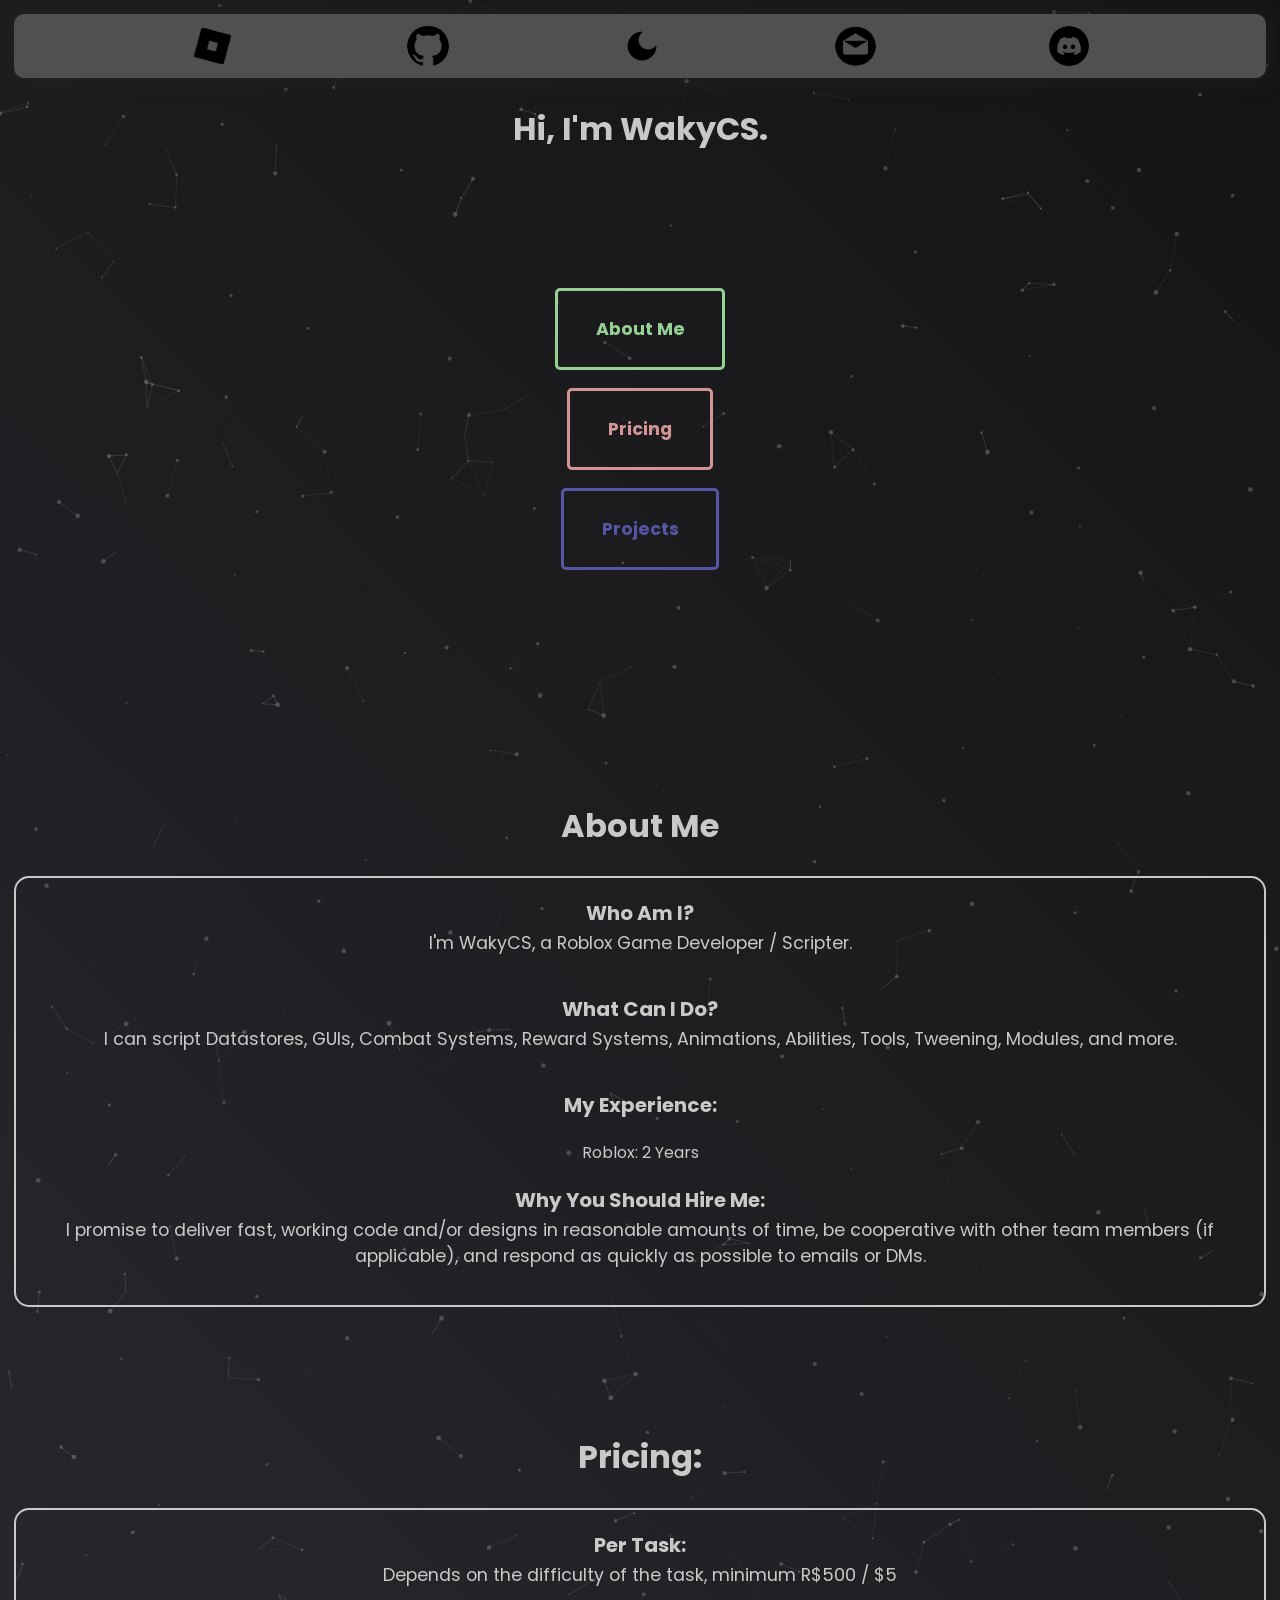
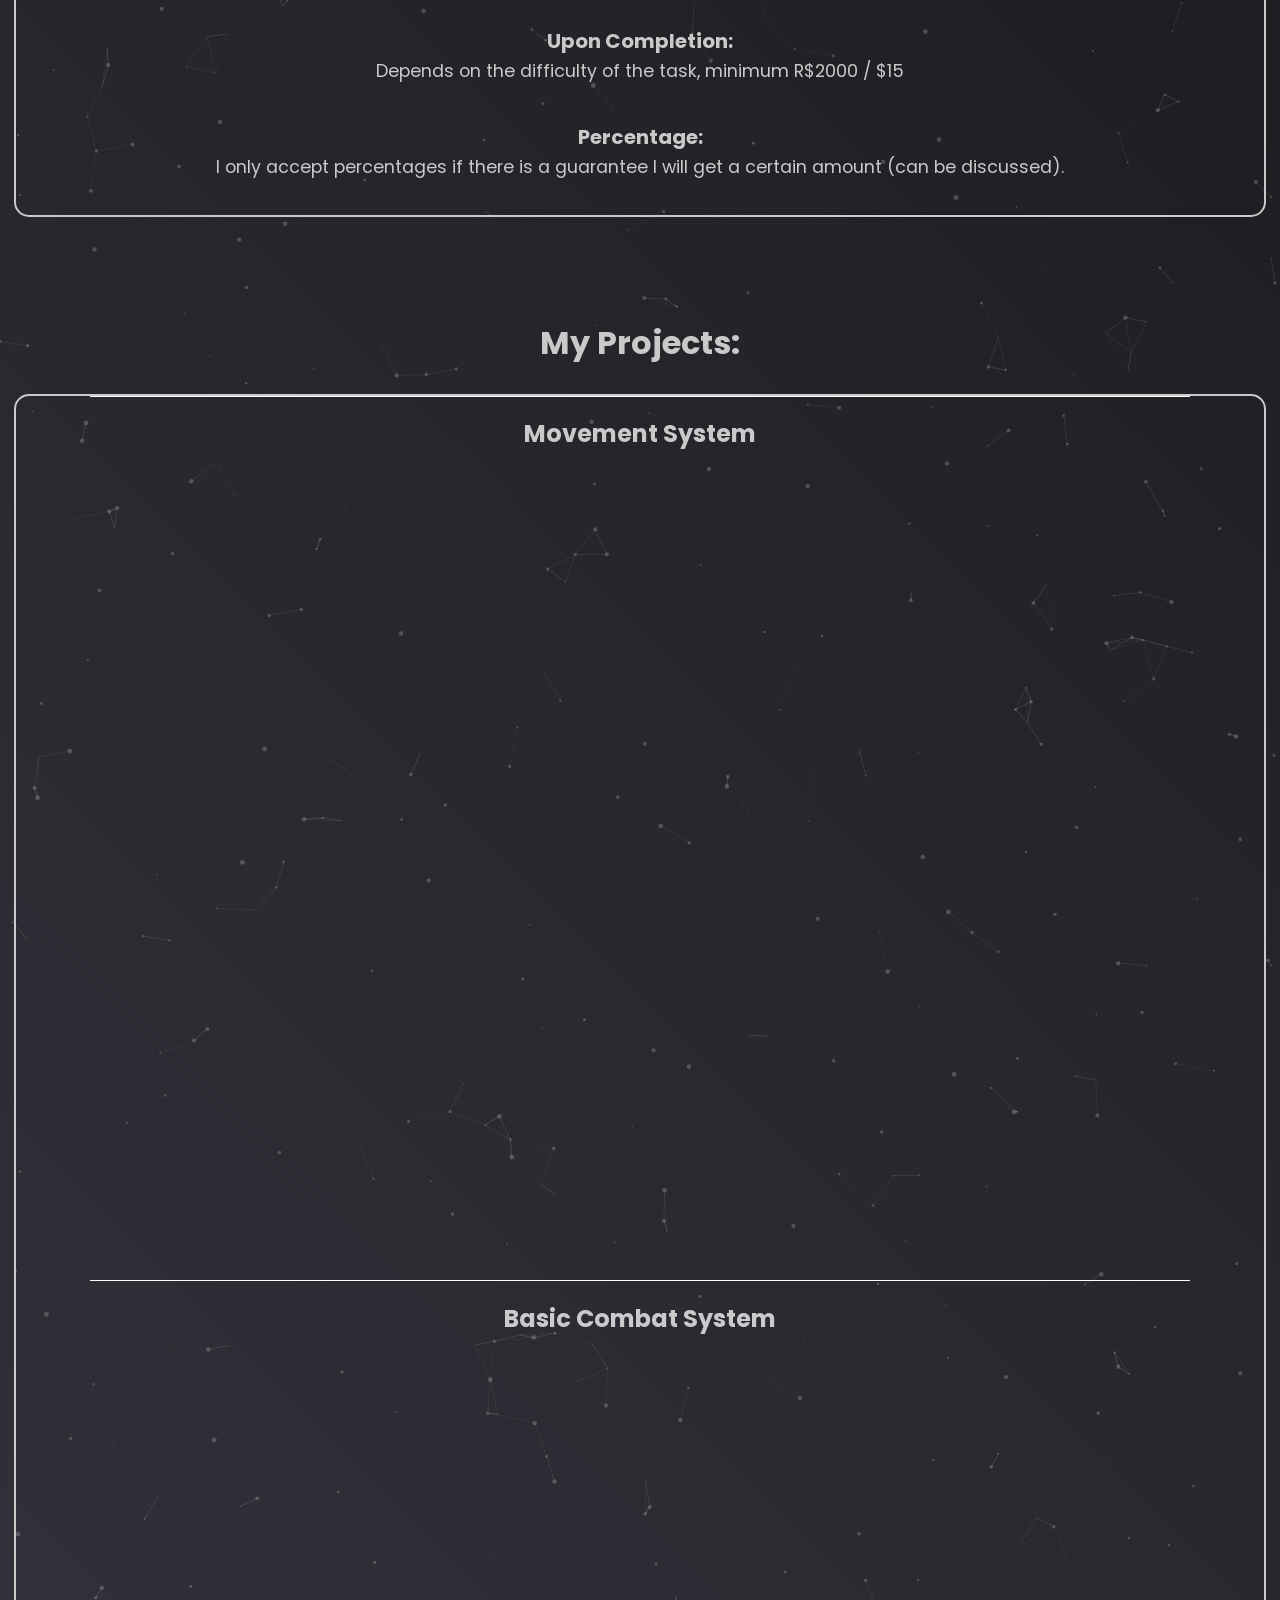
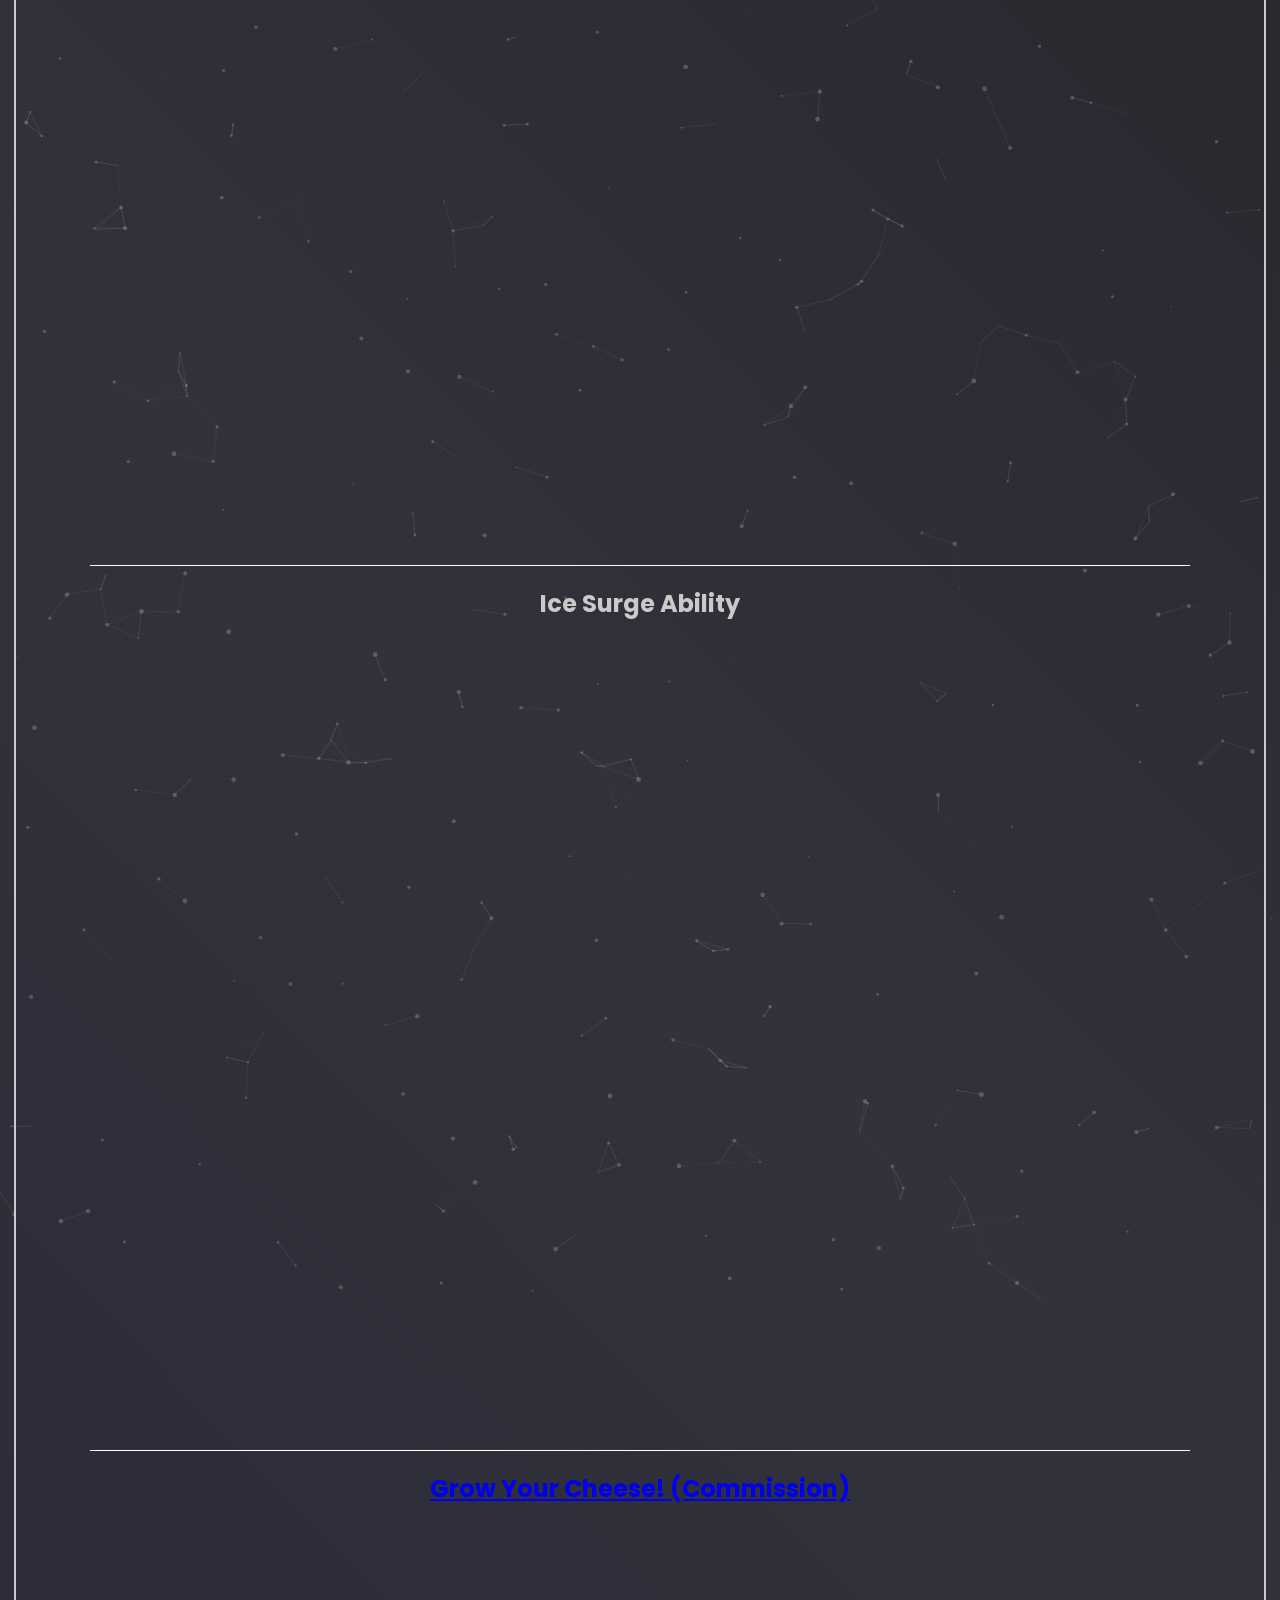
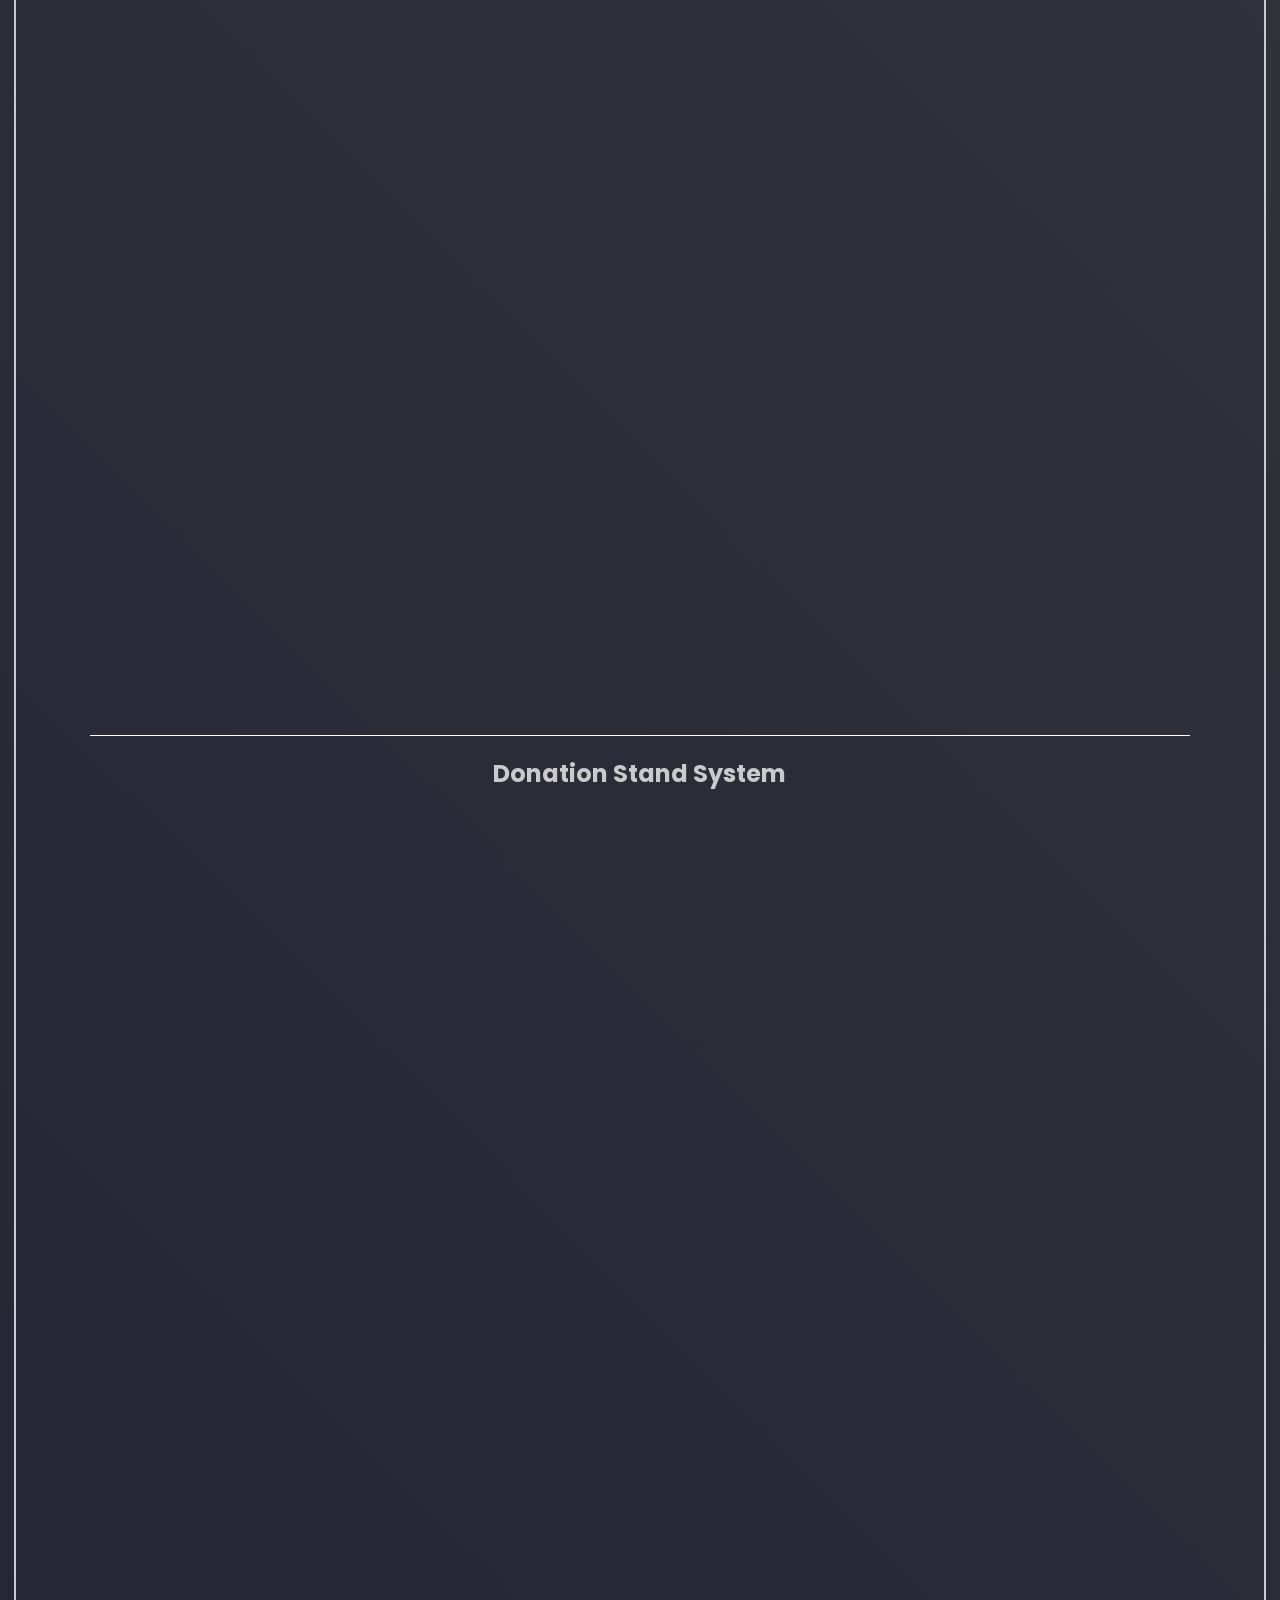
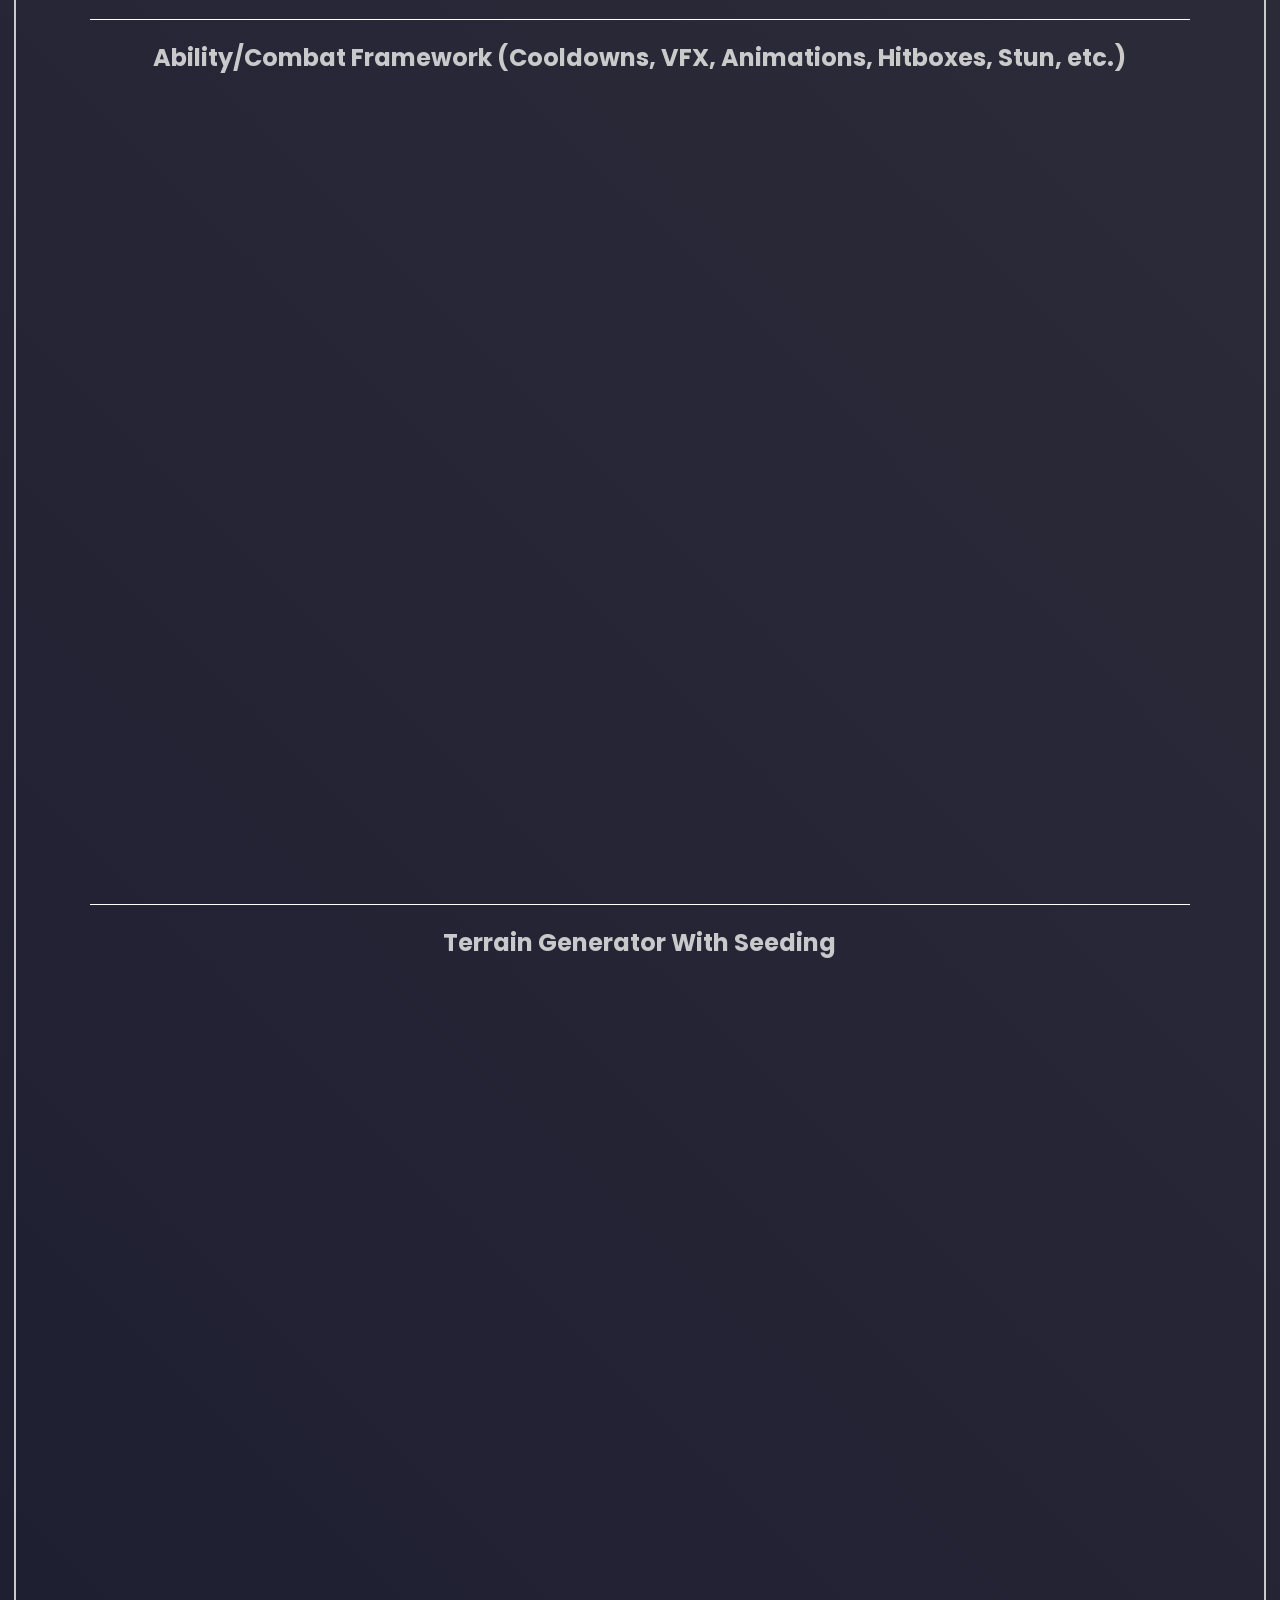
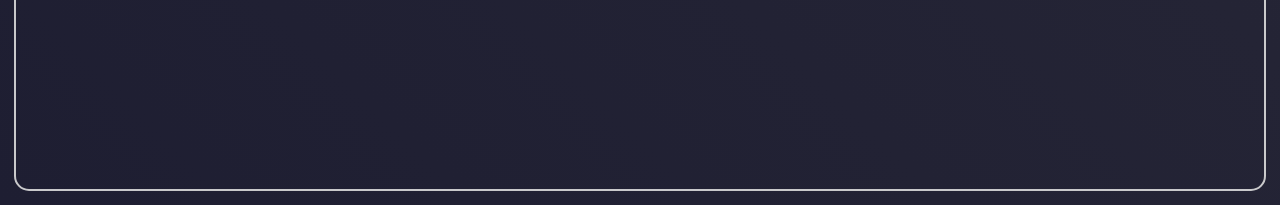
==== index.html @ 55630db8 "Add files via upload" ====
<html lang="en">
  <head>
    <meta charset="UTF-8" />
    <meta name="viewport" content="width=device-width, initial-scale=1.0" />
    <title>Portfolio</title>
    <script src="https://ajax.googleapis.com/ajax/libs/jquery/3.7.1/jquery.min.js"></script>
    <link rel="stylesheet" href="Scripts/styles.css" />
    <script src="Scripts/script.js" defer></script>
    <script src="Libraries/particles.min.js"></script>
  </head>
  <body class="body">
    <div id="particles"></div>
    <section class="top-bar darkmode">
      <img
        src="Images/RobloxLogo.png"
        alt="Roblox"
        class="media-button darkmode"
        id="https://www.roblox.com/users/7947520865/profile"
      />
      <img
        src="Images/GitHubLogo.png"
        alt="Github"
        class="media-button darkmode"
        id="https://github.com/WakyCS"
      />
      <img
        src="Images/DarkMode.png"
        alt="Light Mode"
        class="media-button darkmode"
        id="lightModeToggle"
      />
      <img
        src="Images/MailIcon.png"
        alt="Mail"
        class="media-button darkmode"
        id="mailto:wakycs@gmail.com"
      />
      <img
        src="Images/DiscordLogo.png"
        alt="Discord"
        class="media-button darkmode"
        id="https://discordapp.com/users/1148338769066471494"
      />
    </section>
    <section class="content-container darkmode">
      <div class="content darkmode">
        <h1 class="content-header darkmode">Hi, I'm WakyCS.</h1>
        <div class="button-container darkmode">
          <button class="aboutMeScrollButton darkmode">About Me</button>
        </div>
        <div class="button-container2 darkmode">
          <button class="pricingScrollButton darkmode">Pricing</button>
        </div>
        <div class="button-container2 darkmode">
          <button class="workScrollButton darkmode">Projects</button>
        </div>
      </div>
      <br /><br /><br /><br /><br /><br /><br /><br /><br /><br />
      <div class="content2 darkmode">
        <h1 class="content-header darkmode" id="section2">About Me</h1>
        <div class="content-outlined-container darkmode">
          <h3 class="content-subheader darkmode">Who Am I?</h3>
          <p class="content-paragraph darkmode">
            I'm WakyCS, a Roblox Game Developer / Scripter.
          </p>
          <h3 class="content-subheader darkmode">What Can I Do?</h3>
          <p class="content-paragraph darkmode">
            I can script Datastores, GUIs, Combat Systems, Reward Systems,
            Animations, Abilities, Tools, Tweening, Modules, and more.
          </p>
          <h3 class="content-subheader darkmode">My Experience:</h3>
          <ul class="content-bullet">
            <li class="contentListItem">Roblox: 2 Years</li>
          </ul>
          <h3 class="content-subheader darkmode">Why You Should Hire Me:</h3>
          <p class="content-paragraph darkmode">
            I promise to deliver fast, working code and/or designs in reasonable
            amounts of time, be cooperative with other team members (if
            applicable), and respond as quickly as possible to emails or DMs.
          </p>
        </div>
        <br />
        <br /><br />
        <br />
        <h1 class="content-header darkmode">Pricing:</h1>
        <div class="content-outlined-container darkmode">
          <h3 class="content-subheader darkmode">Per Task:</h3>
          <p class="content-paragraph darkmode">
            Depends on the difficulty of the task, minimum R$500 / $5
          </p>
          <h3 class="content-subheader darkmode">Upon Completion:</h3>
          <p class="content-paragraph darkmode">
            Depends on the difficulty of the task, minimum R$2000 / $15
          </p>
          <h3 class="content-subheader darkmode">Percentage:</h3>
          <p class="content-paragraph darkmode">
            I only accept percentages if there is a guarantee I will get a
            certain amount (can be discussed).
          </p>
        </div>
        <br /><br /><br />
        <h1 class="content-header darkmode">My Projects:</h1>
        <div class="content-outlined-container darkmode">
          <div class="project-div darkmode">
            <h2>Movement System</h2>
            <iframe
              class="project-video-example"
              src="https://www.youtube.com/embed/BAehYFYh46E"
              title="2025 02 01 22 53 11"
              frameborder="0"
              allow="accelerometer; autoplay; clipboard-write; encrypted-media; gyroscope; picture-in-picture; web-share"
              referrerpolicy="strict-origin-when-cross-origin"
              allowfullscreen
            ></iframe>
          </div>
          <div class="project-div darkmode">
            <h2>Basic Combat System</h2>
            <iframe
              class="project-video-example"
              src="https://www.youtube.com/embed/g2cL4lu8UC0"
              title="combat system"
              frameborder="0"
              allow="accelerometer; autoplay; clipboard-write; encrypted-media; gyroscope; picture-in-picture; web-share"
              referrerpolicy="strict-origin-when-cross-origin"
              allowfullscreen
            ></iframe>
          </div>
          <div class="project-div darkmode">
            <h2>Ice Surge Ability</h2>
            <iframe
              class="project-video-example"
              src="https://www.youtube.com/embed/FiGpr1hB0EI"
              title="ice spike move"
              frameborder="0"
              allow="accelerometer; autoplay; clipboard-write; encrypted-media; gyroscope; picture-in-picture; web-share"
              referrerpolicy="strict-origin-when-cross-origin"
              allowfullscreen
            ></iframe>
          </div>
          <div class="project-div darkmode">
            <a
              href="https://www.roblox.com/games/112923321180556/Grow-Your-Cheese"
              ><h2>Grow Your Cheese! (Commission)</h2></a
            >
            <iframe
              class="project-video-example"
              src="https://www.youtube.com/embed/b_Ngo6gjRcE"
              title="Full Cheese Game Showcase"
              frameborder="0"
              allow="accelerometer; autoplay; clipboard-write; encrypted-media; gyroscope; picture-in-picture; web-share"
              referrerpolicy="strict-origin-when-cross-origin"
              allowfullscreen
            ></iframe>
          </div>
          <div class="project-div darkmode">
            <h2>Donation Stand System</h2>
            <iframe
              class="project-video-example"
              src="https://www.youtube.com/embed/kWxqJUeOyME"
              title="donation system"
              frameborder="0"
              allow="accelerometer; autoplay; clipboard-write; encrypted-media; gyroscope; picture-in-picture; web-share"
              referrerpolicy="strict-origin-when-cross-origin"
              allowfullscreen
            ></iframe>
          </div>
          <div class="project-div darkmode">
            <h2>
              Ability/Combat Framework (Cooldowns, VFX, Animations, Hitboxes,
              Stun, etc.)
            </h2>
            <iframe
              class="project-video-example"
              src="https://www.youtube.com/embed/q6Q82zwOOrQ?si=IZUvSgyuYzM1ZJb1"
              title="YouTube video player"
              frameborder="0"
              allow="accelerometer; autoplay; clipboard-write; encrypted-media; gyroscope; picture-in-picture; web-share"
              referrerpolicy="strict-origin-when-cross-origin"
              allowfullscreen
            ></iframe>
          </div>
          <div class="project-div darkmode">
            <h2>Terrain Generator With Seeding</h2>
            <iframe
              class="project-video-example"
              src="https://www.youtube.com/embed/urXgWLedVJ4?si=oofdSdpMwSPoFuMp"
              title="YouTube video player"
              frameborder="0"
              allow="accelerometer; autoplay; clipboard-write; encrypted-media; gyroscope; picture-in-picture; web-share"
              referrerpolicy="strict-origin-when-cross-origin"
              allowfullscreen
            ></iframe>
          </div>
        </div>
      </div>
    </section>
  </body>
</html>
---- Scripts/styles.css ----
@import url('https://fonts.googleapis.com/css2?family=Poppins:ital,wght@0,100;0,200;0,300;0,400;0,500;0,600;0,700;0,800;0,900;1,100;1,200;1,300;1,400;1,500;1,600;1,700;1,800;1,900&display=swap');
@keyframes fade-in {
    0% {
        opacity: 0;
    }
    50% {
        opacity: 1;
    }
    100% {
        opacity: 1;
    }
}
@keyframes fade-in-bottom {
    0% {
        opacity: 0;
        transform: translateY(200%);
    }
    50% {
        opacity: 0.4;
    }
    100% {
        opacity: 1;
        transform: translateY(0);
    }
}
@keyframes fade-in-right {
    0% {
        opacity: 0;
        transform: translateX(75%);
    }
    50% {
        opacity: 0.4;
    }
    100% {
        opacity: 1;
        transform: translateX(0);
    }
}
.accordion-content {
    display: none;
}
.darkmode {
    font-family: Poppins;
    color: rgba(220, 220, 220, 0.9);
    text-align: center;
}
.lightmode {
    font-family: Poppins;
    color: rgba(10, 10, 10, 1);
    text-align: center;
}
.active {
    display:block;
}
body {
    padding: 0.5%;
    z-index: auto;
    background: linear-gradient(45deg, rgba(30, 30, 50, 1), rgba(50, 50, 60, 1), rgba(20, 20, 20, 1));
    height: auto;
}
.darkmode[class*="top-bar"] {
    z-index: 10;
    background: rgba(80, 80, 80, 1);
    padding: 0.5rem;
    border-radius: 10px;
    transition: all .5s;
    position: sticky;
    top: 1%;
    display: flex;
    justify-content: space-evenly;
    filter: drop-shadow(0 0 0.7rem rgba(40, 40, 40, 0.6));
}
.darkmode[class*="media-button"] {
    transition: all 0.3s;
    cursor: pointer;
    border-radius: 100px;
    height: 2.5rem;
    margin: 0.25rem;
}
.darkmode[class*="media-button"]:hover {
    background: rgba(111, 111, 111, 1);
    transform: scale(1.1) rotate(-10deg);
}
.lightmode[class*="top-bar"] {
    z-index: 10;
    background: rgba(220, 220, 220, 1);
    padding: 0.5rem;
    border-radius: 10px;
    position: sticky;
    top: 1%;
    transition: all .5s;
    display: flex;
    justify-content: space-evenly;
    filter: drop-shadow(0 0 0.7rem rgba(180, 180, 180, 0.6));
}
.lightmode[class*="media-button"] {
    transition: all 0.3s;
    cursor: pointer;
    border-radius: 100px;
    height: 2.5rem;
    margin: 0.25rem;
}
.lightmode[class*="media-button"]:hover {
    background: rgba(250, 250, 250, 1);
    transform: scale(1.1) rotate(10deg);
}
.contentListItem {
    text-align: center;
    display: block;
}
.content-bullet {
    padding: 0;
}
.media-button:active {
    transform: scale(0.9);
}
.content-outlined-container {
    border: 2px solid;
    padding-left: 1%;
    padding-right: 1%;
    border-radius: 15px;
}
.content-subheader {
    font-weight: bold;
    font-size: 125%;
}
.content-header {
    font-size: 200%;
    position: relative;
    z-index: 1;
}
.content-paragraph {
    font-size: 110%;
    position: relative;
    z-index: 1;
    top: -2vh;
}
.darkmode[class*="aboutMeScrollButton"] {
    border: 3px solid;
    font-size: 110%;
    font-weight: bold;
    border-radius: 5px;
    padding: 2% 3%;
    color: rgba(180, 255, 180, 0.8);
    cursor: pointer;
    background: transparent;
    transition: all 0.3s;
    text-align: center;
    position: relative;
    top: 5vh;
}
.darkmode[class*="aboutMeScrollButton"]:hover {
    color: rgba(100, 255, 100, 1);
    transform: scale(1.05);
}
.lightmode[class*="aboutMeScrollButton"] {
    border: 3px solid;
    font-size: 110%;
    font-weight: bold;
    border-radius: 5px;
    padding: 2% 3%;
    color: rgba(140, 90, 90, 0.8);
    cursor: pointer;
    background: transparent;
    transition: all 0.3s;
    text-align: center;
    position: relative;
    top: 5vh;
}
.darkmode[class*="pricingScrollButton"] {
    border: 3px solid;
    font-size: 110%;
    font-weight: bold;
    border-radius: 5px;
    padding: 2% 3%;
    color: rgba(255, 180, 180, 0.8);
    cursor: pointer;
    background: transparent;
    transition: all 0.3s;
    text-align: center;
    position: relative;
    top: 5vh;
}
.lightmode[class*="pricingScrollButton"] {
    border: 3px solid;
    font-size: 110%;
    font-weight: bold;
    border-radius: 5px;
    padding: 2% 3%;
    color: rgba(140, 15, 140, 0.8);
    cursor: pointer;
    background: transparent;
    transition: all 0.3s;
    text-align: center;
    position: relative;
    top: 5vh;
}
.darkmode[class*="pricingScrollButton"]:hover {
    color: rgba(255, 100, 100, 1);
    transform: scale(1.05);
}
.lightmode[class*="aboutMeScrollButton"]:hover {
    color: rgba(120, 70, 70, 1);
    transform: scale(1.05);
}
.lightmode[class*="pricingScrollButton"]:hover {
    color: rgba(200, 10, 200, 1);
    transform: scale(1.05);
}
.darkmode[class*="workScrollButton"] {
    border: 3px solid;
    font-size: 110%;
    font-weight: bold;
    border-radius: 5px;
    padding: 2% 3%;
    color: rgba(100, 100, 200, 0.8);
    cursor: pointer;
    background: transparent;
    transition: all 0.3s;
    text-align: center;
    position: relative;
    top: 5vh;
}
.darkmode[class*="workScrollButton"]:hover {
    color: rgba(50, 50, 255, 1);
    transform: scale(1.05);
}
.lightmode[class*="workScrollButton"] {
    border: 3px solid;
    font-size: 110%;
    font-weight: bold;
    border-radius: 5px;
    padding: 2% 3%;
    color: rgba(30, 150, 200, 0.8);
    cursor: pointer;
    background: transparent;
    transition: all 0.3s;
    text-align: center;
    position: relative;
    top: 5vh;
}
.lightmode[class*="workScrollButton"]:hover {
    color: rgba(20, 200, 255, 1);
    transform: scale(1.05);
}
.button-container {
    display: flex;
    justify-content: center;
    margin-top: 10vh;
}
.button-container2 {
    display: flex;
    justify-content: center;
    margin-top: 2vh;
}
#particles {
    top: 0;
    bottom: 0;
    right: 0;
    left: 0;
    position: absolute;
    z-index: -99999;
    height: 500vh;   
}
.tech-stack {
    display: flex;
    justify-content: center;
}
.tech-stack-language-icon {
    height: 10vh;
    padding-left: 3%;
    padding-right: 3%;
    transition: all 0.2s;
    cursor: pointer;
}
.tech-stack-language-icon:hover {
    transform: scale(1.15);
}

.accordion-container {
    border-radius: 15px;
    border: none;
    width: 65vw;
    position: relative;
    left: 14vw;
}
.darkmode[class*="accordion-button"] {
    width: 100%;
    background: linear-gradient(50deg, rgba(80, 80, 80, 1), rgba(90, 90, 90, 1));
    background-size: 150% 150%;
    border: 3px solid transparent;
    border-radius: 5px;
    height: 7vh;
    transition: all .2s;
    cursor: pointer;
}
.lightmode[class*="accordion-button"] {
    width: 100%;
    background: linear-gradient(50deg, rgba(160, 160, 160, 1), rgba(170, 170, 170, 1));
    border: 3px solid transparent;
    border-radius: 5px;
    height: 7vh;
    transition: all .2s;
    cursor: pointer;
}
.project-video-example {
    border: none;
    width: 70vw;
    height: 85vh;
    padding-bottom: 4%;
}
.darkmode[class*="project-div"] {
    border-top: 1px solid white;
    width: 90%;
    position: relative;
    left: 5%;
}
.lightmode[class*="project-div"] {
    border-top: 1px solid black;
    width: 90%;
    position: relative;
    left: 5%;
}
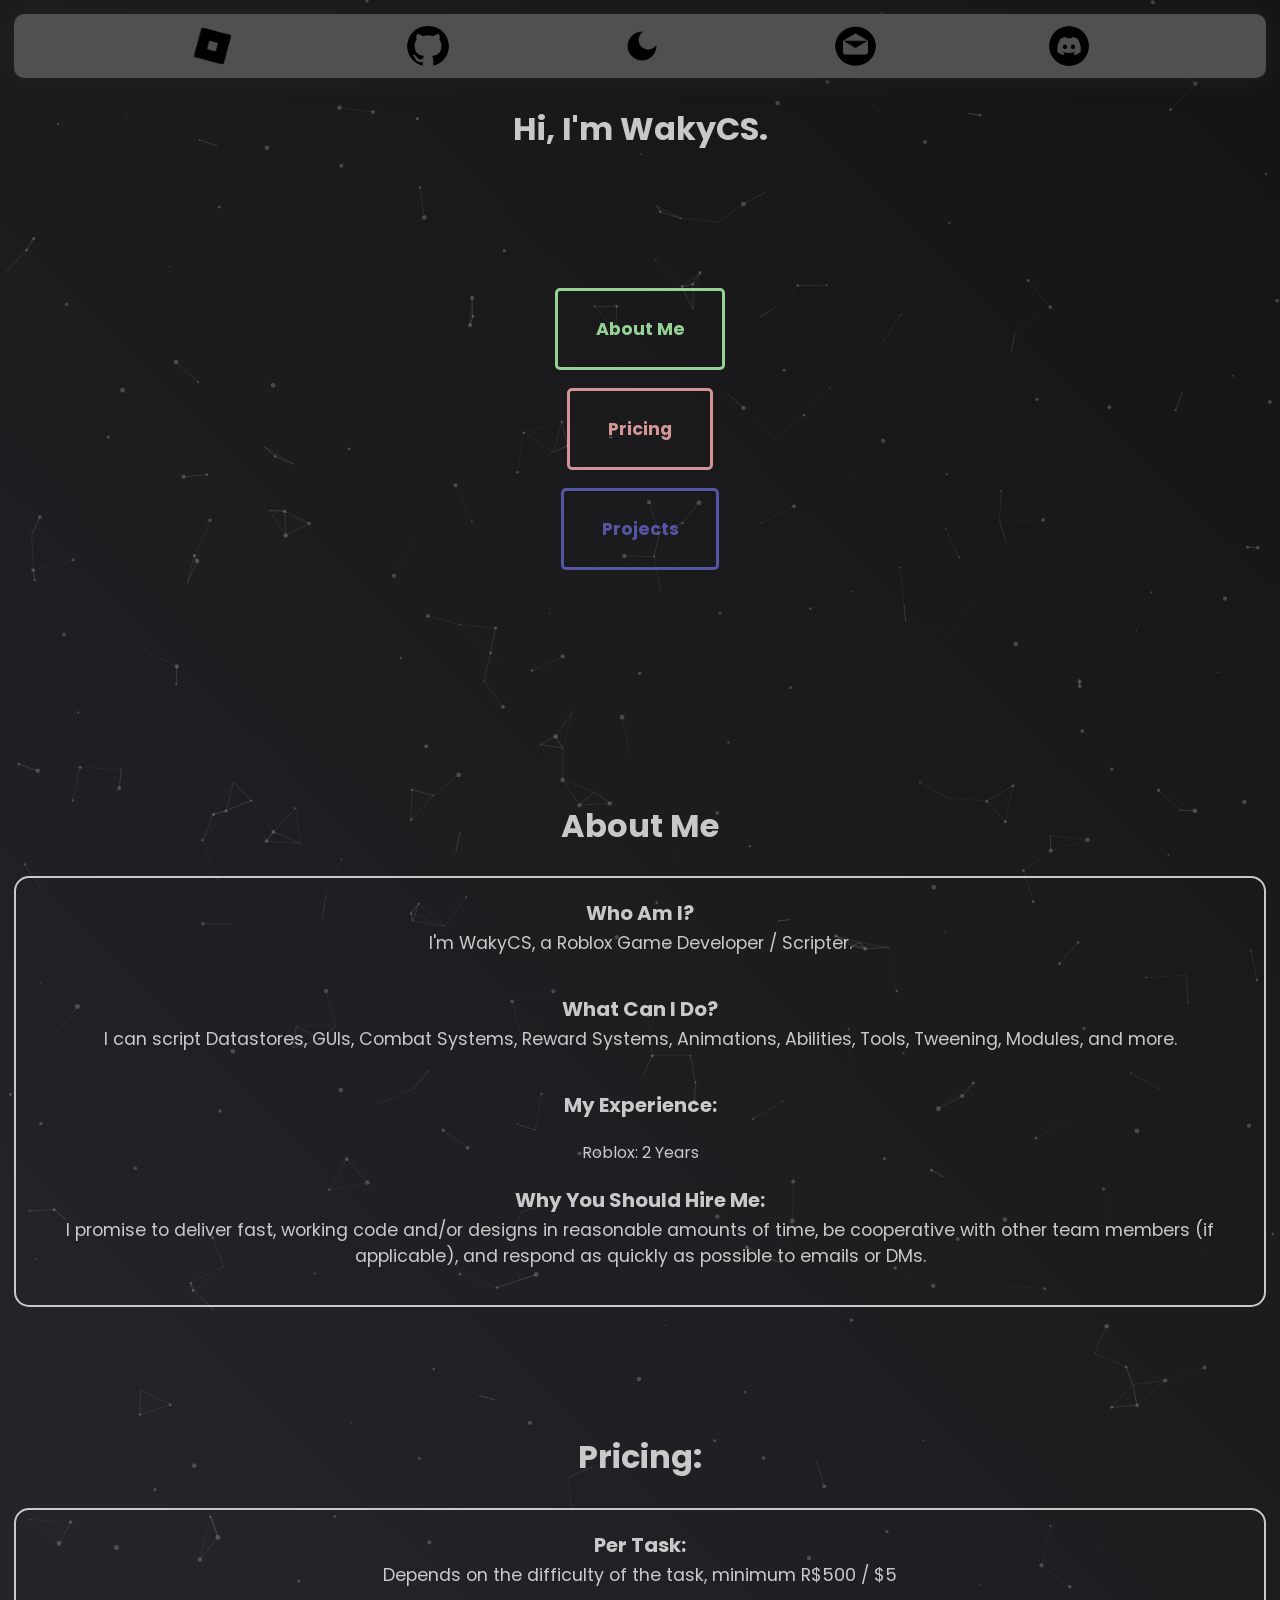
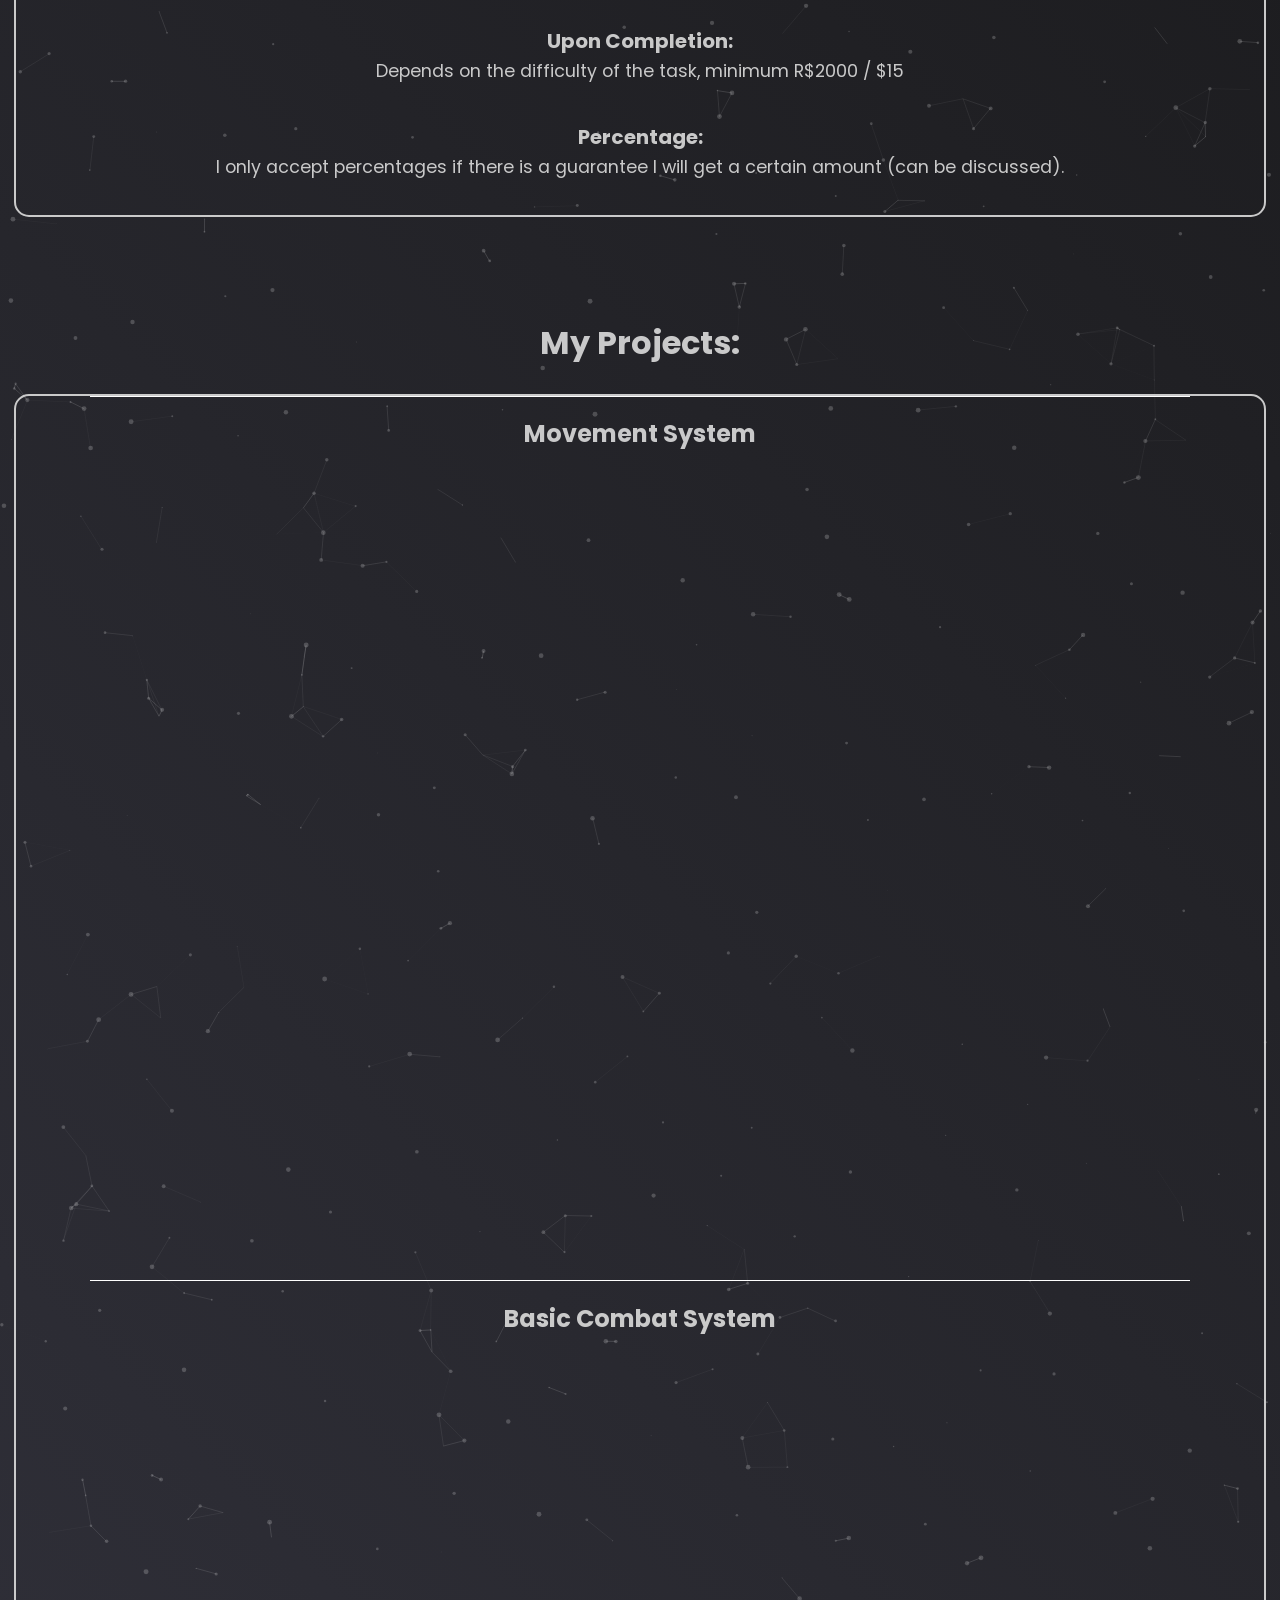
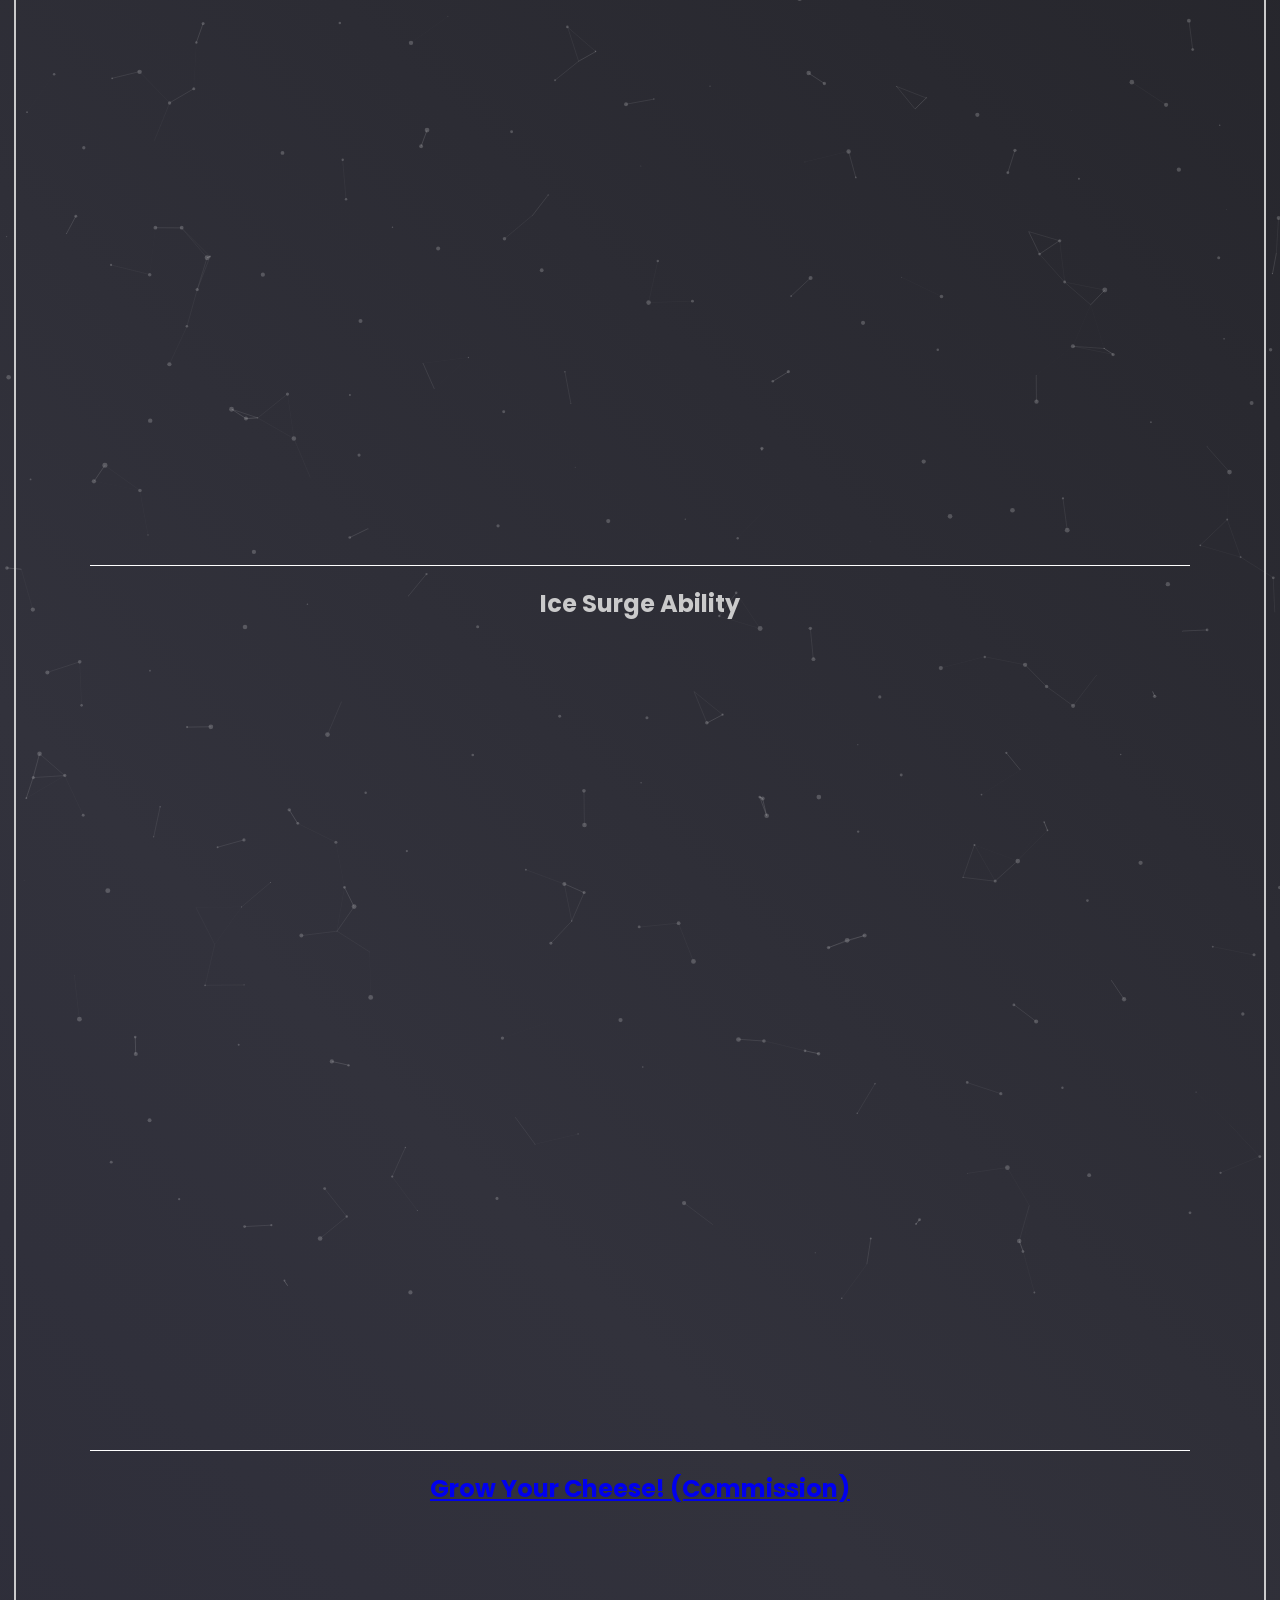
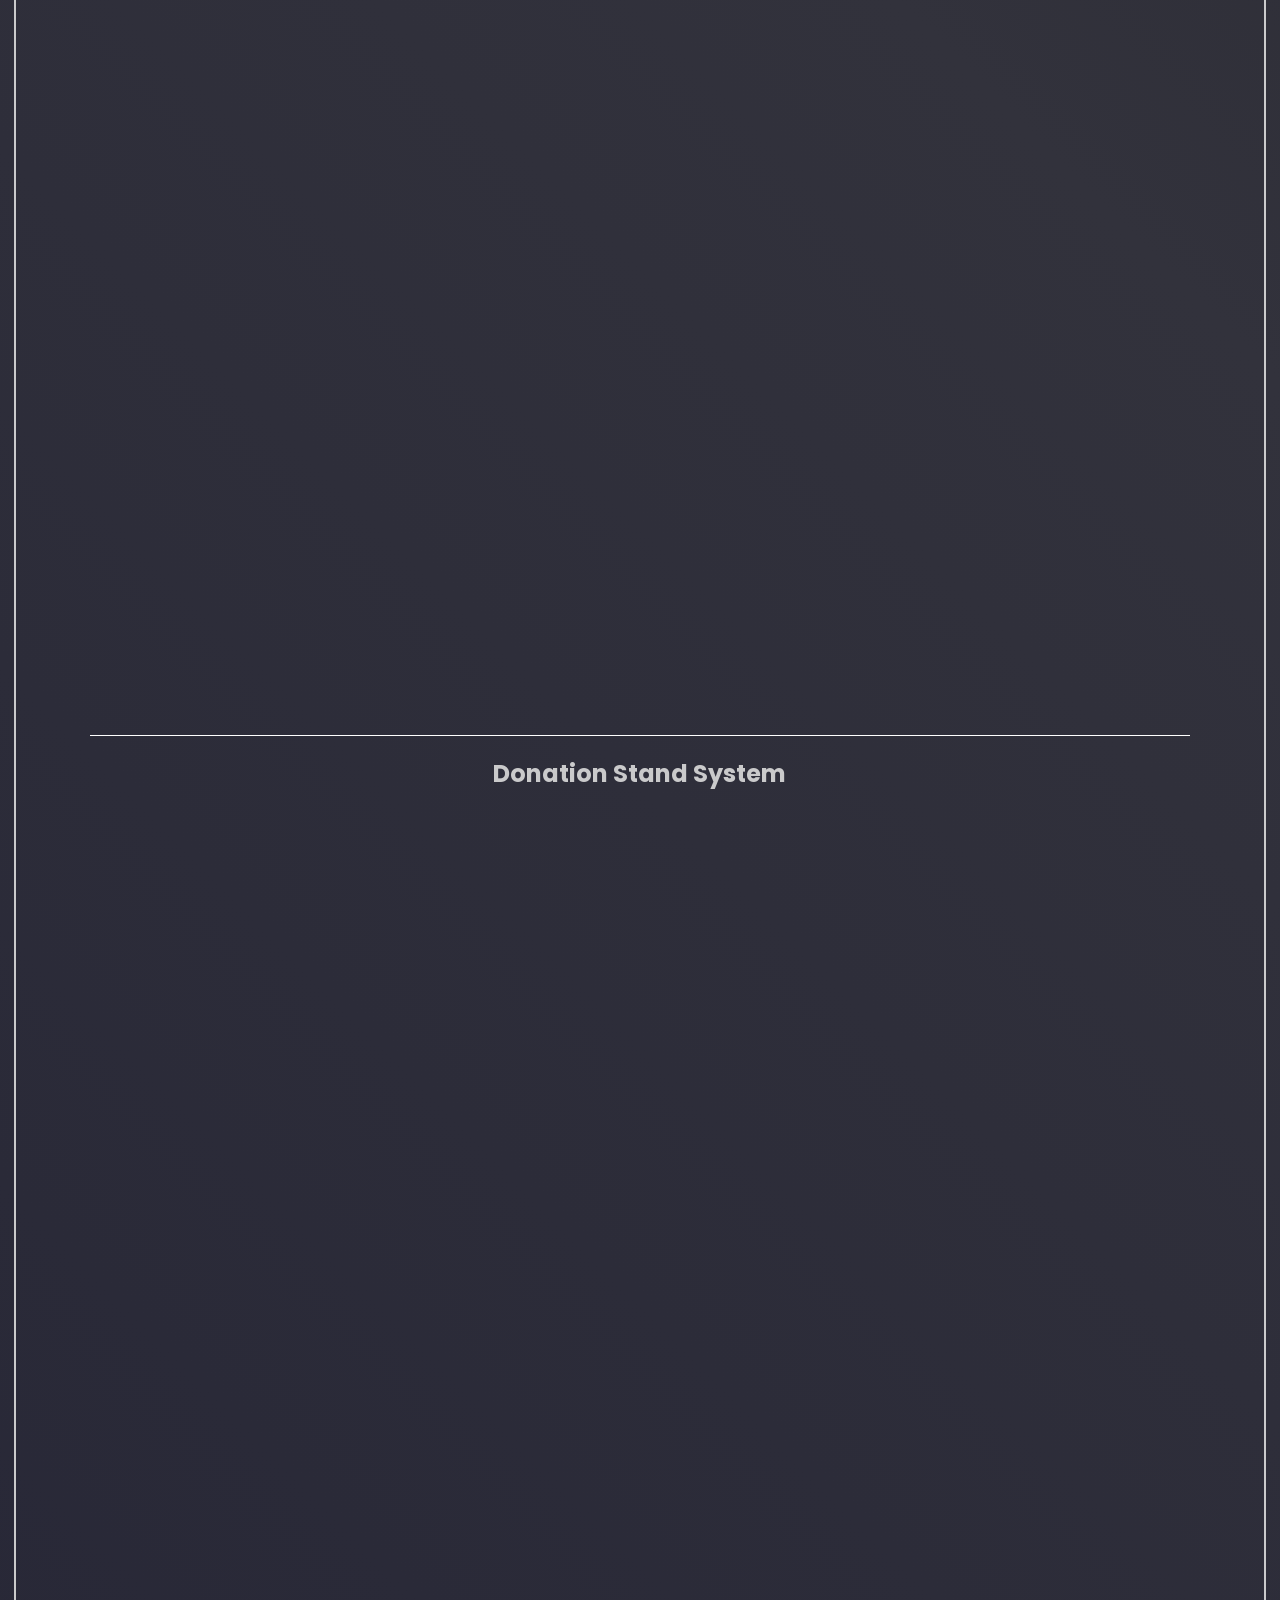
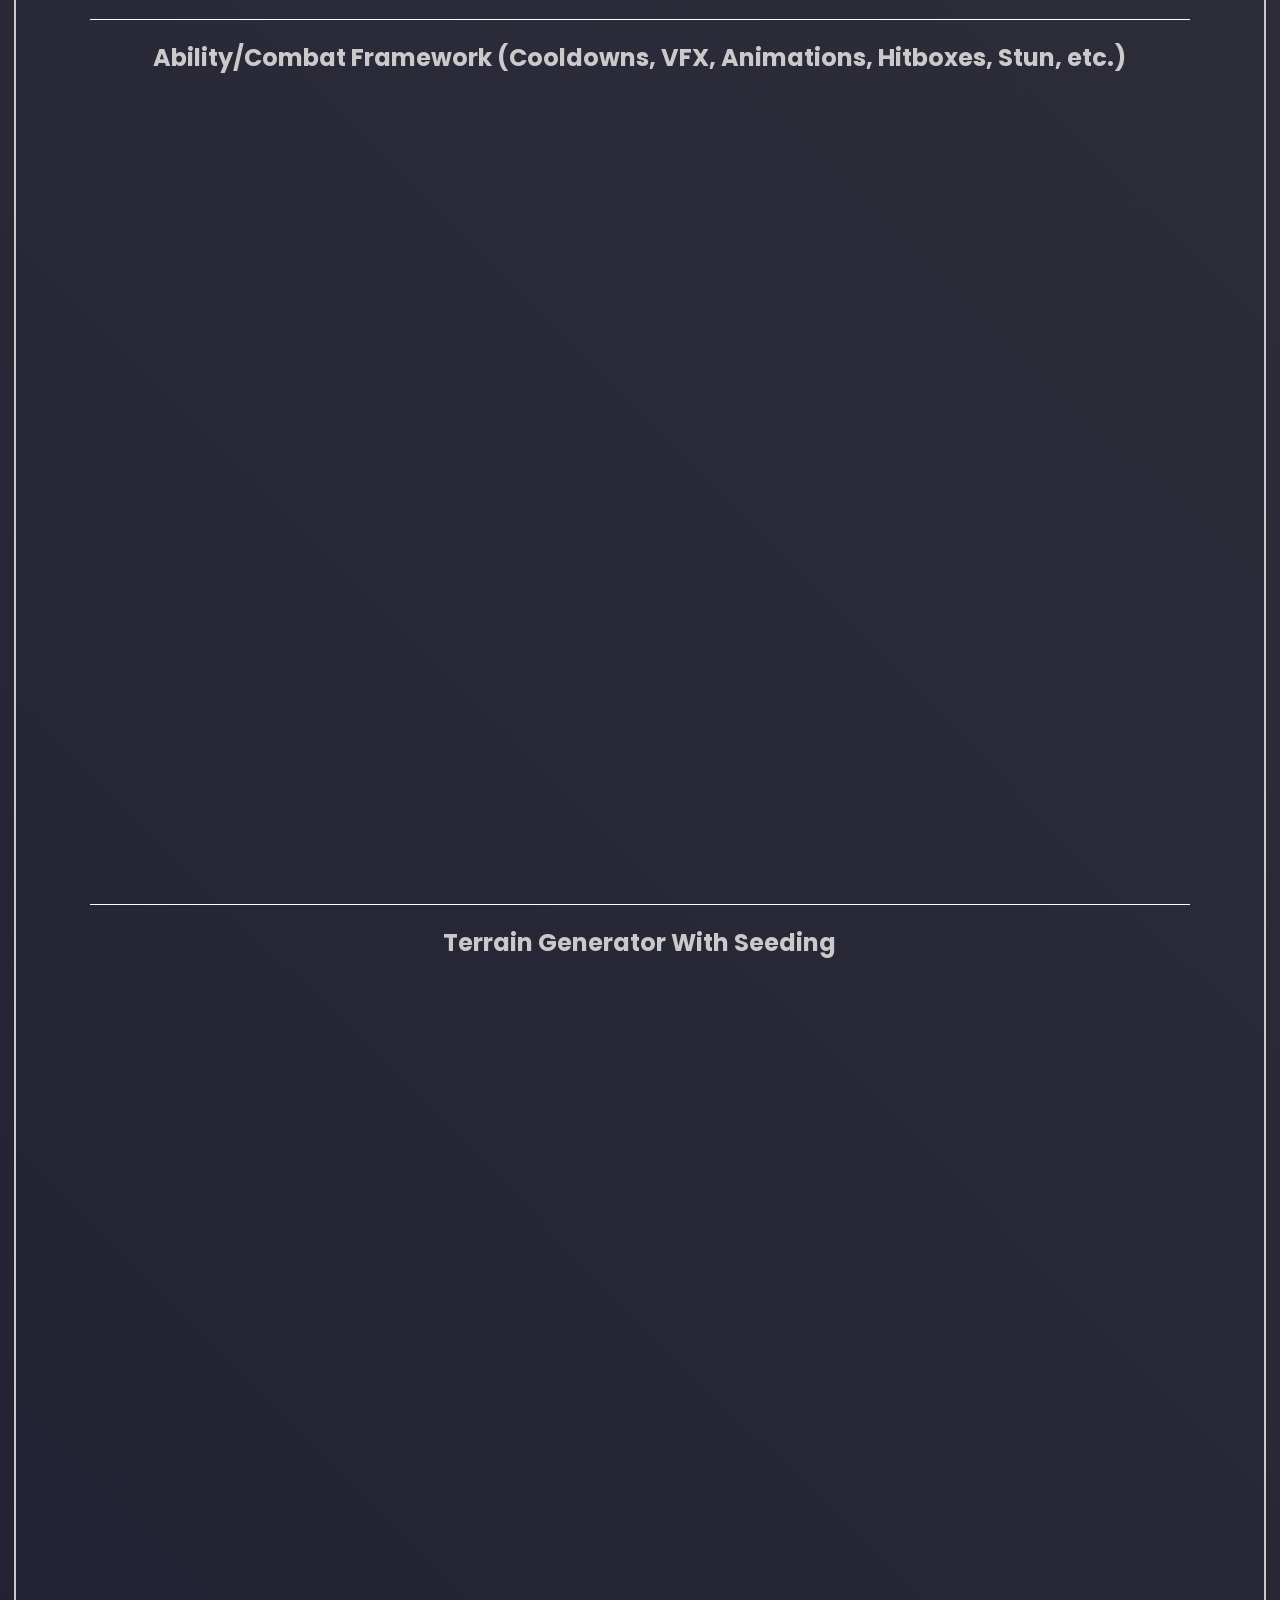
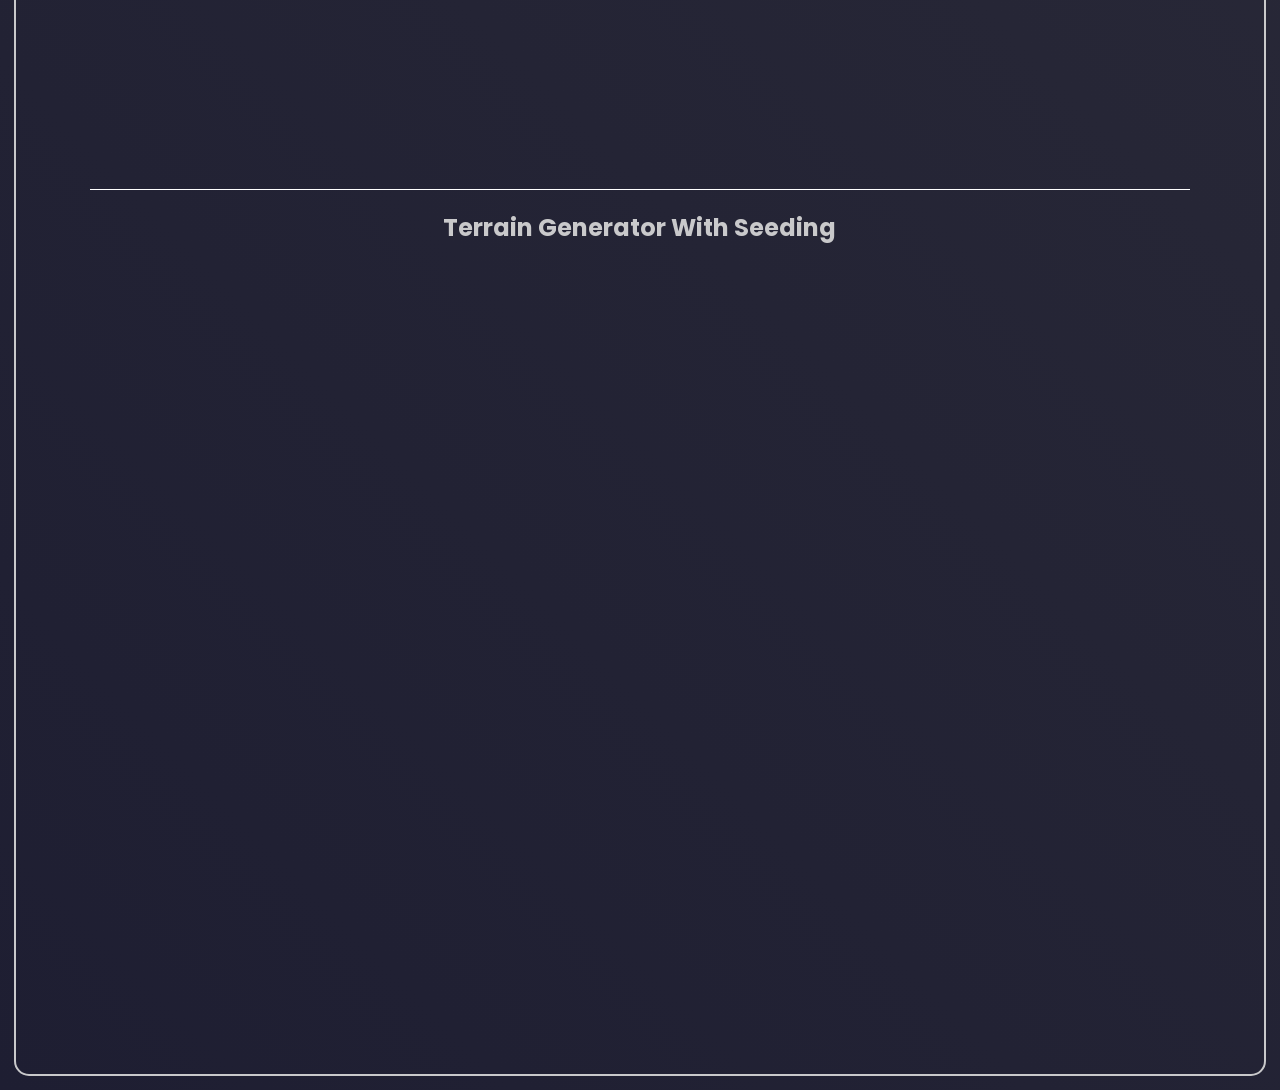
==== commit 9e4aecf8: "Add files via upload" ====
--- a/index.html
+++ b/index.html
@@ -191,6 +191,18 @@
               allowfullscreen
             ></iframe>
           </div>
+          <div class="project-div darkmode">
+            <h2>Terrain Generator With Seeding</h2>
+            <iframe
+              class="project-video-example"
+              src="https://www.youtube.com/embed/VN4R__E4sEI?si=d36Em6i83sHJNHj5"
+              title="YouTube video player"
+              frameborder="0"
+              allow="accelerometer; autoplay; clipboard-write; encrypted-media; gyroscope; picture-in-picture; web-share"
+              referrerpolicy="strict-origin-when-cross-origin"
+              allowfullscreen
+            ></iframe>
+          </div>
         </div>
       </div>
     </section>
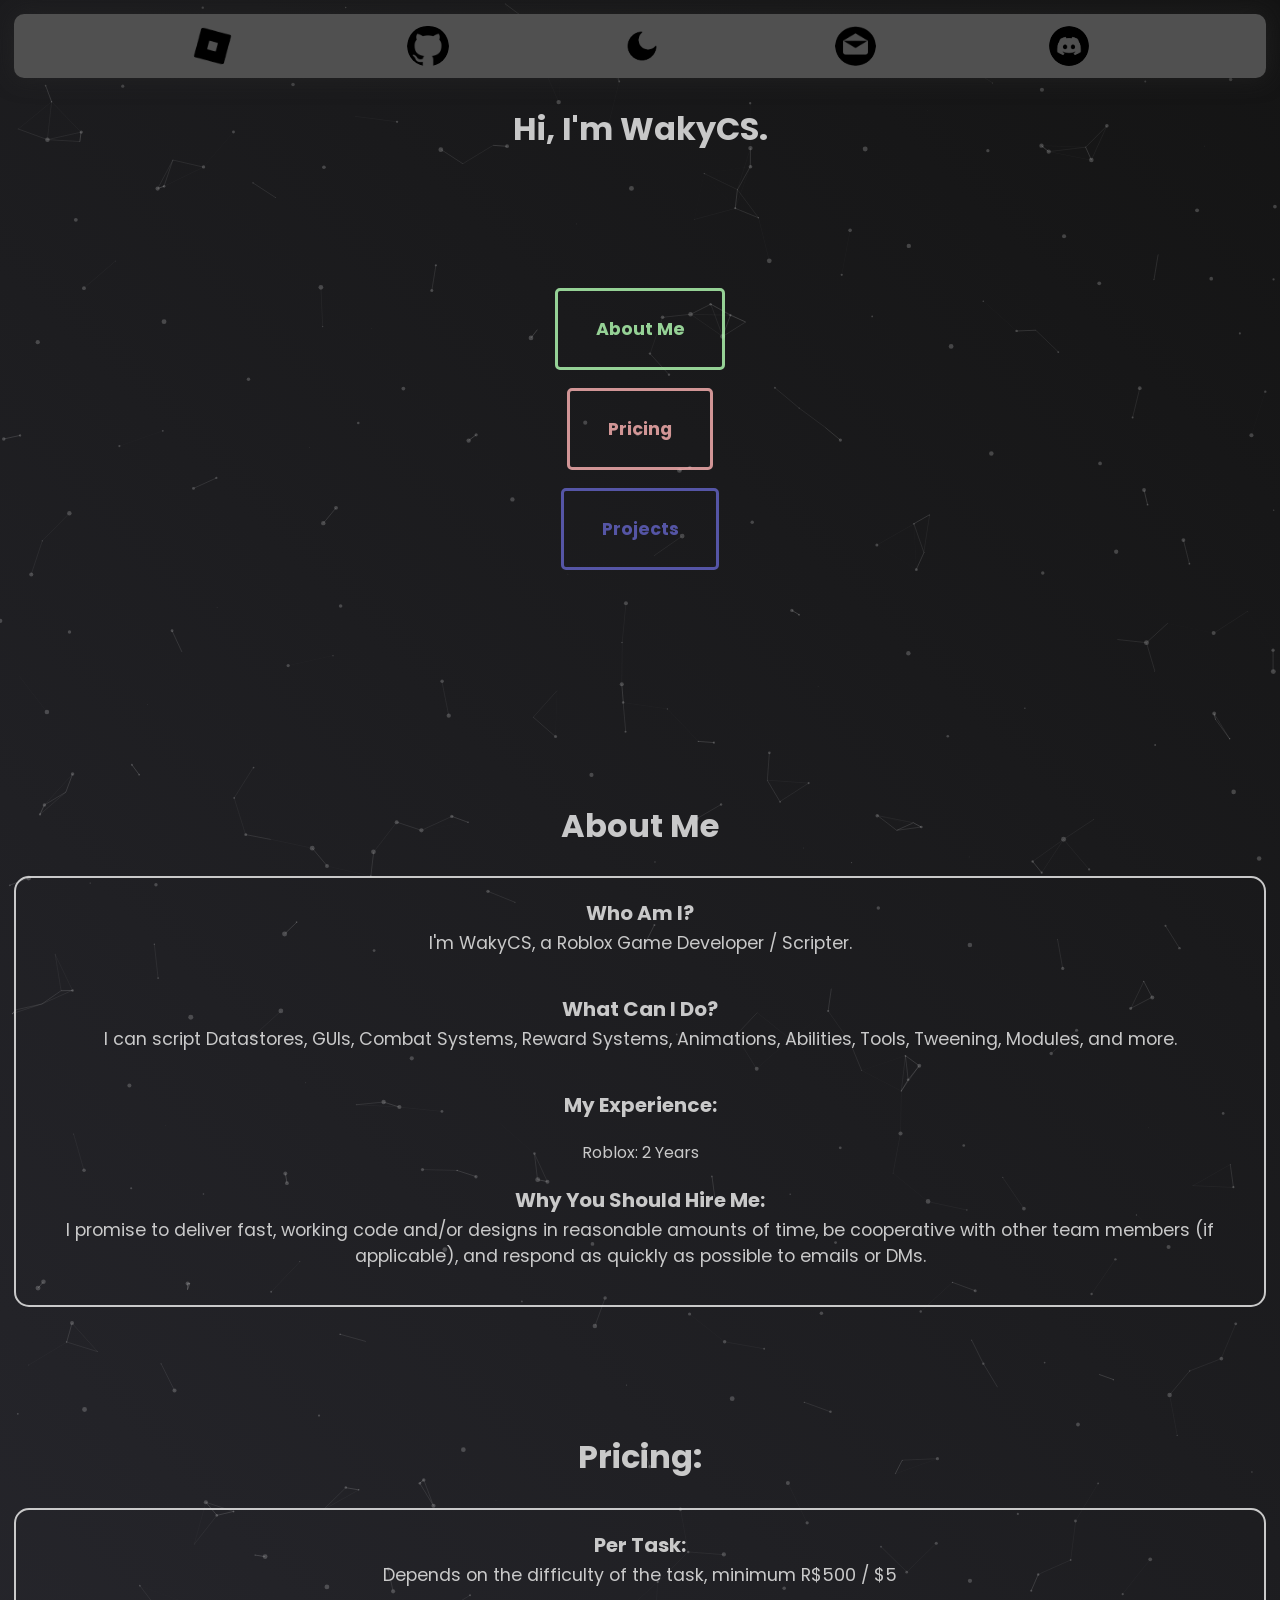
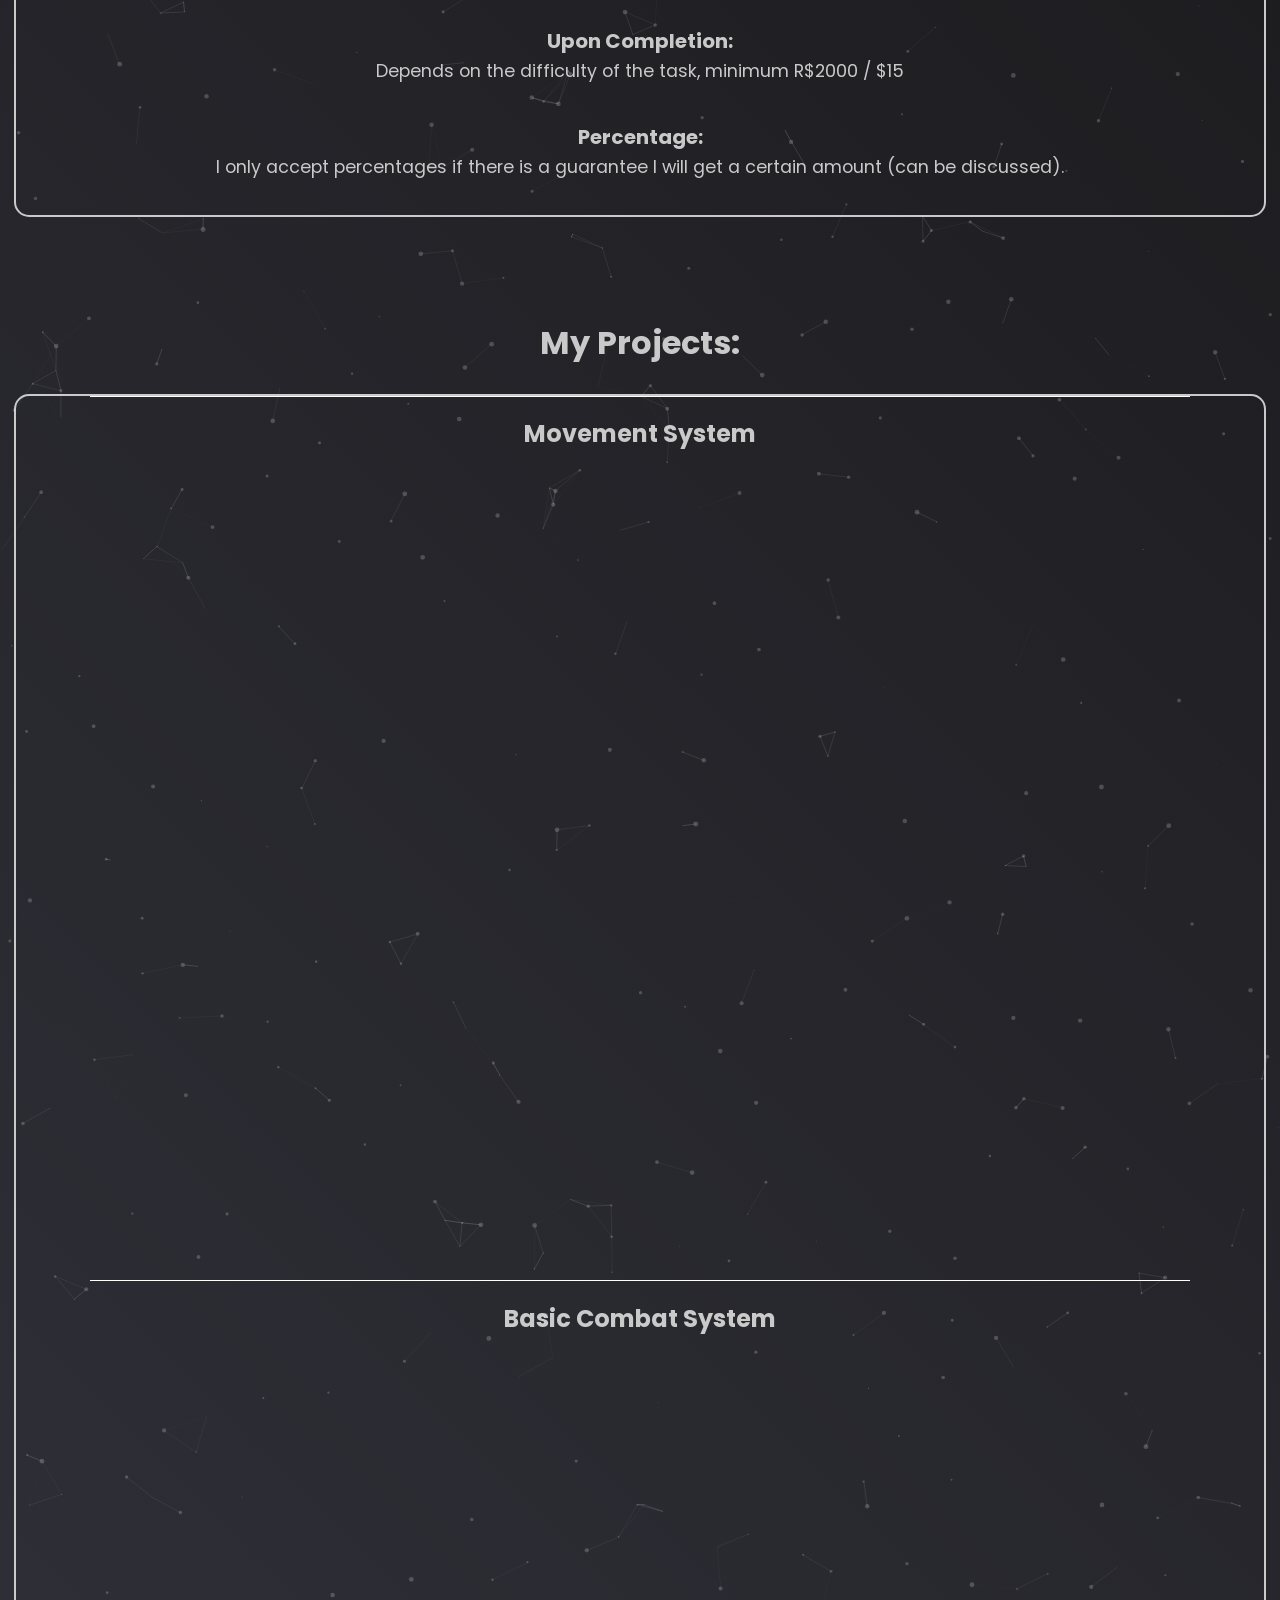
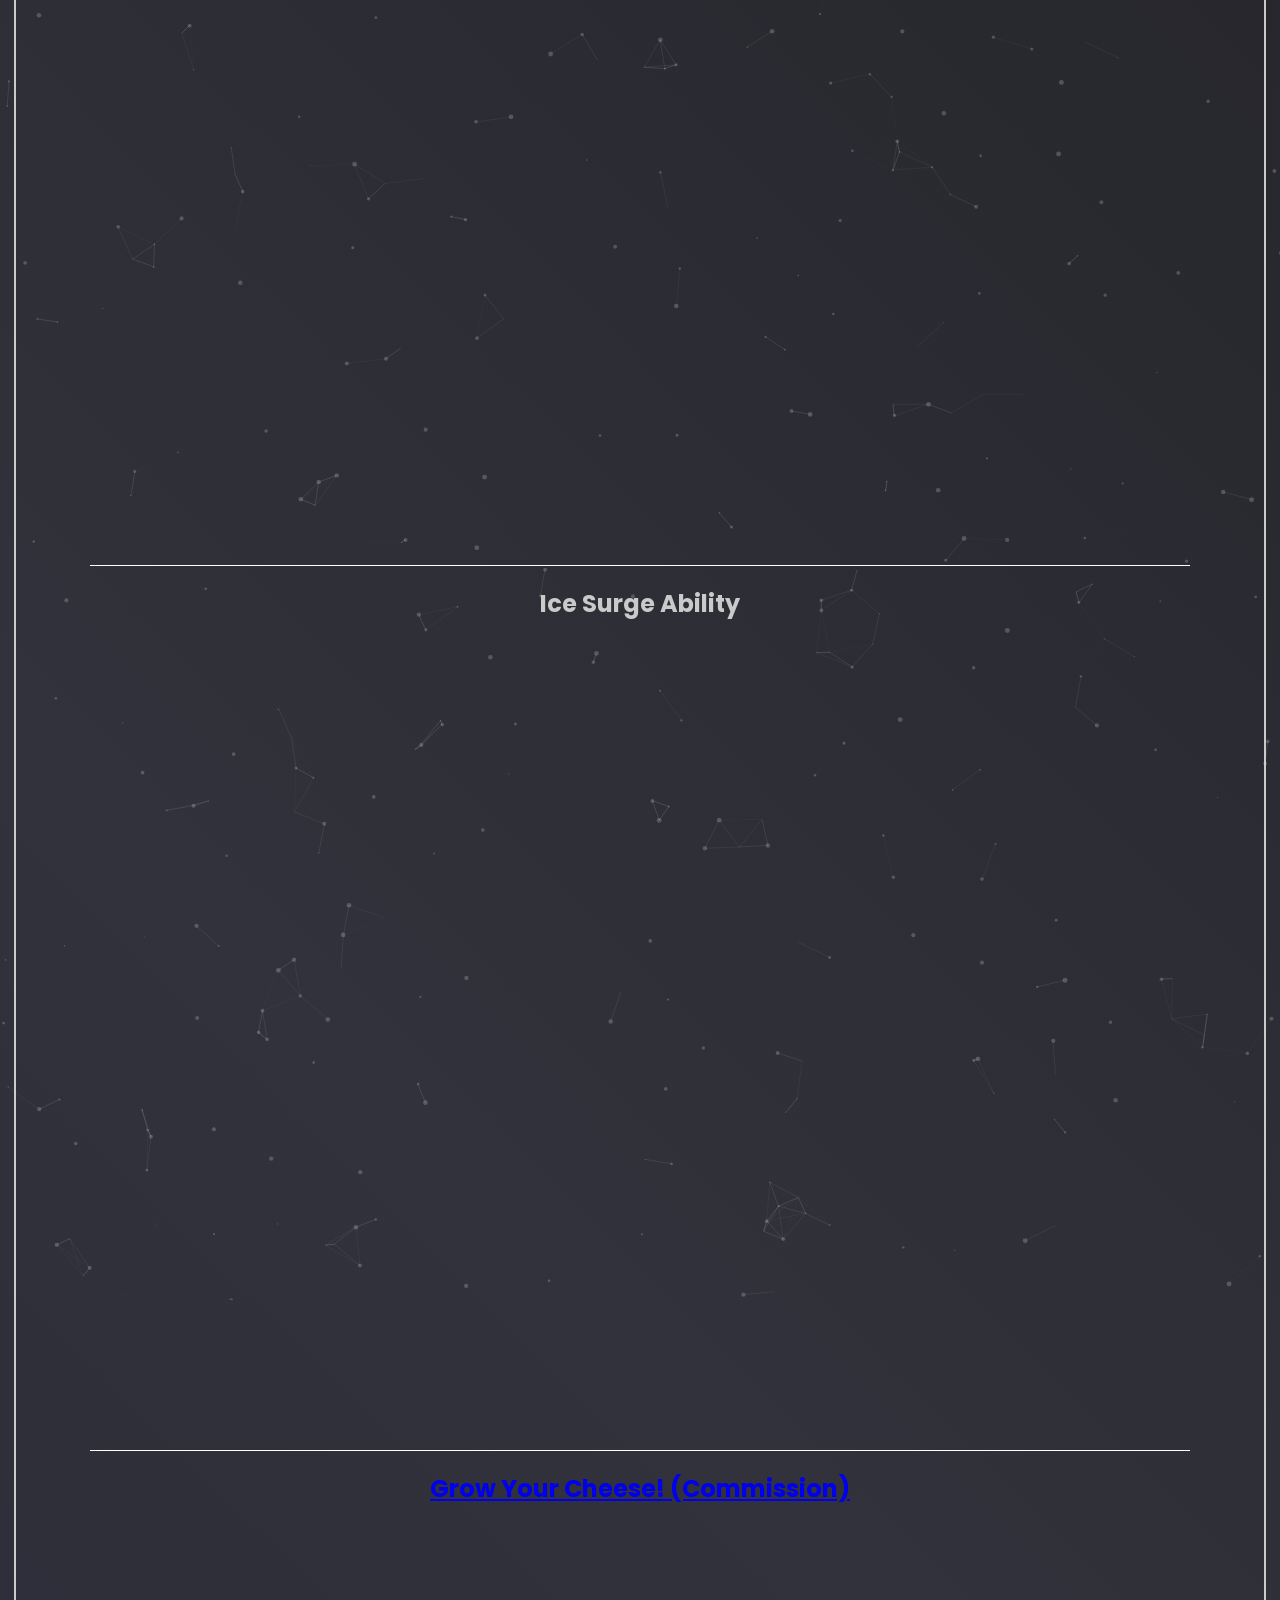
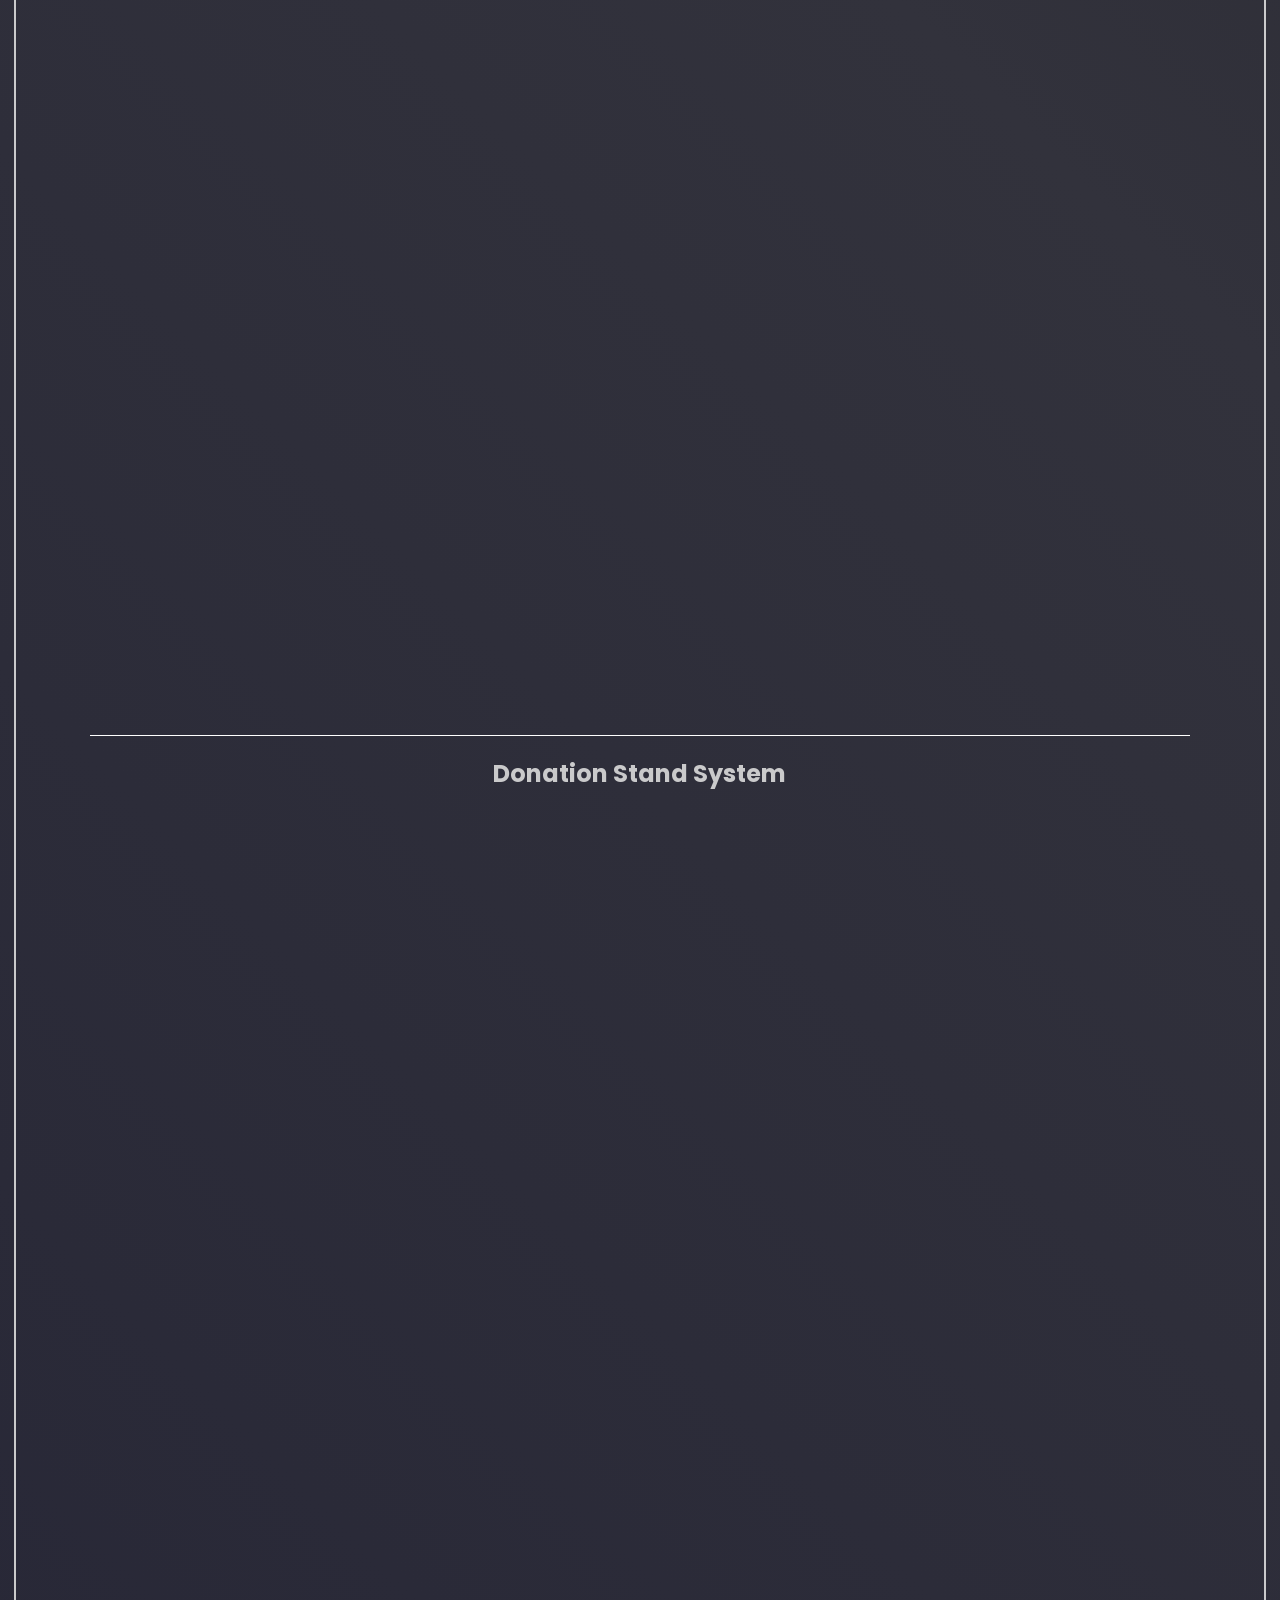
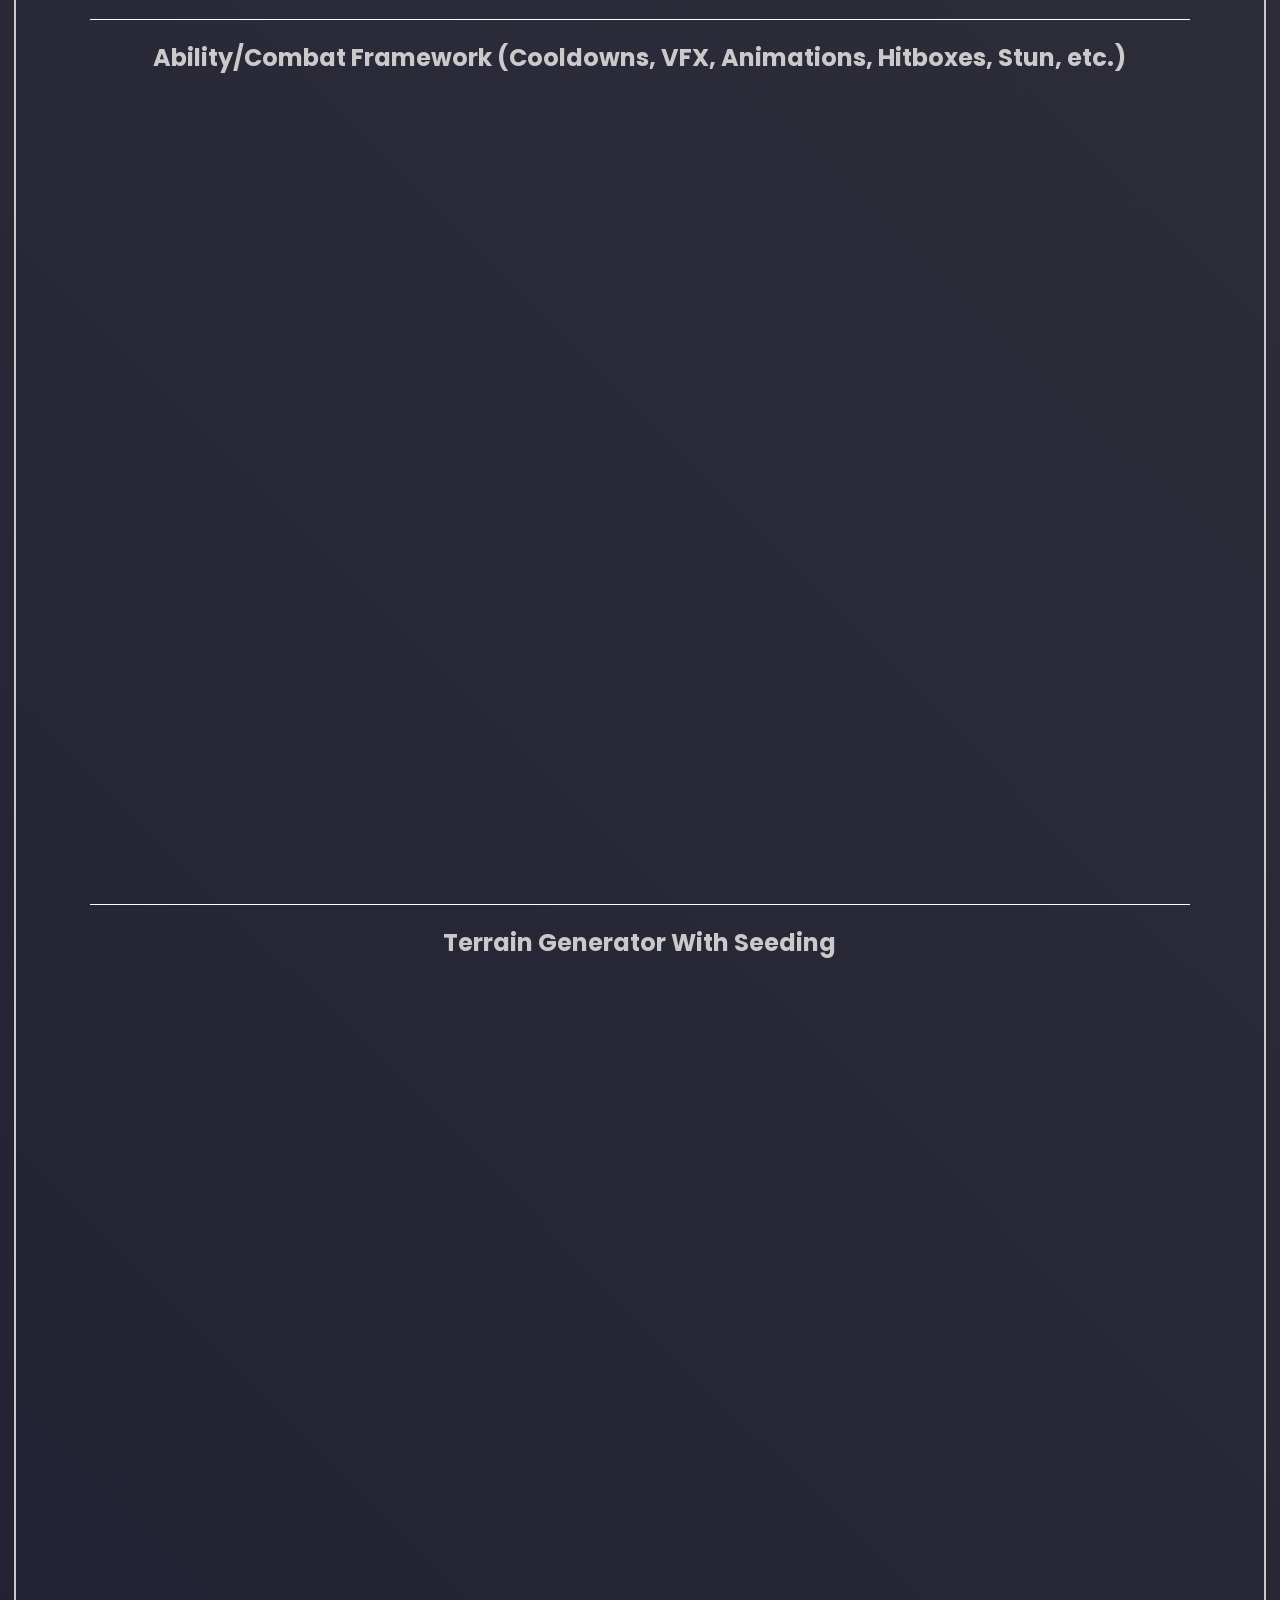
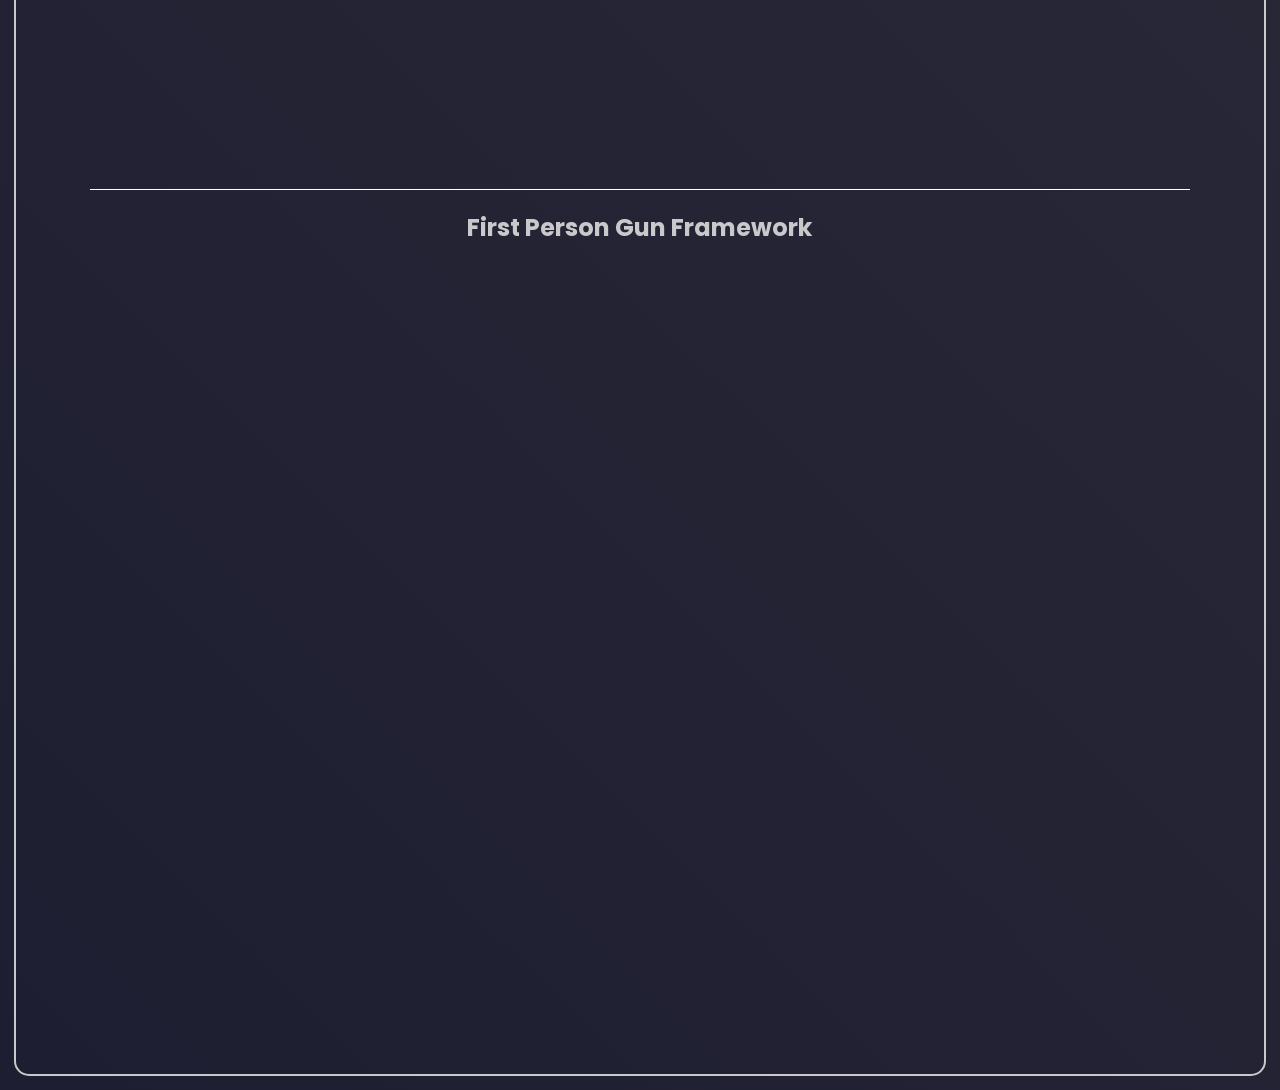
==== commit c51825b5: "Add files via upload" ====
--- a/index.html
+++ b/index.html
@@ -192,7 +192,7 @@
             ></iframe>
           </div>
           <div class="project-div darkmode">
-            <h2>Terrain Generator With Seeding</h2>
+            <h2>First Person Gun Framework</h2>
             <iframe
               class="project-video-example"
               src="https://www.youtube.com/embed/VN4R__E4sEI?si=d36Em6i83sHJNHj5"
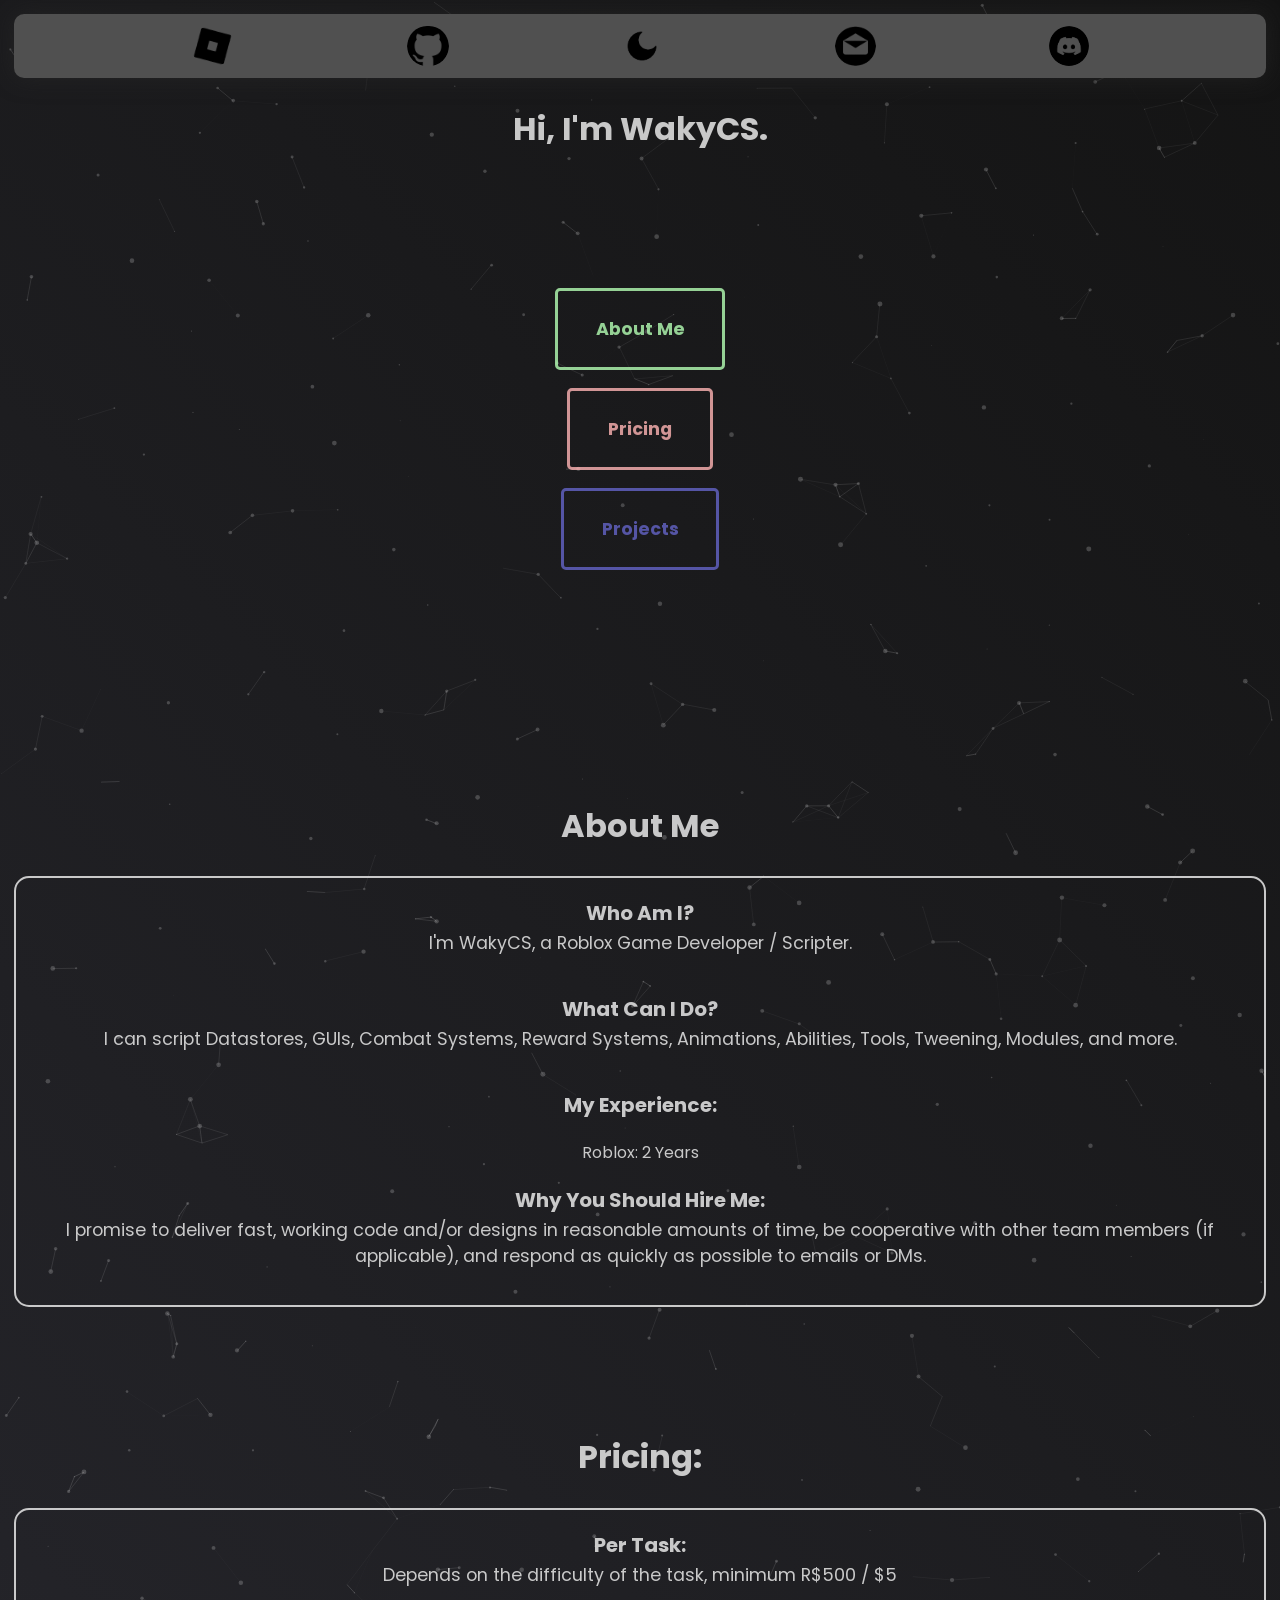
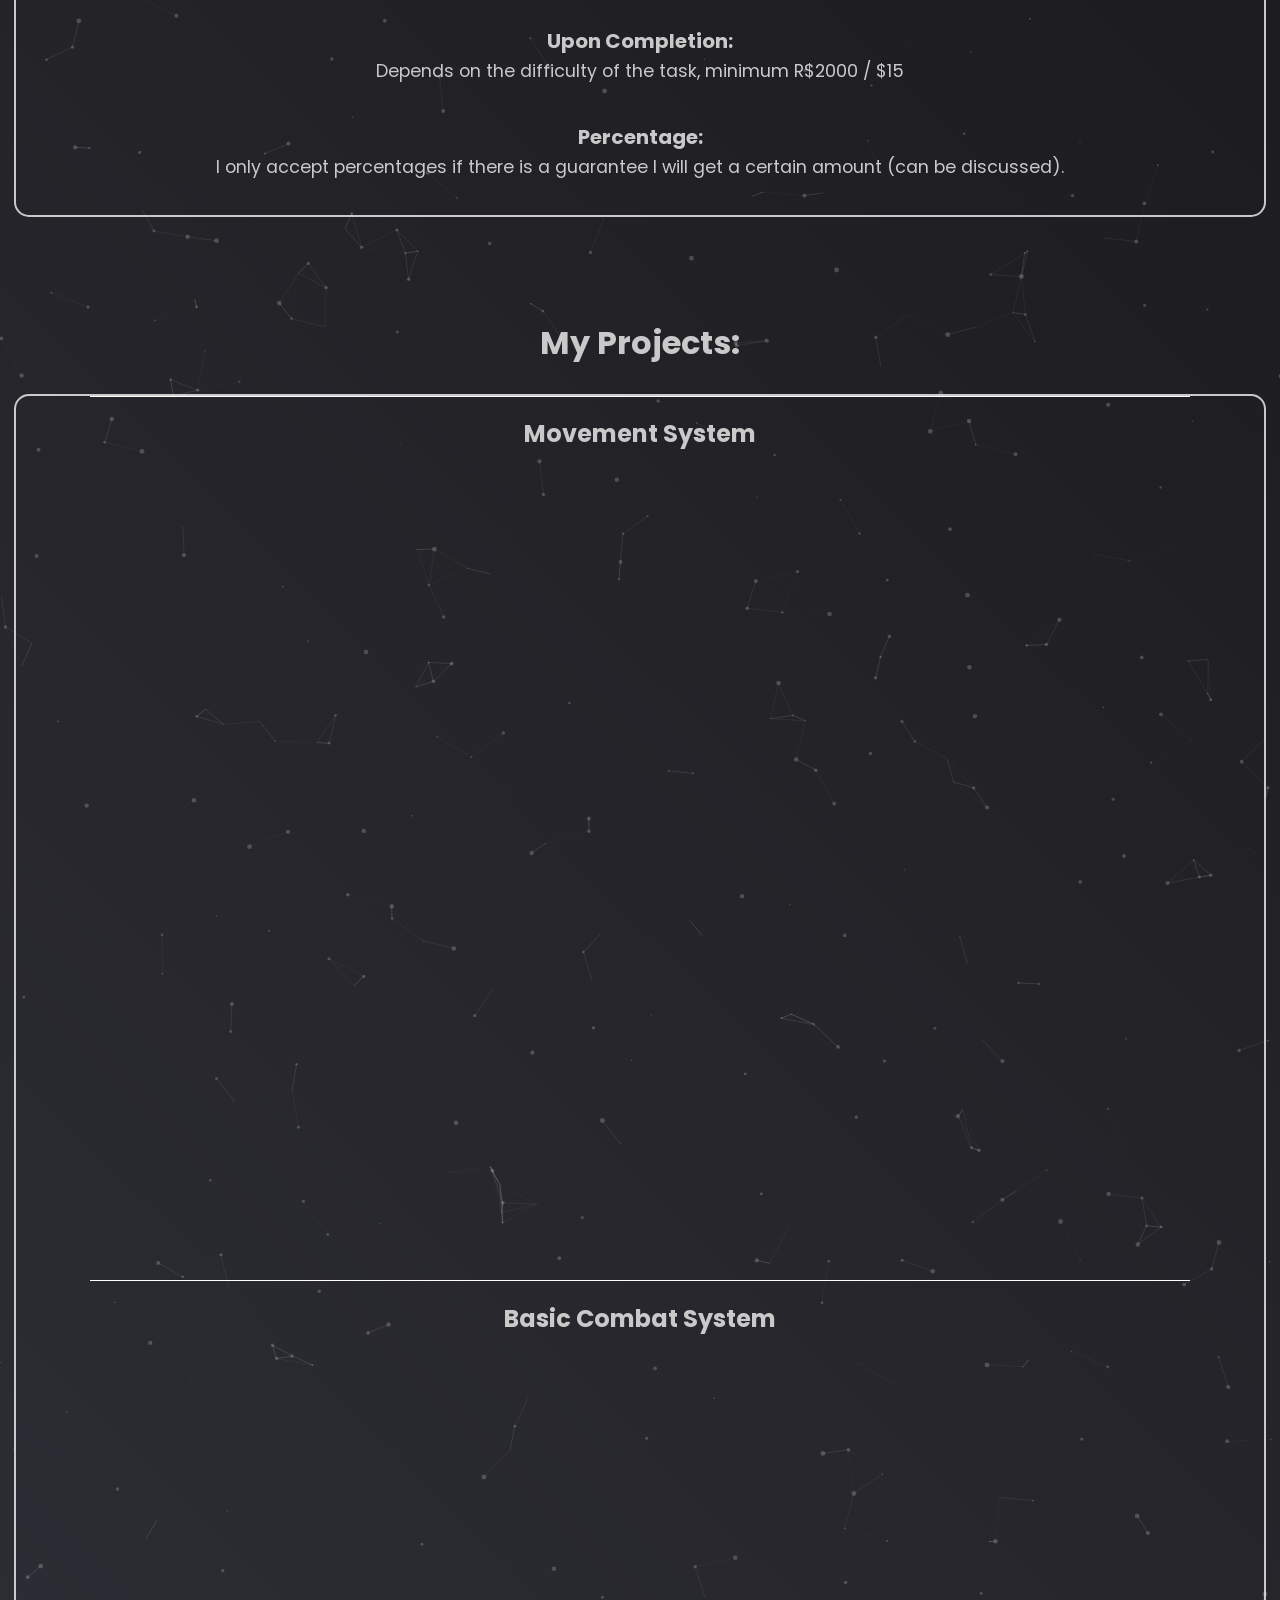
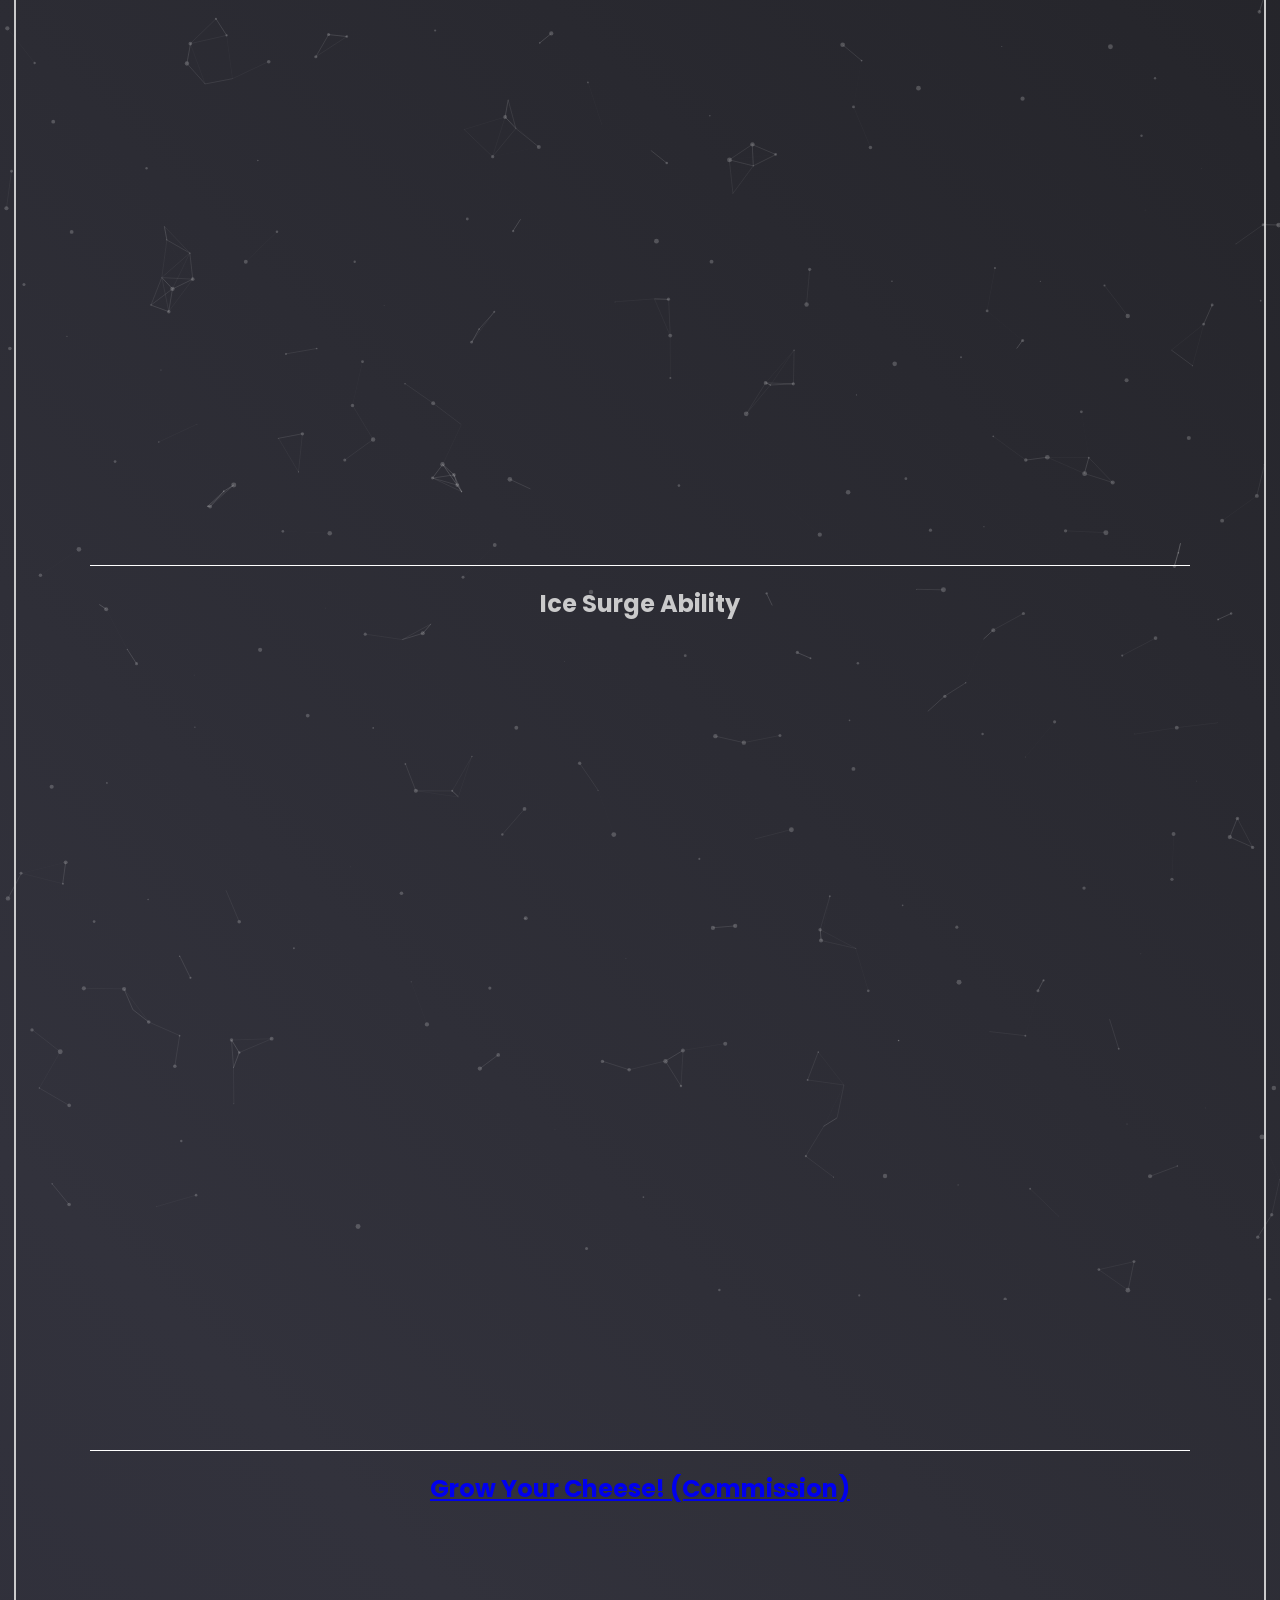
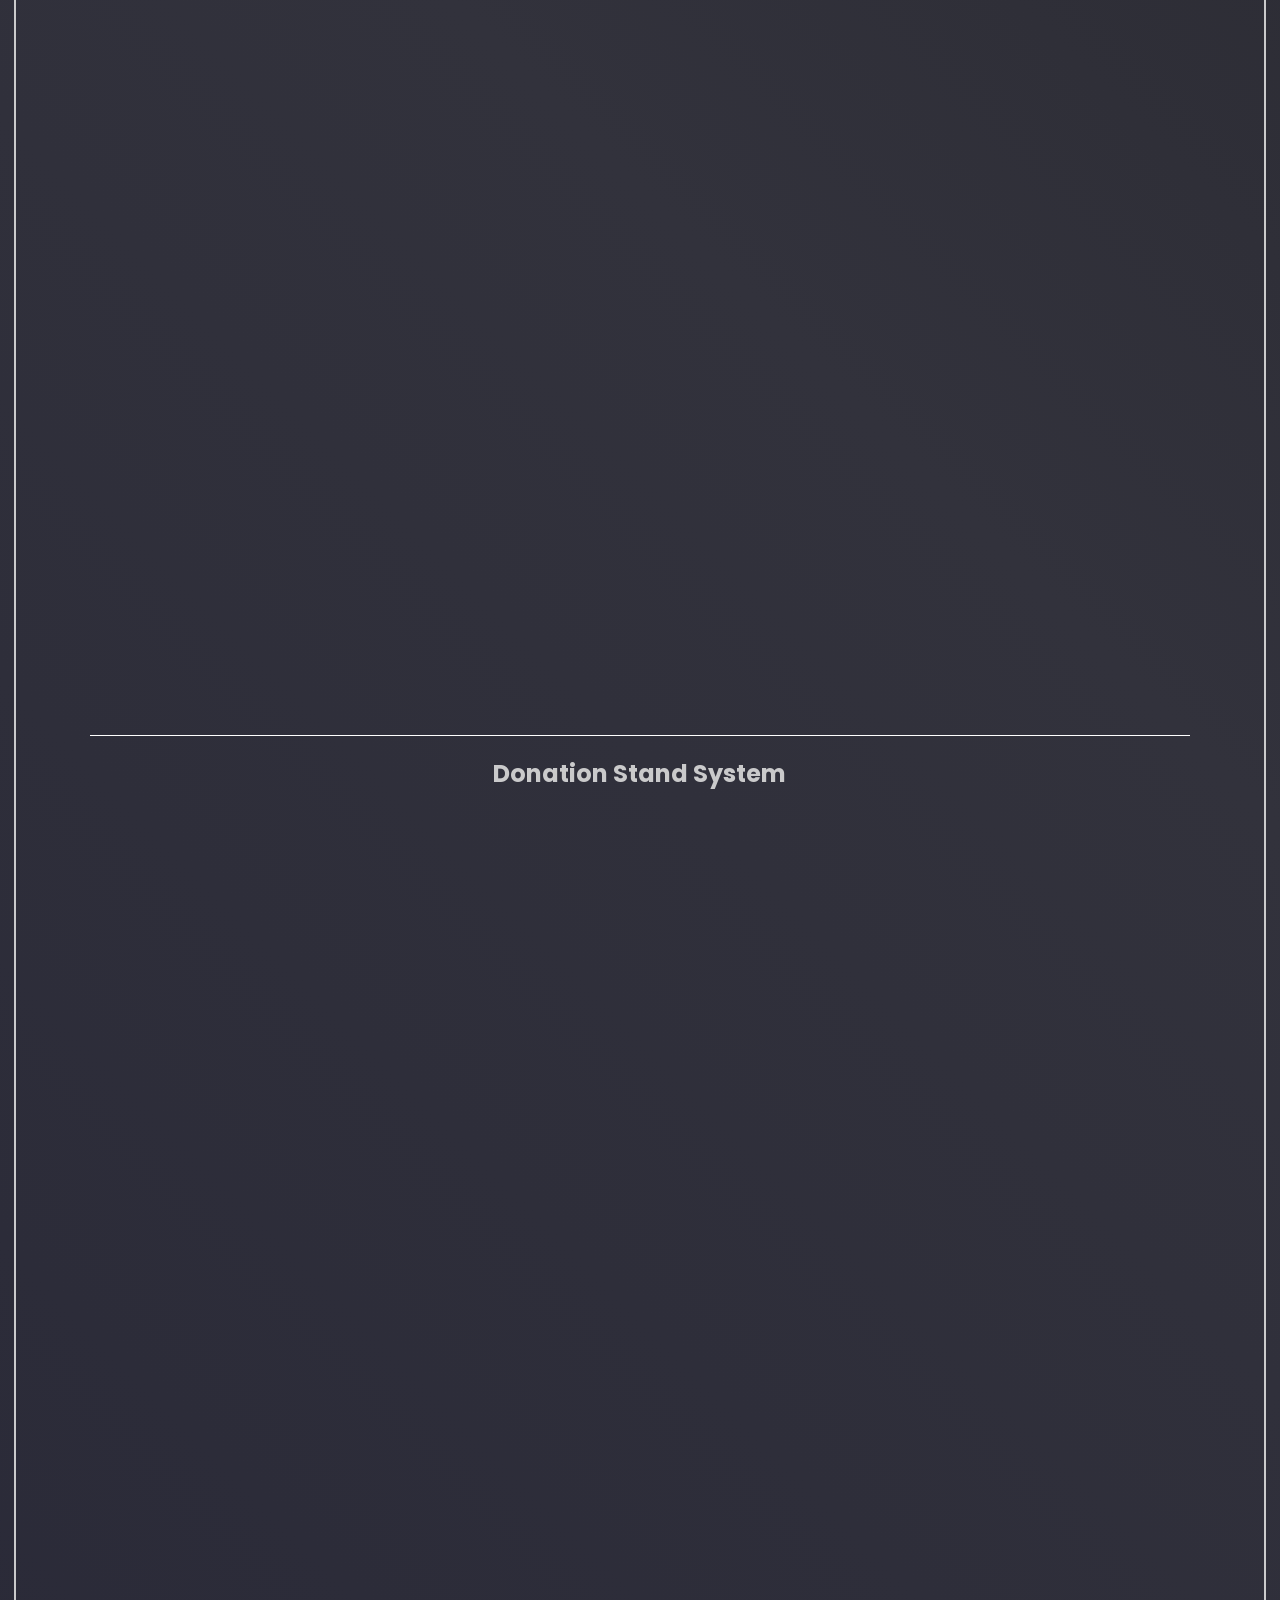
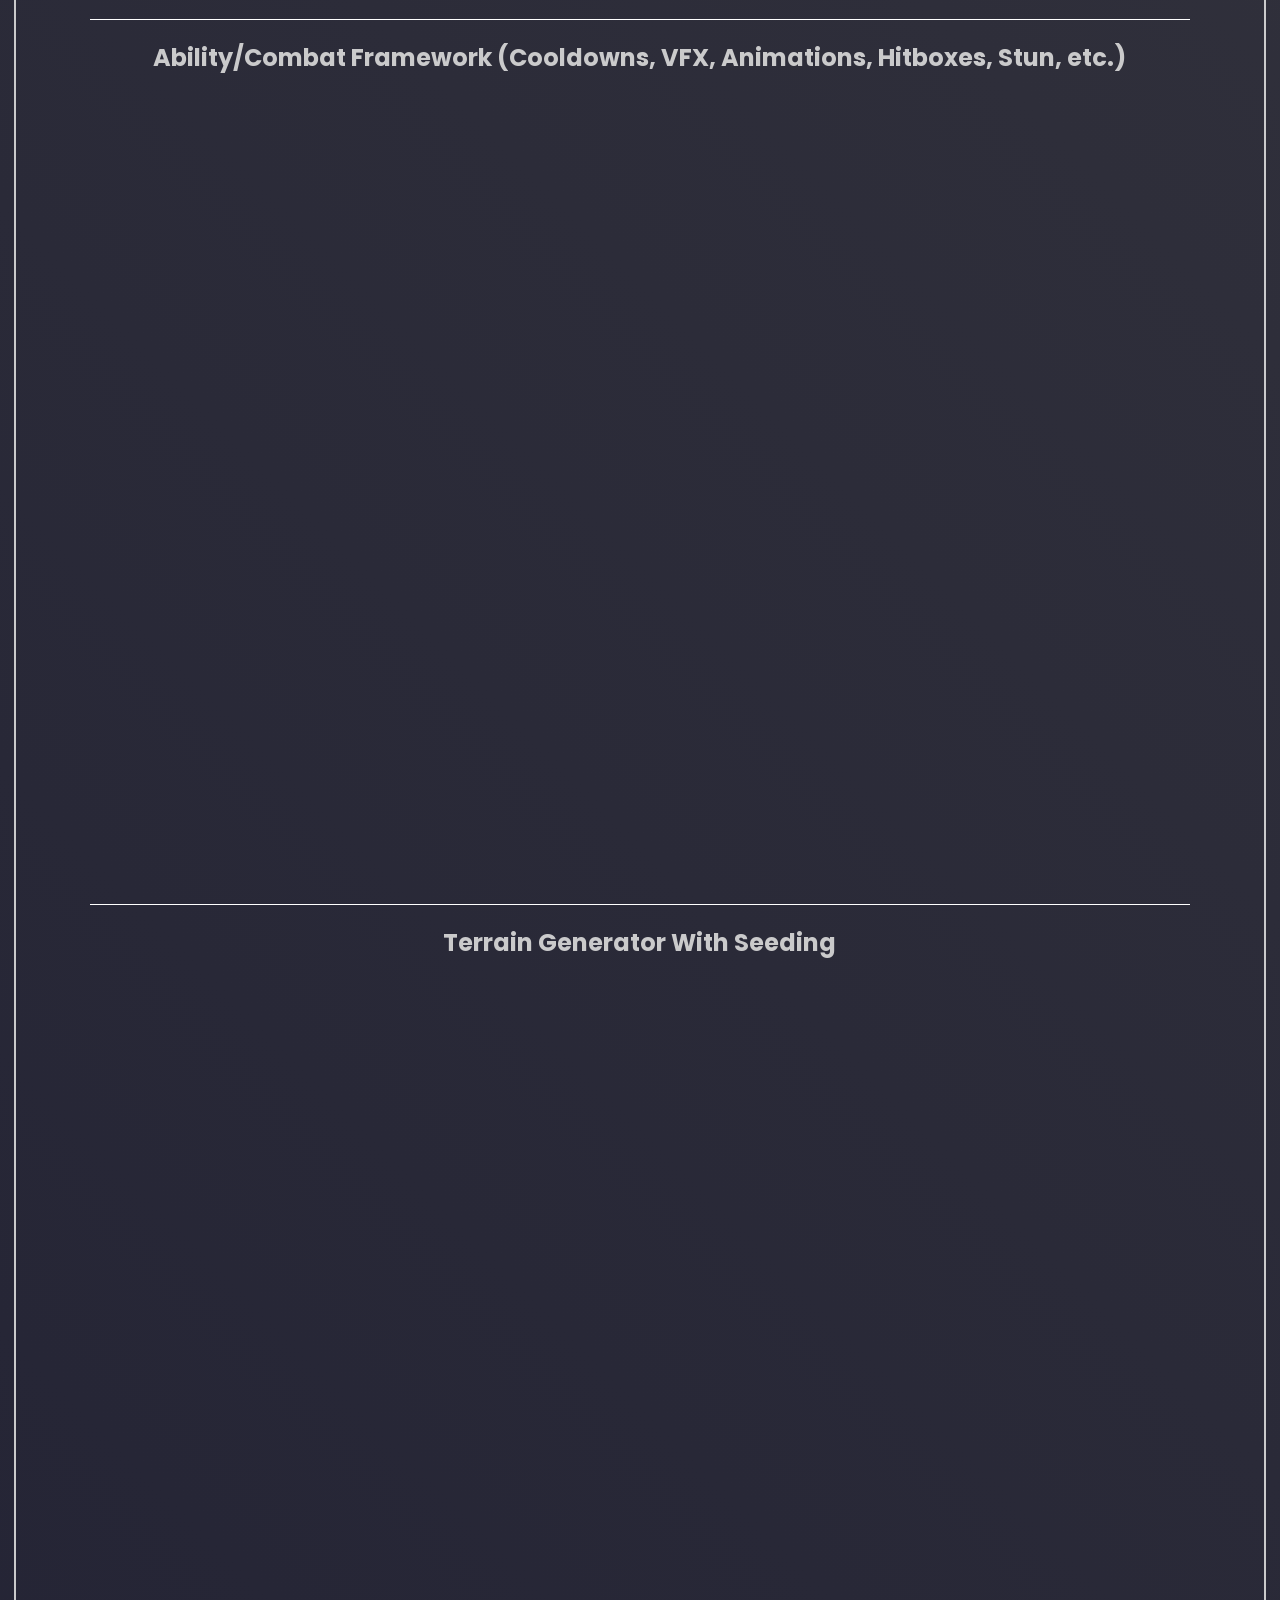
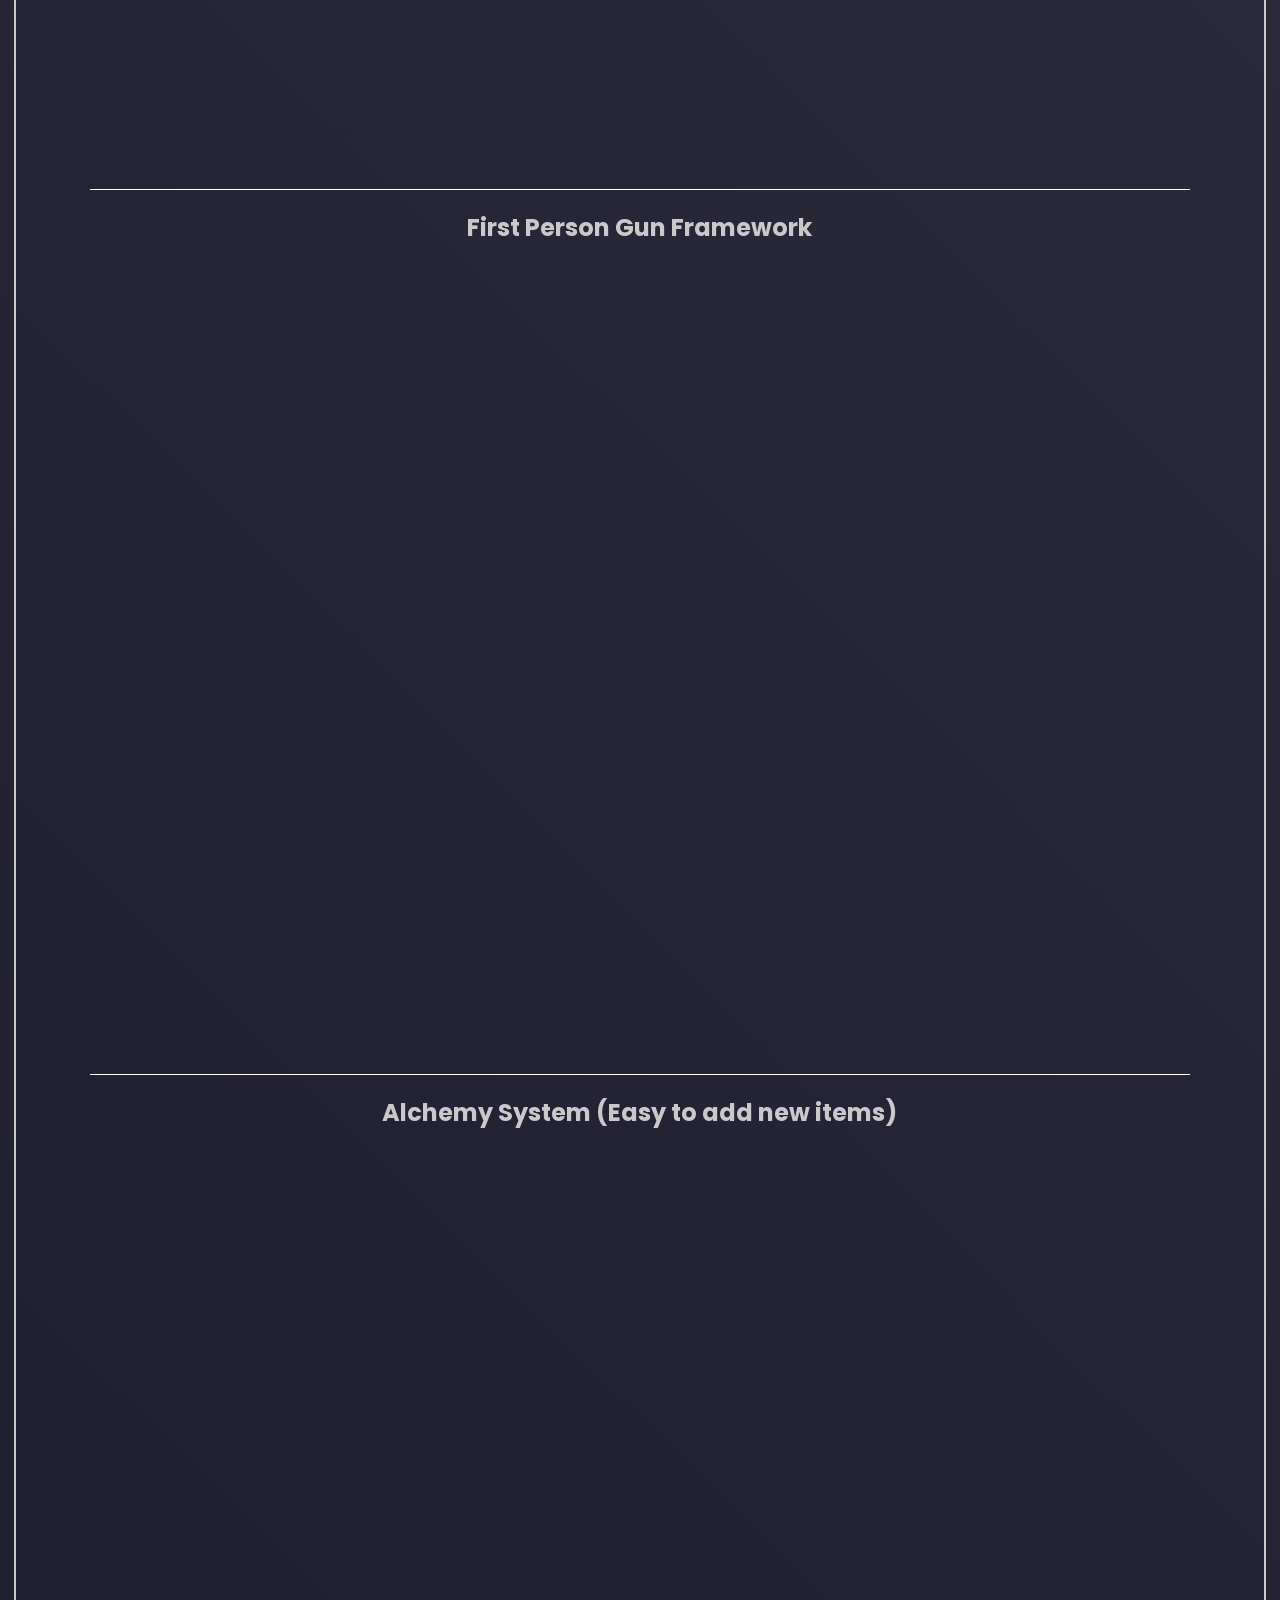
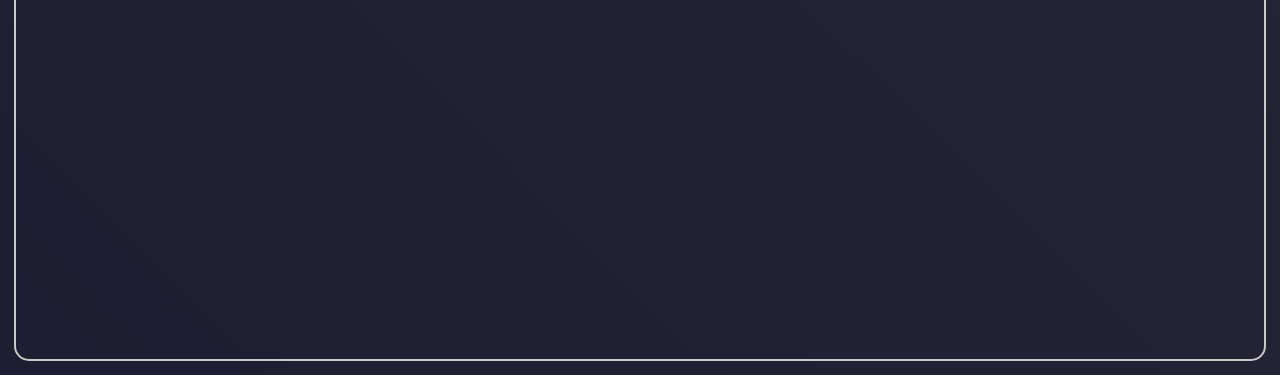
==== commit 9d6f1427: "Add files via upload" ====
--- a/index.html
+++ b/index.html
@@ -203,6 +203,18 @@
               allowfullscreen
             ></iframe>
           </div>
+          <div class="project-div darkmode">
+            <h2>Alchemy System (Easy to add new items)</h2>
+            <iframe
+              class="project-video-example"
+              src="https://www.youtube.com/embed/tMPxWgb0qzo?si=f9VXQEVvk0Qs076X"
+              title="YouTube video player"
+              frameborder="0"
+              allow="accelerometer; autoplay; clipboard-write; encrypted-media; gyroscope; picture-in-picture; web-share"
+              referrerpolicy="strict-origin-when-cross-origin"
+              allowfullscreen
+            ></iframe>
+          </div>
         </div>
       </div>
     </section>
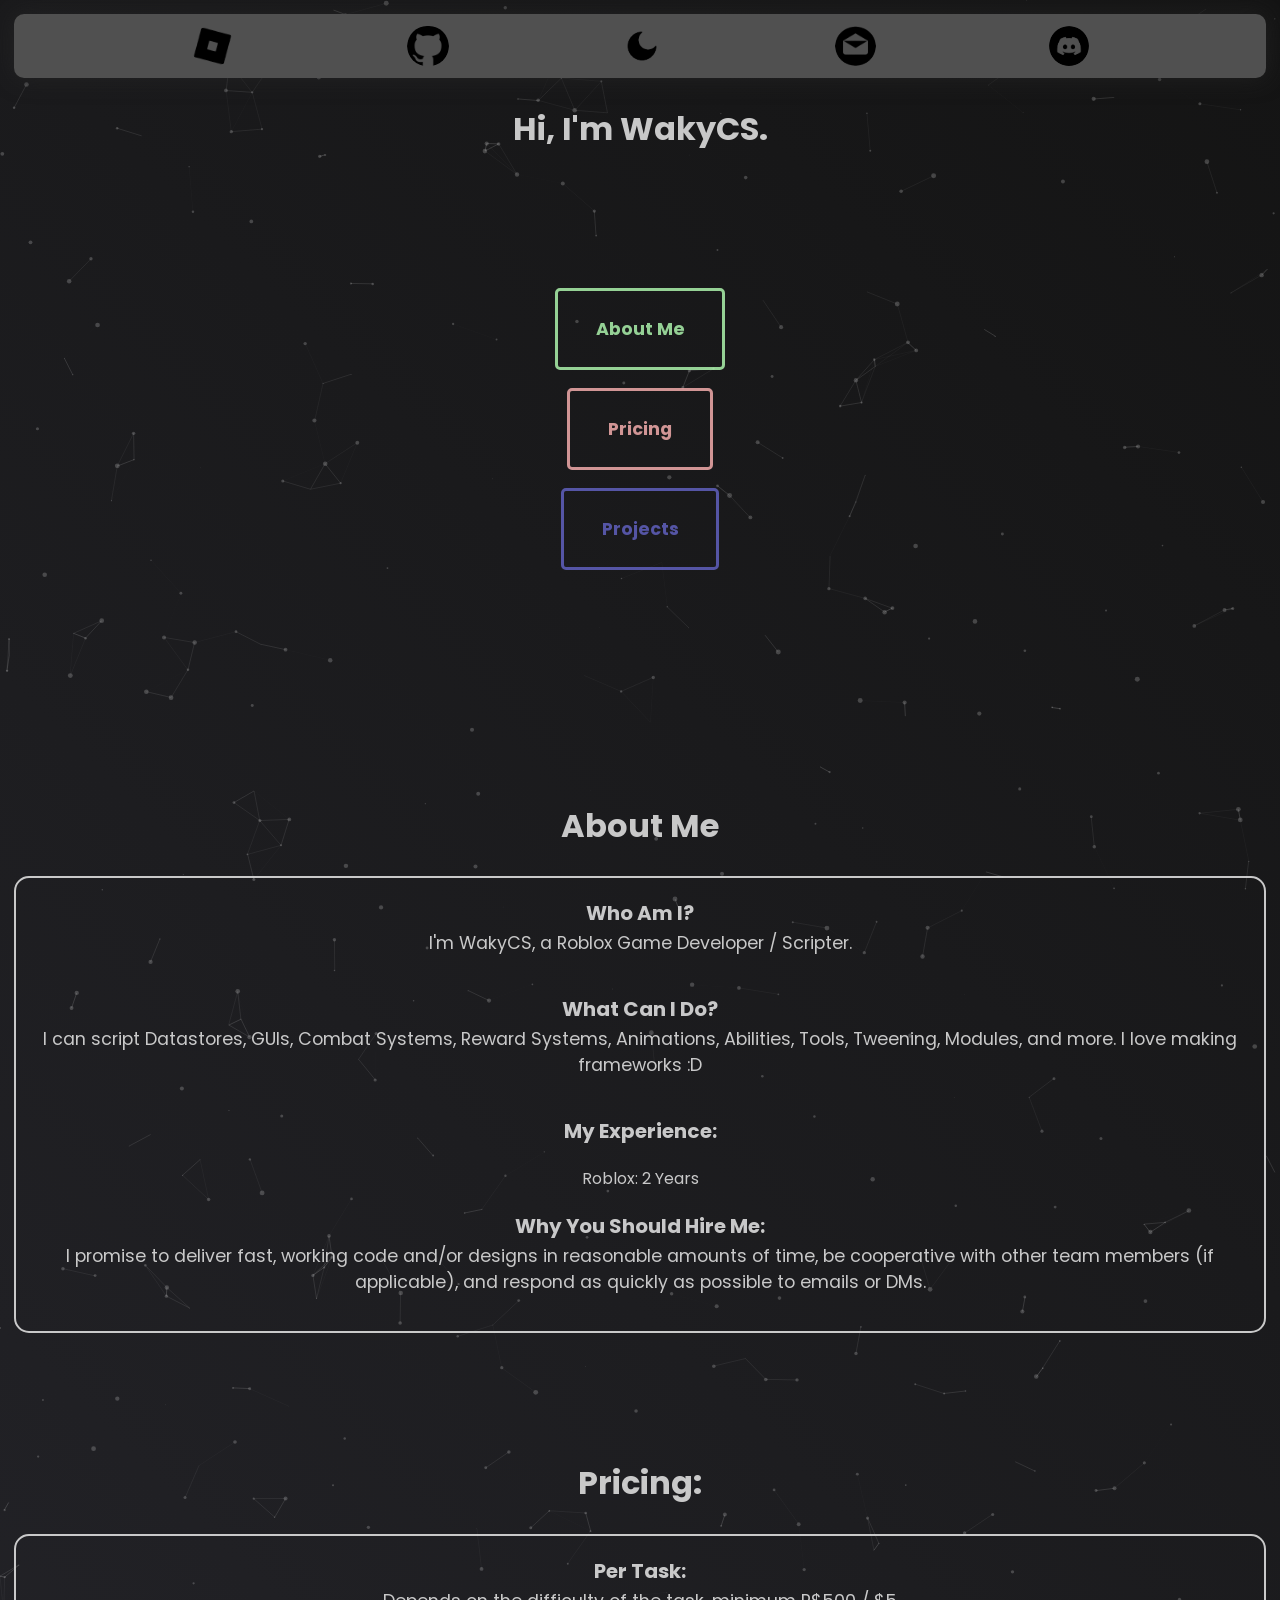
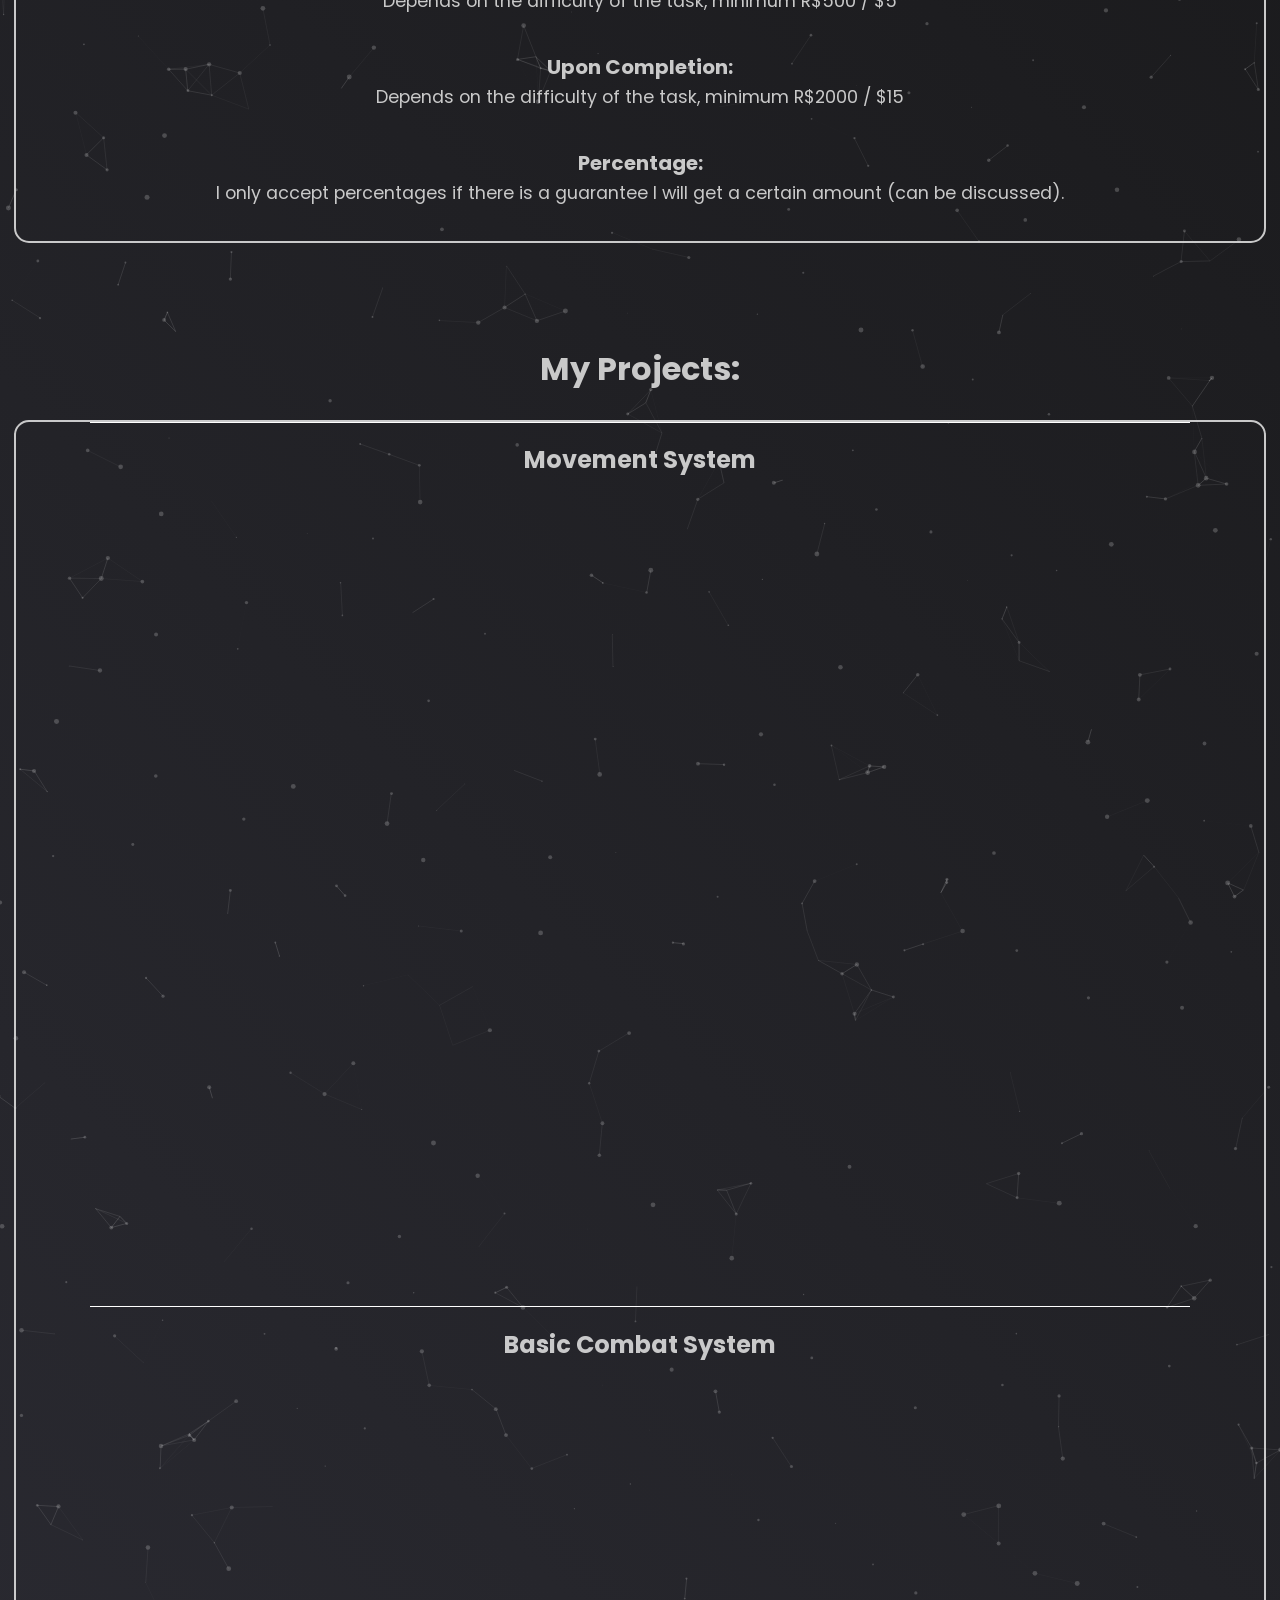
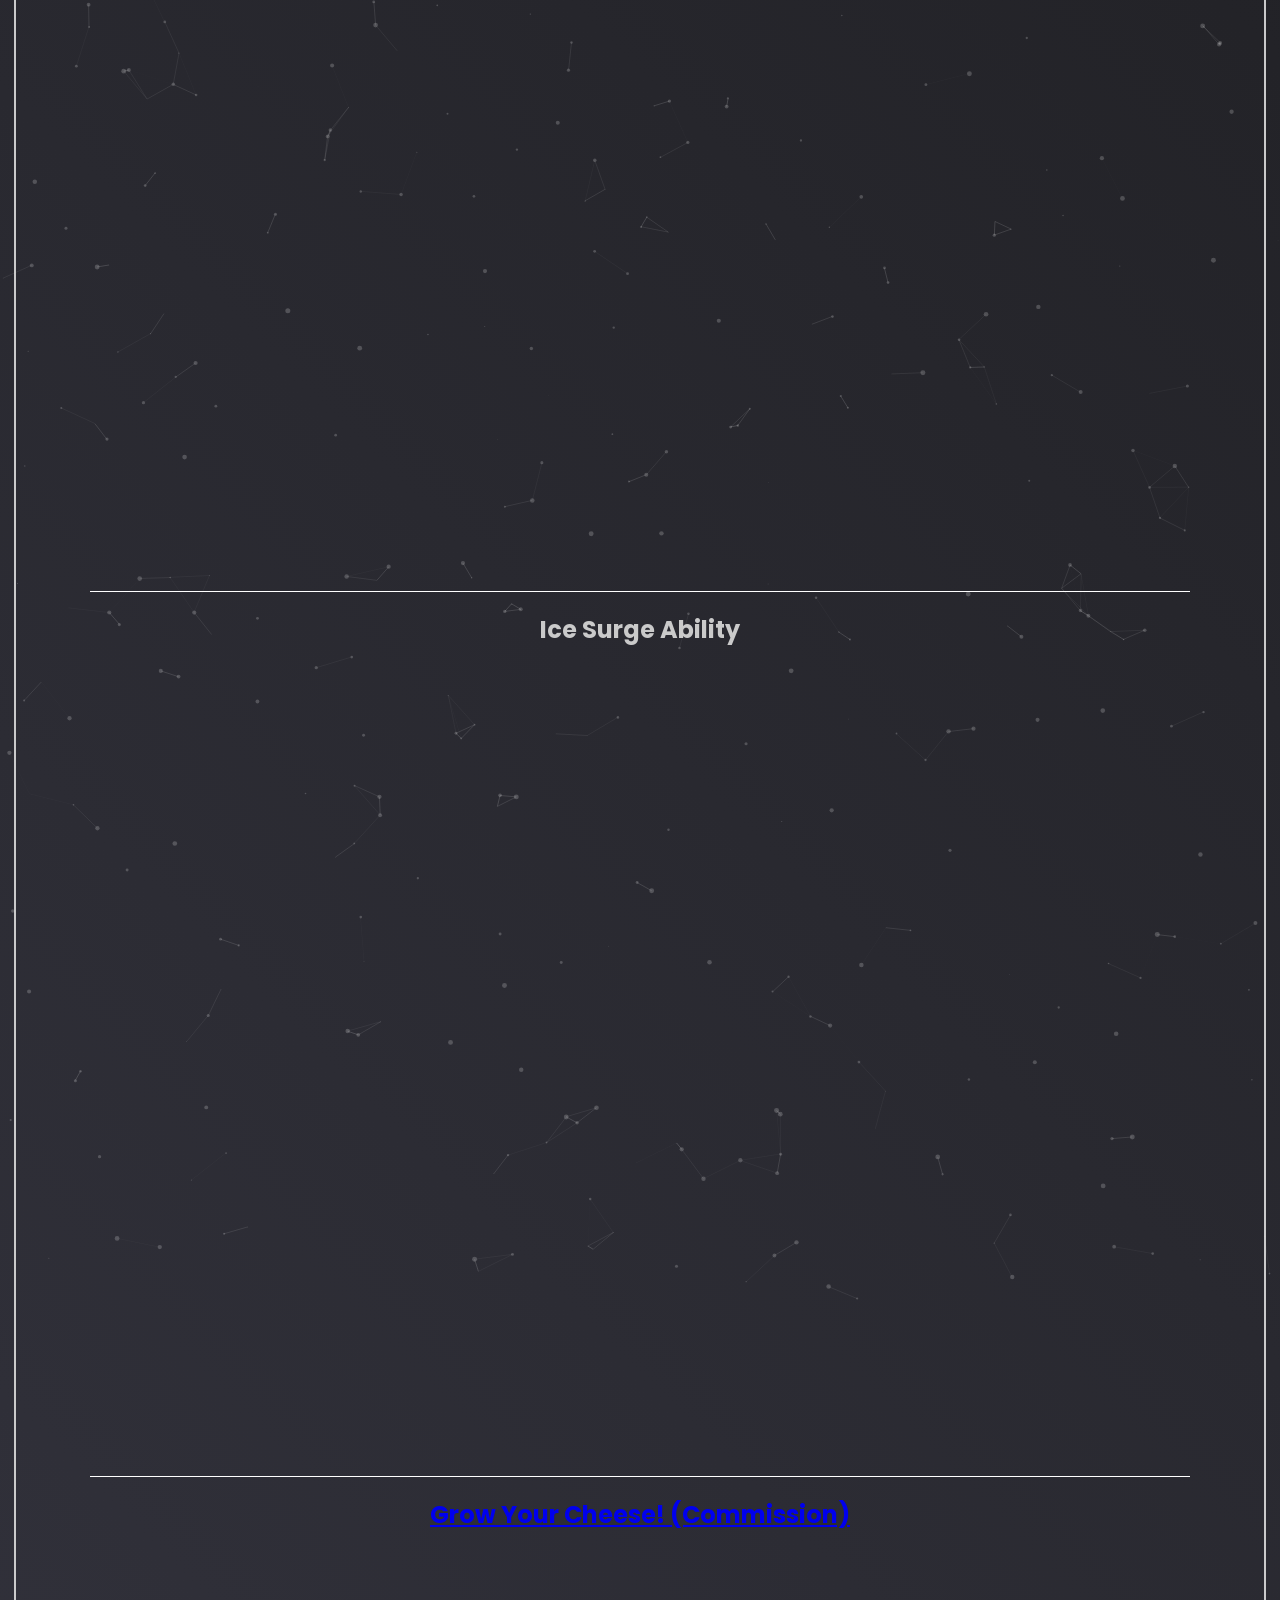
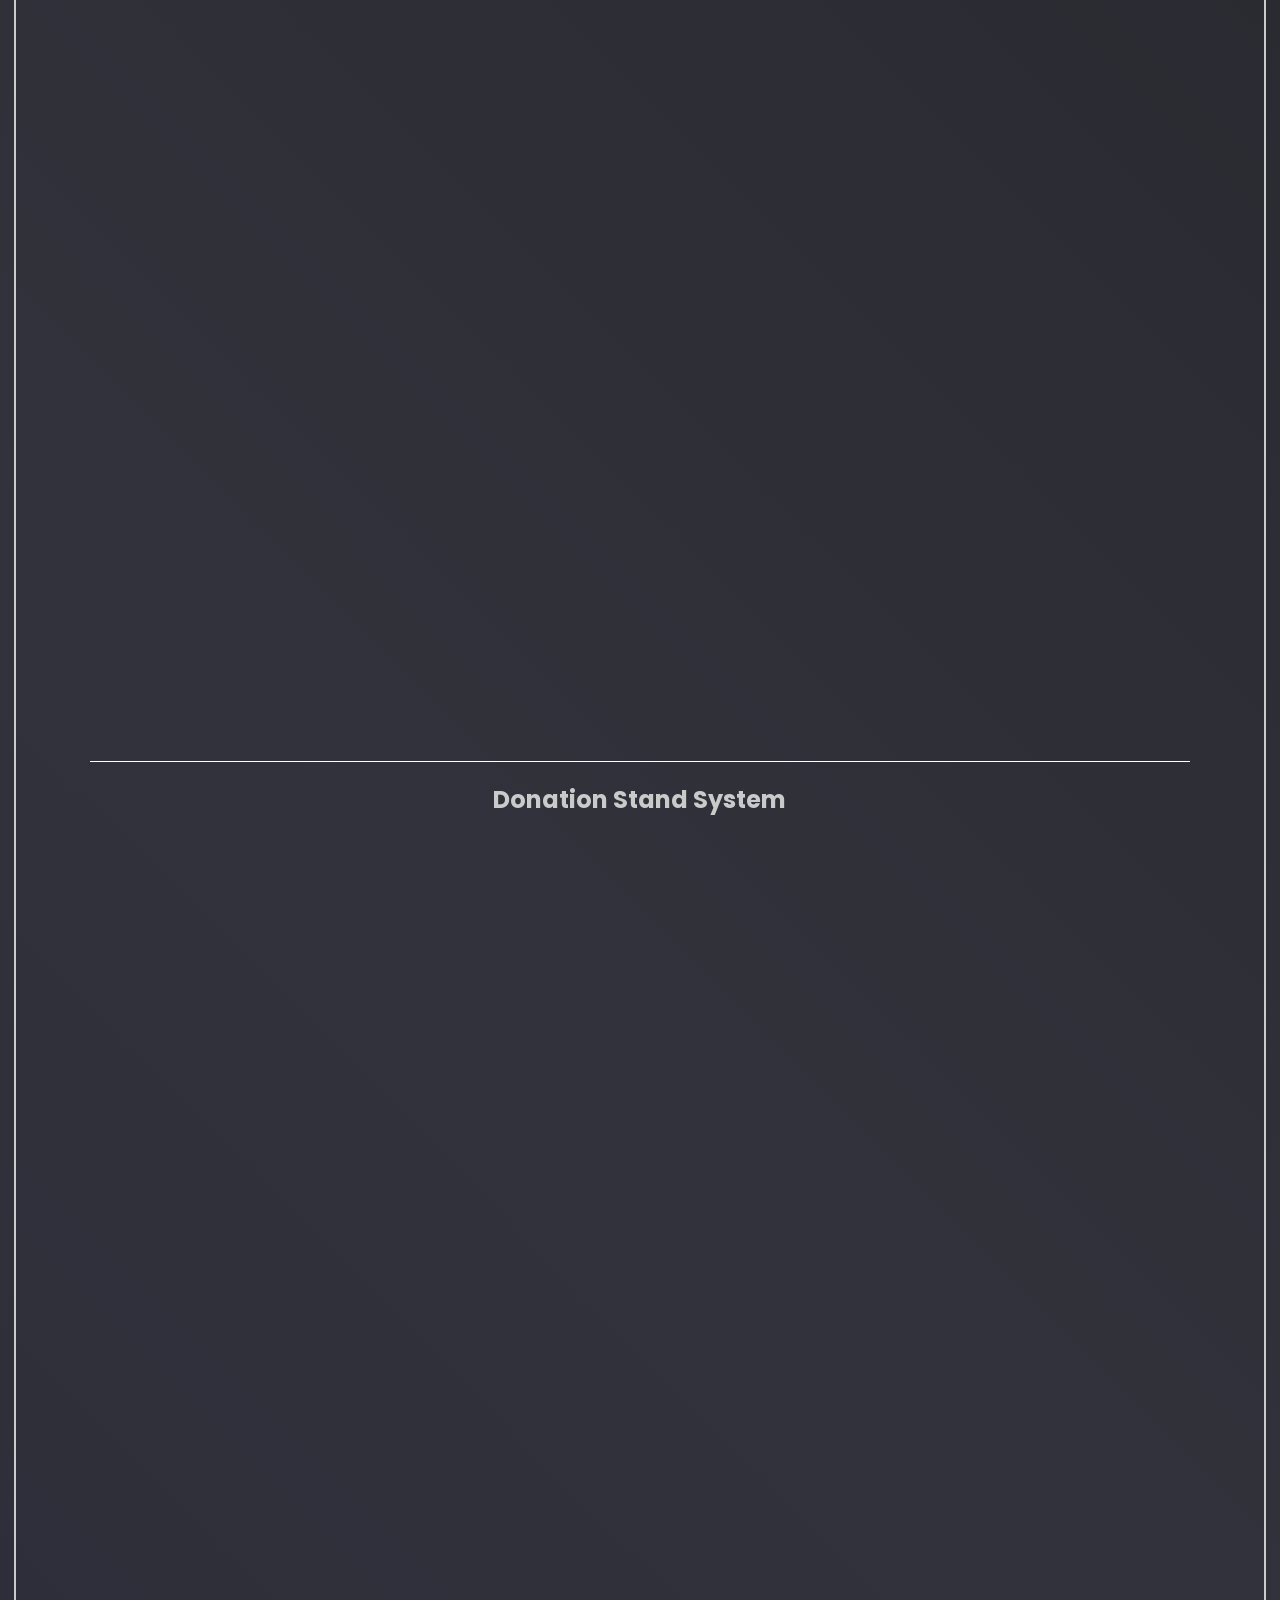
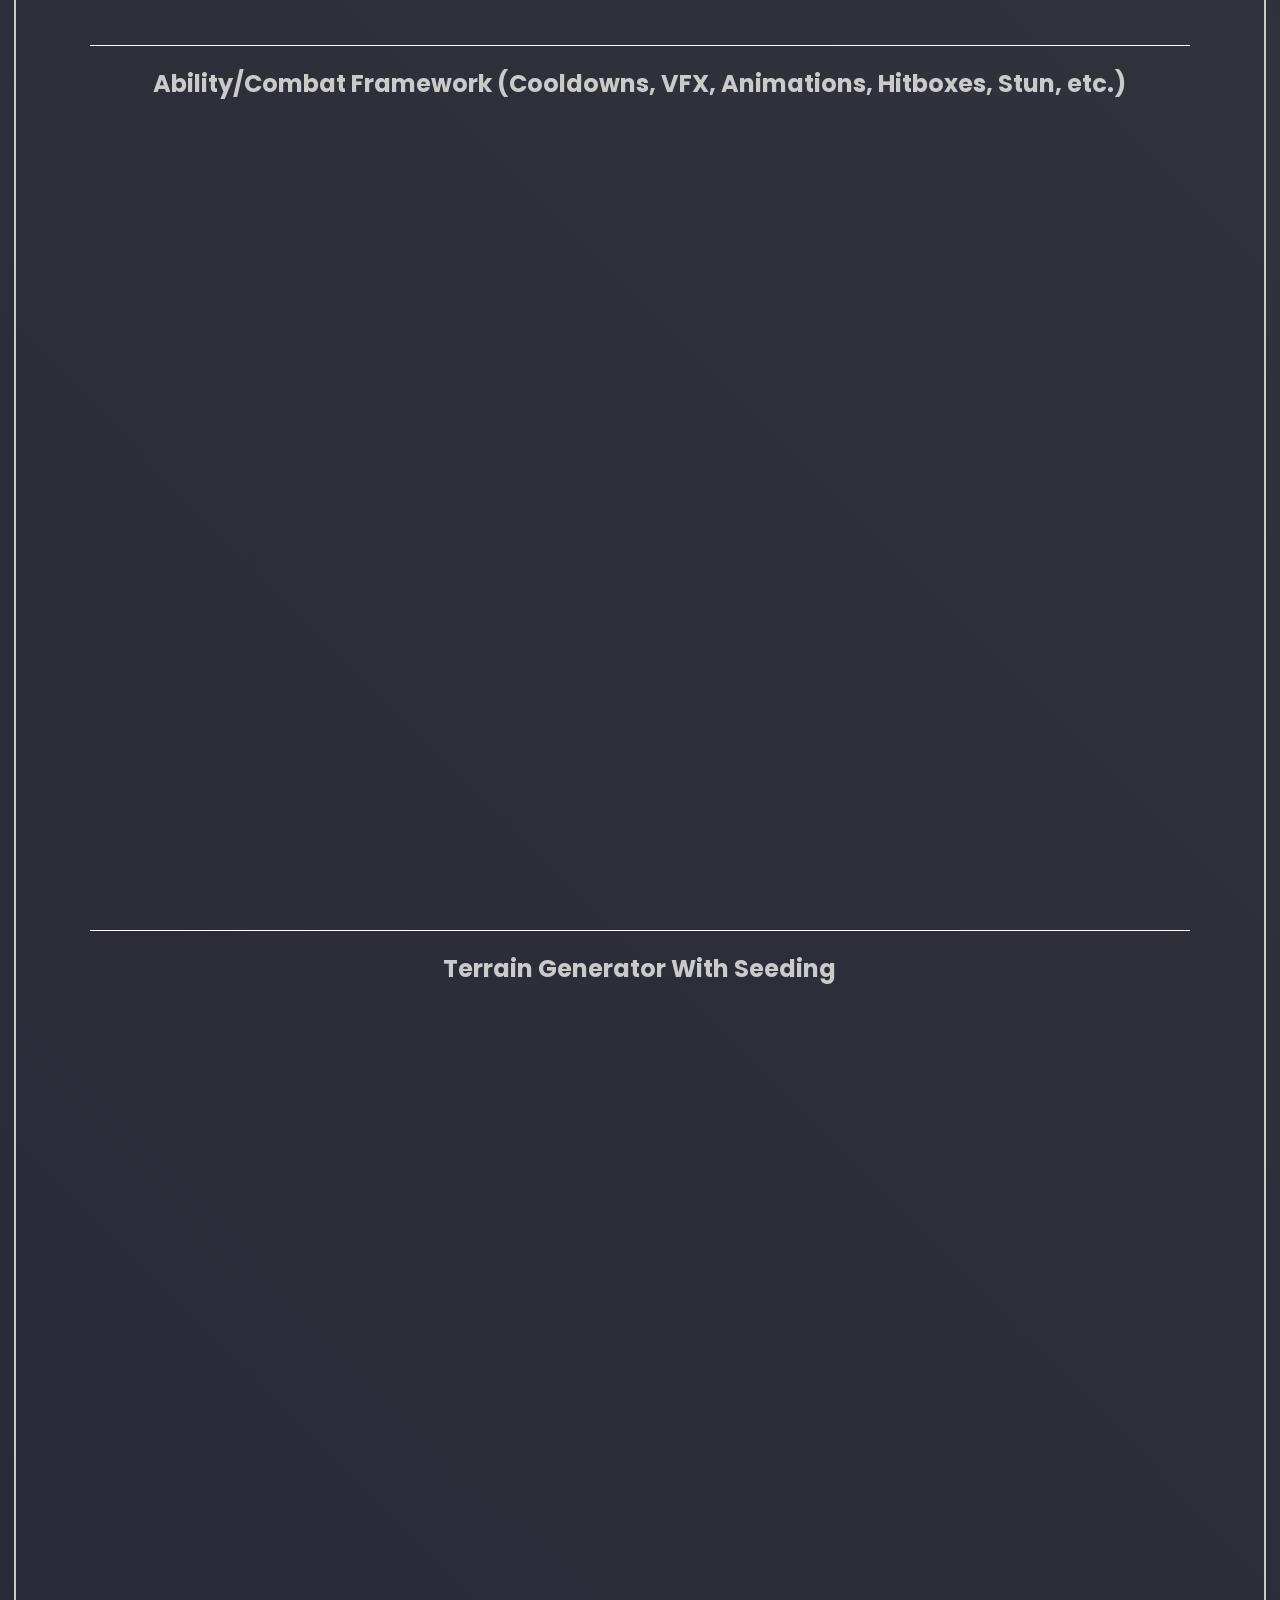
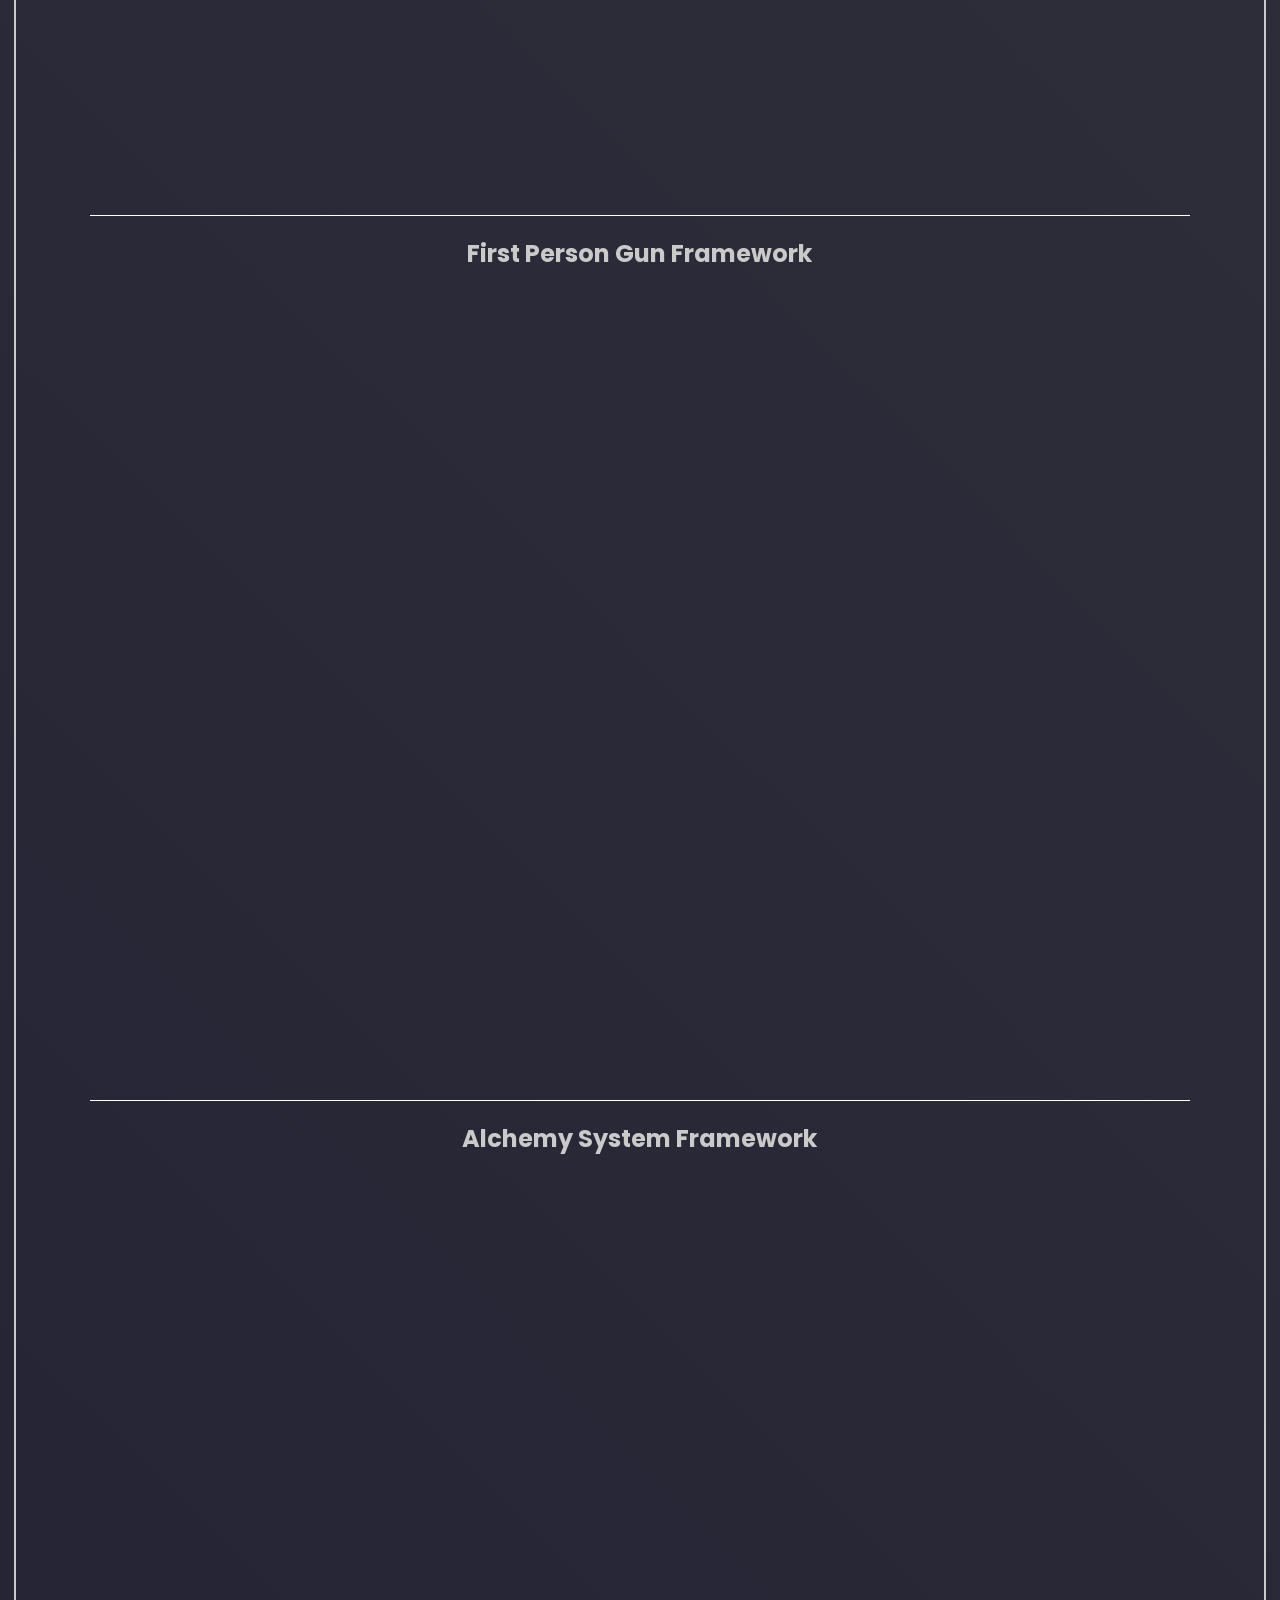
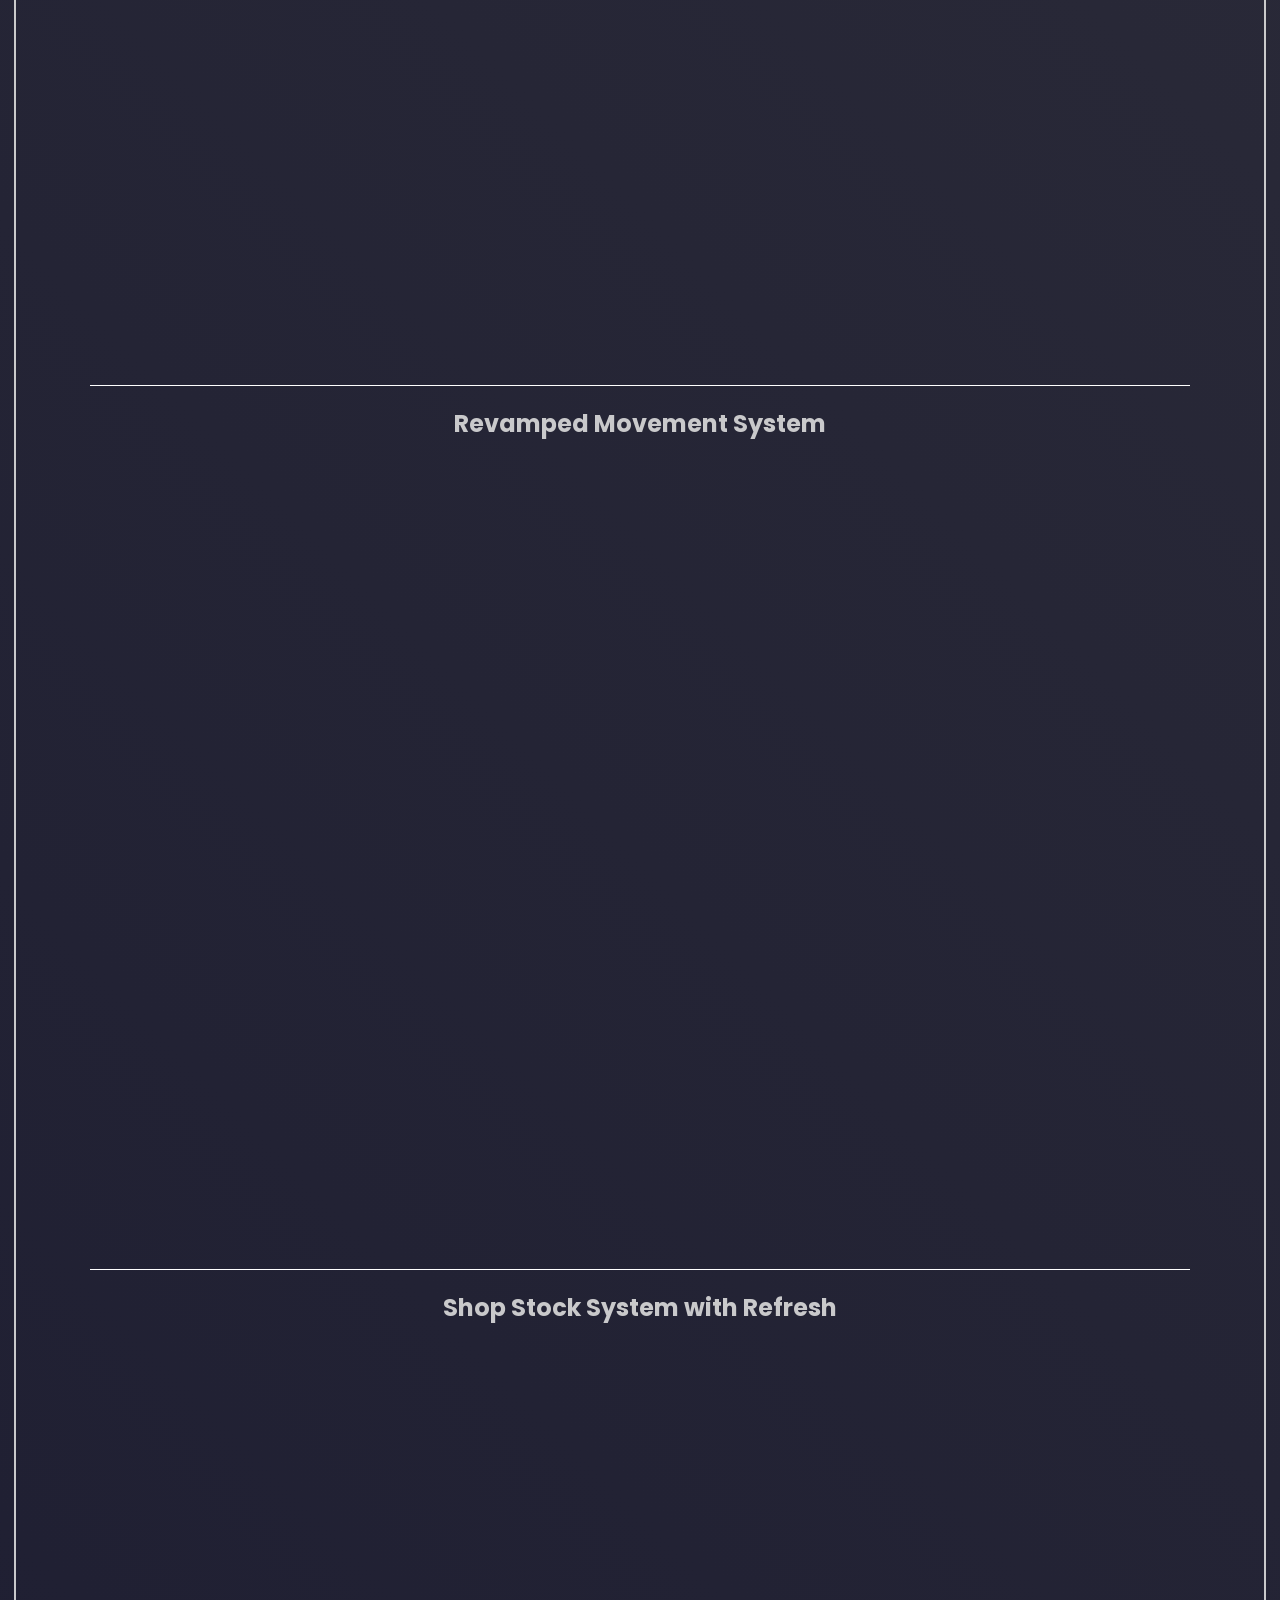
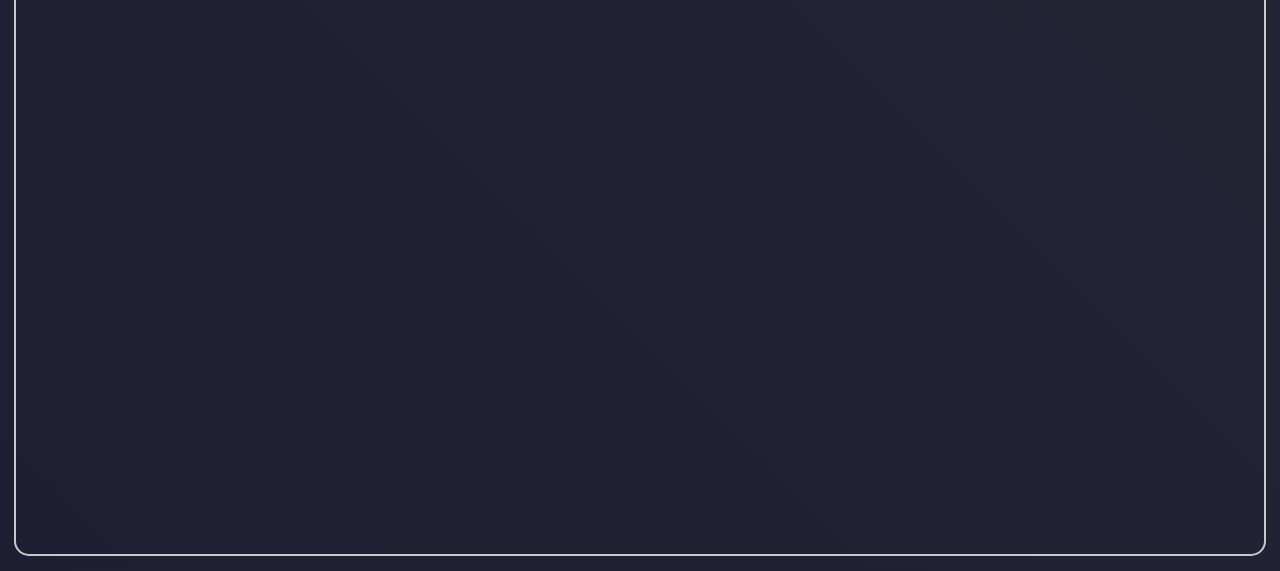
==== commit 01bfbb28: "added 2 more thingies to my portfolio" ====
--- a/index.html
+++ b/index.html
@@ -66,7 +66,8 @@
           <h3 class="content-subheader darkmode">What Can I Do?</h3>
           <p class="content-paragraph darkmode">
             I can script Datastores, GUIs, Combat Systems, Reward Systems,
-            Animations, Abilities, Tools, Tweening, Modules, and more.
+            Animations, Abilities, Tools, Tweening, Modules, and more. I love
+            making frameworks :D
           </p>
           <h3 class="content-subheader darkmode">My Experience:</h3>
           <ul class="content-bullet">
@@ -204,10 +205,34 @@
             ></iframe>
           </div>
           <div class="project-div darkmode">
-            <h2>Alchemy System (Easy to add new items)</h2>
+            <h2>Alchemy System Framework</h2>
             <iframe
               class="project-video-example"
               src="https://www.youtube.com/embed/tMPxWgb0qzo?si=f9VXQEVvk0Qs076X"
+              title="YouTube video player"
+              frameborder="0"
+              allow="accelerometer; autoplay; clipboard-write; encrypted-media; gyroscope; picture-in-picture; web-share"
+              referrerpolicy="strict-origin-when-cross-origin"
+              allowfullscreen
+            ></iframe>
+          </div>
+          <div class="project-div darkmode">
+            <h2>Revamped Movement System</h2>
+            <iframe
+              class="project-video-example"
+              src="https://www.youtube.com/embed/WH243oqL1aw?si=jHvx9C8j6djhYVF8"
+              title="YouTube video player"
+              frameborder="0"
+              allow="accelerometer; autoplay; clipboard-write; encrypted-media; gyroscope; picture-in-picture; web-share"
+              referrerpolicy="strict-origin-when-cross-origin"
+              allowfullscreen
+            ></iframe>
+          </div>
+          <div class="project-div darkmode">
+            <h2>Shop Stock System with Refresh</h2>
+            <iframe
+              class="project-video-example"
+              src="https://www.youtube.com/embed/kavdwW0JjEo?si=hLvDq_nxnsspjwQg"
               title="YouTube video player"
               frameborder="0"
               allow="accelerometer; autoplay; clipboard-write; encrypted-media; gyroscope; picture-in-picture; web-share"
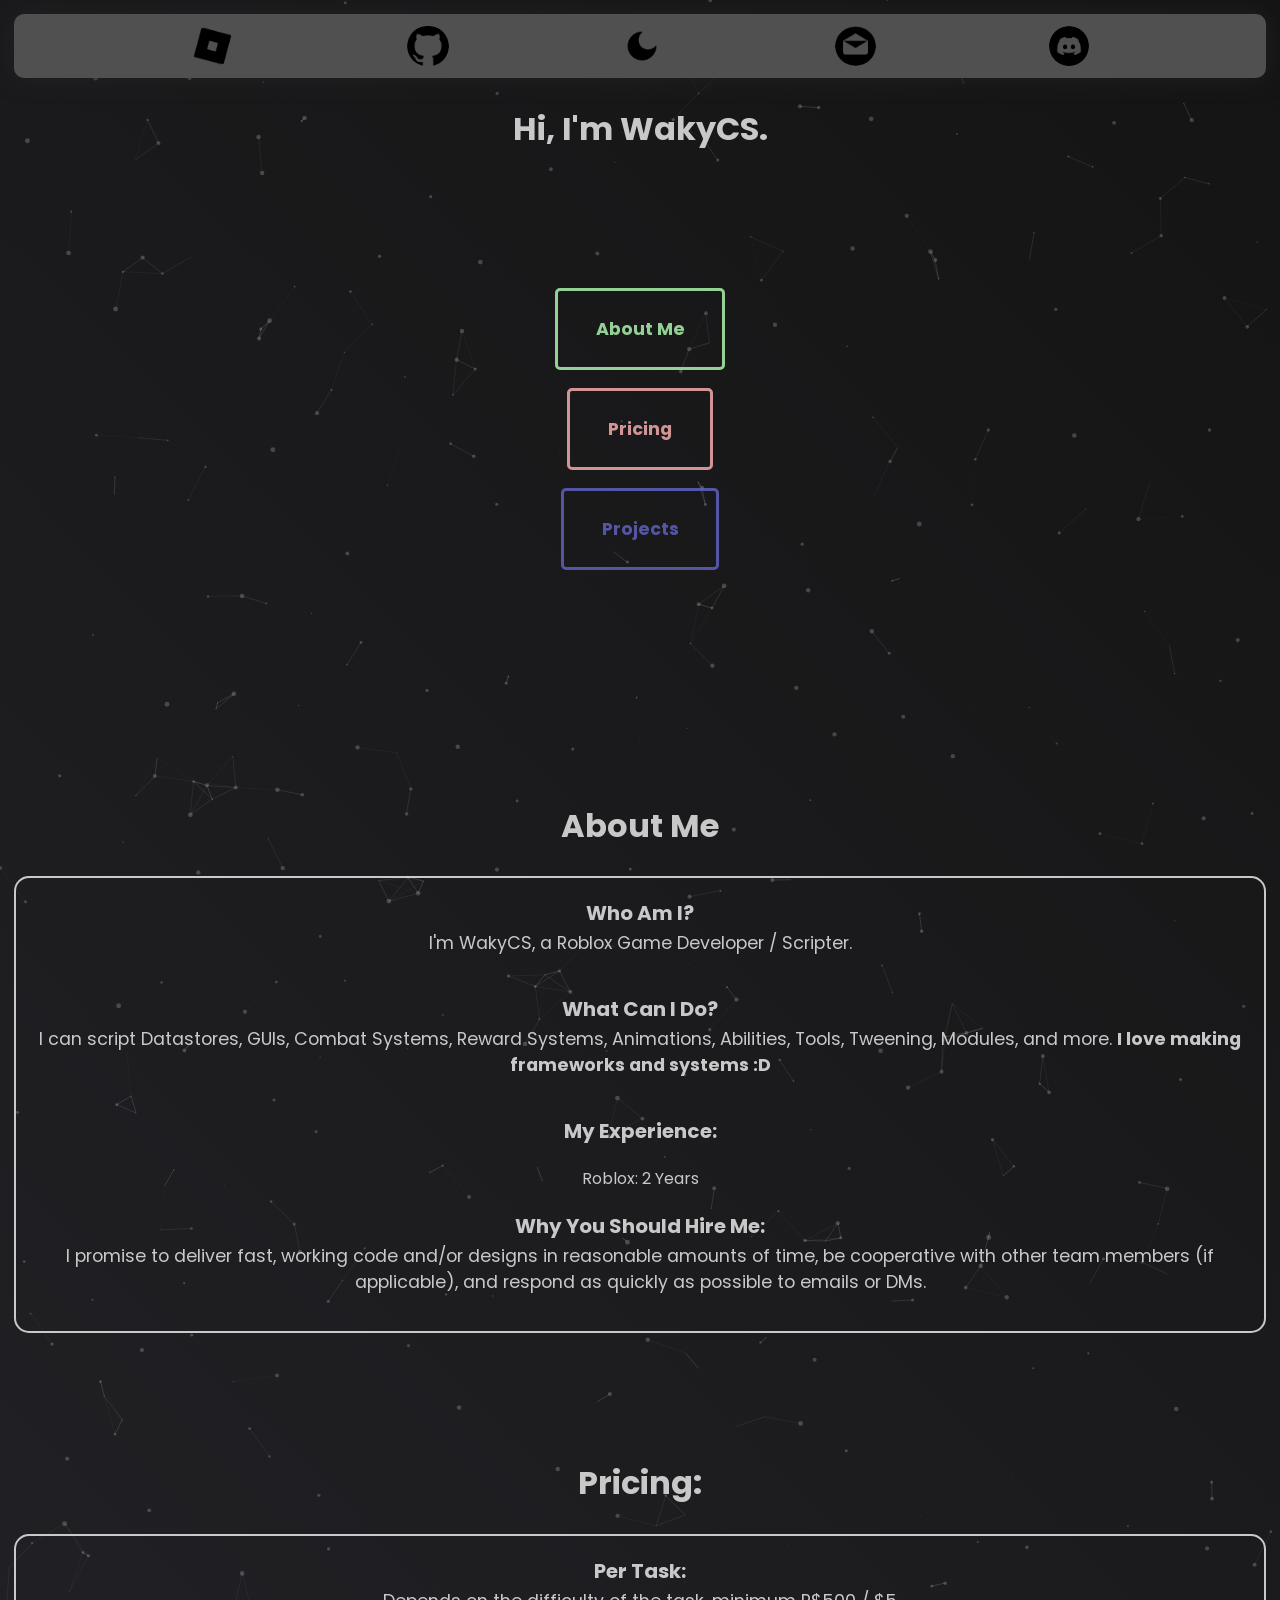
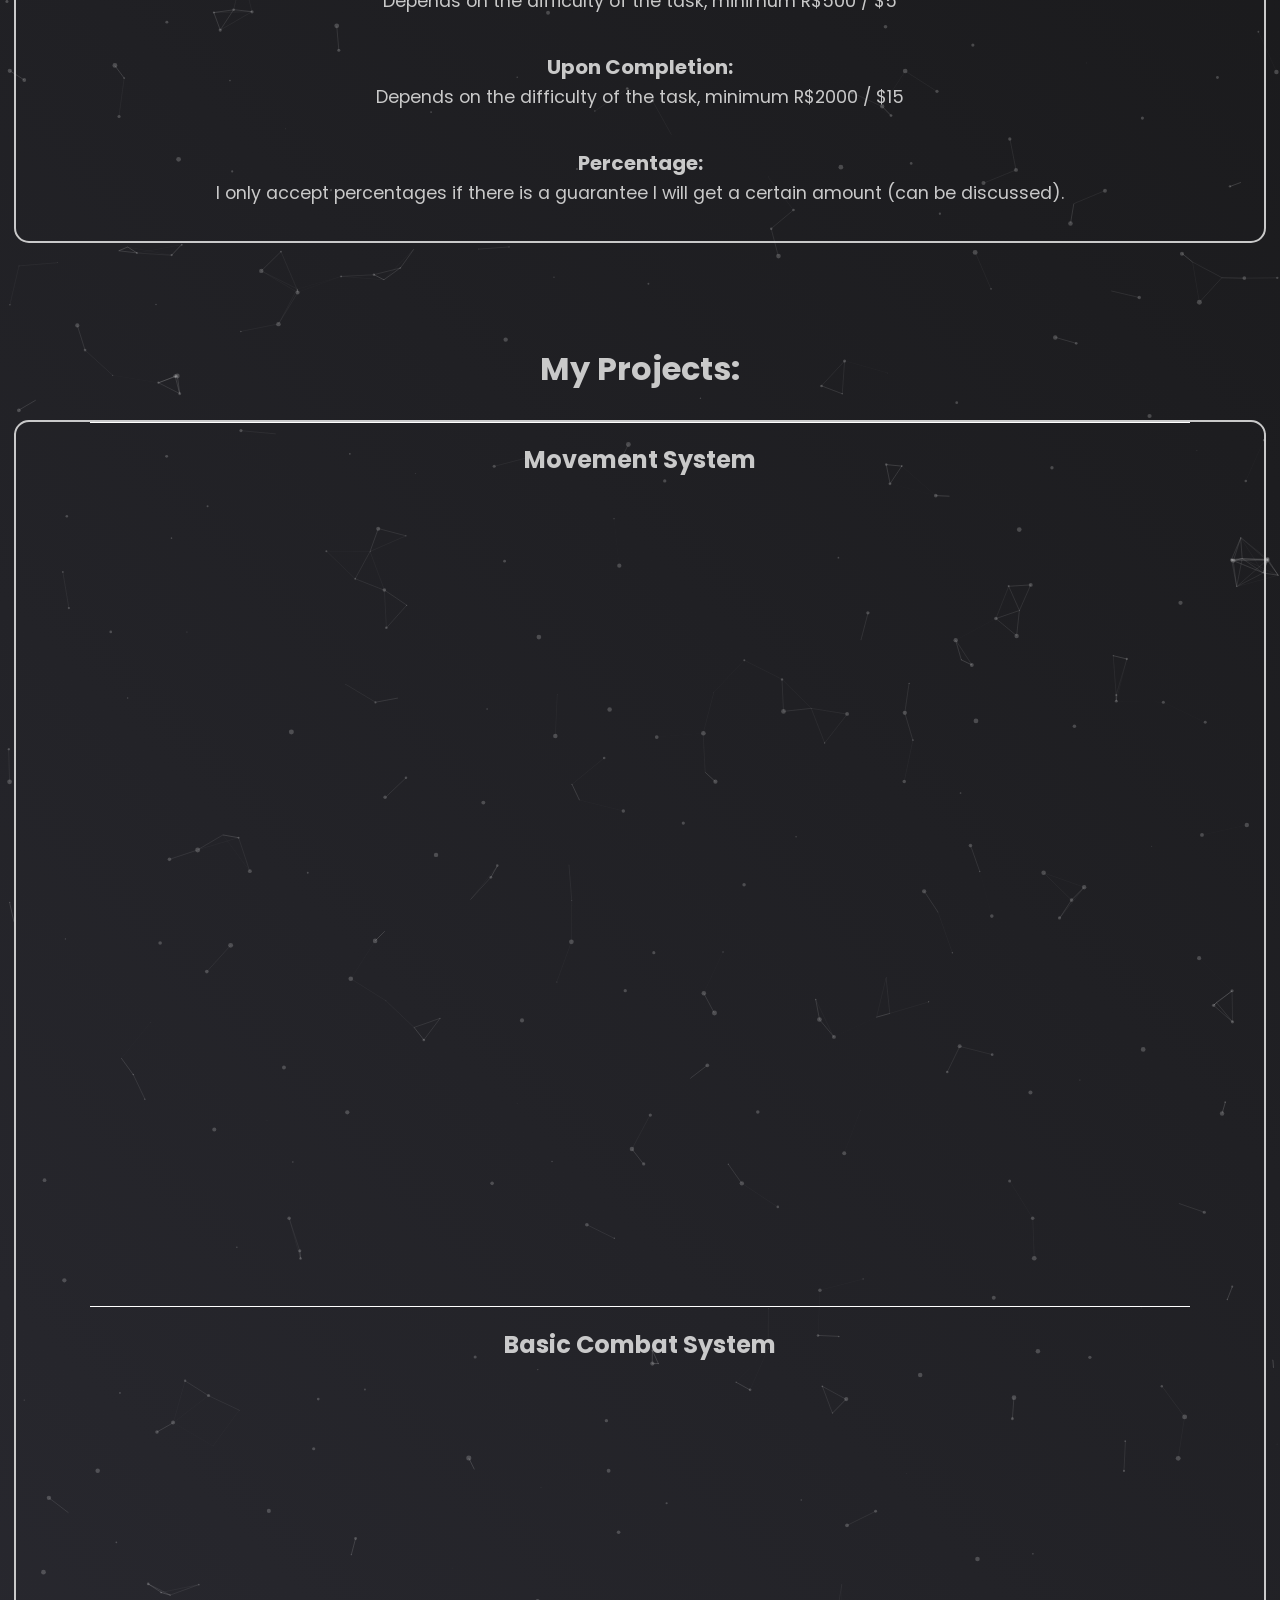
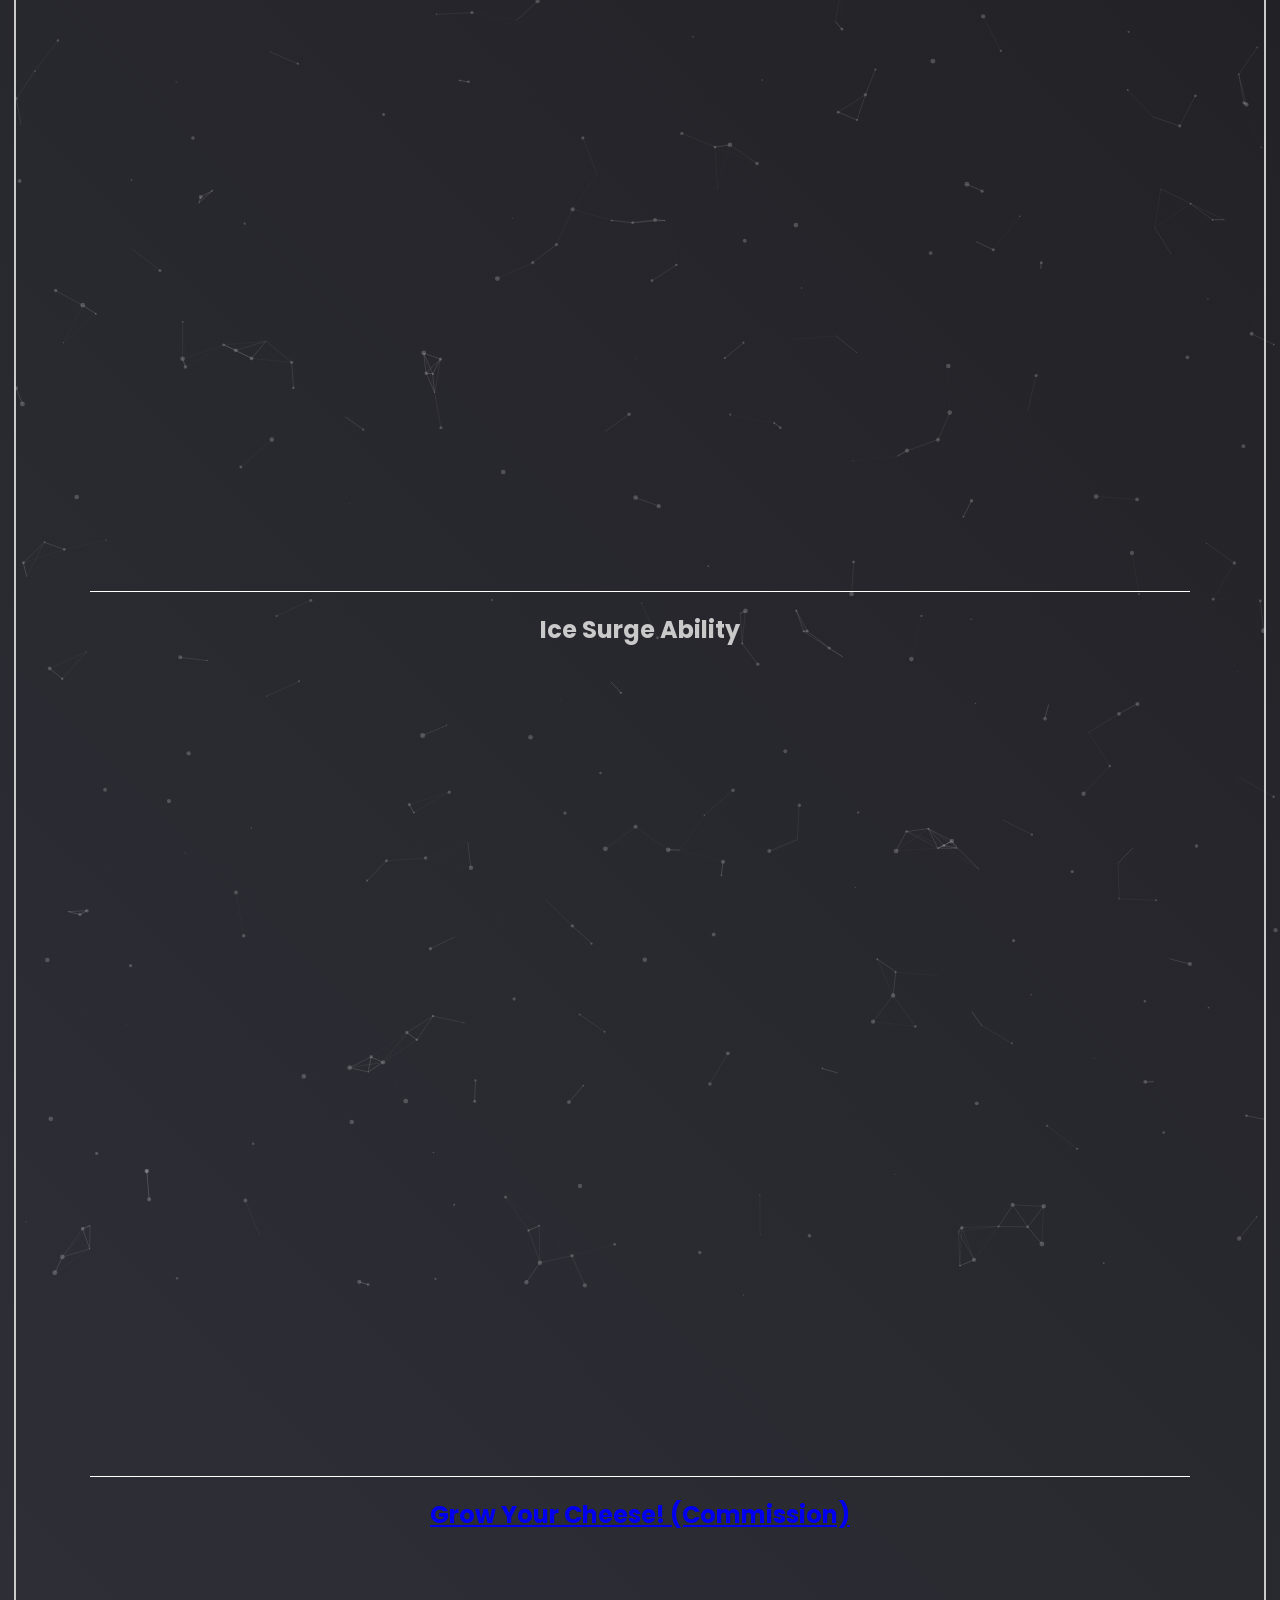
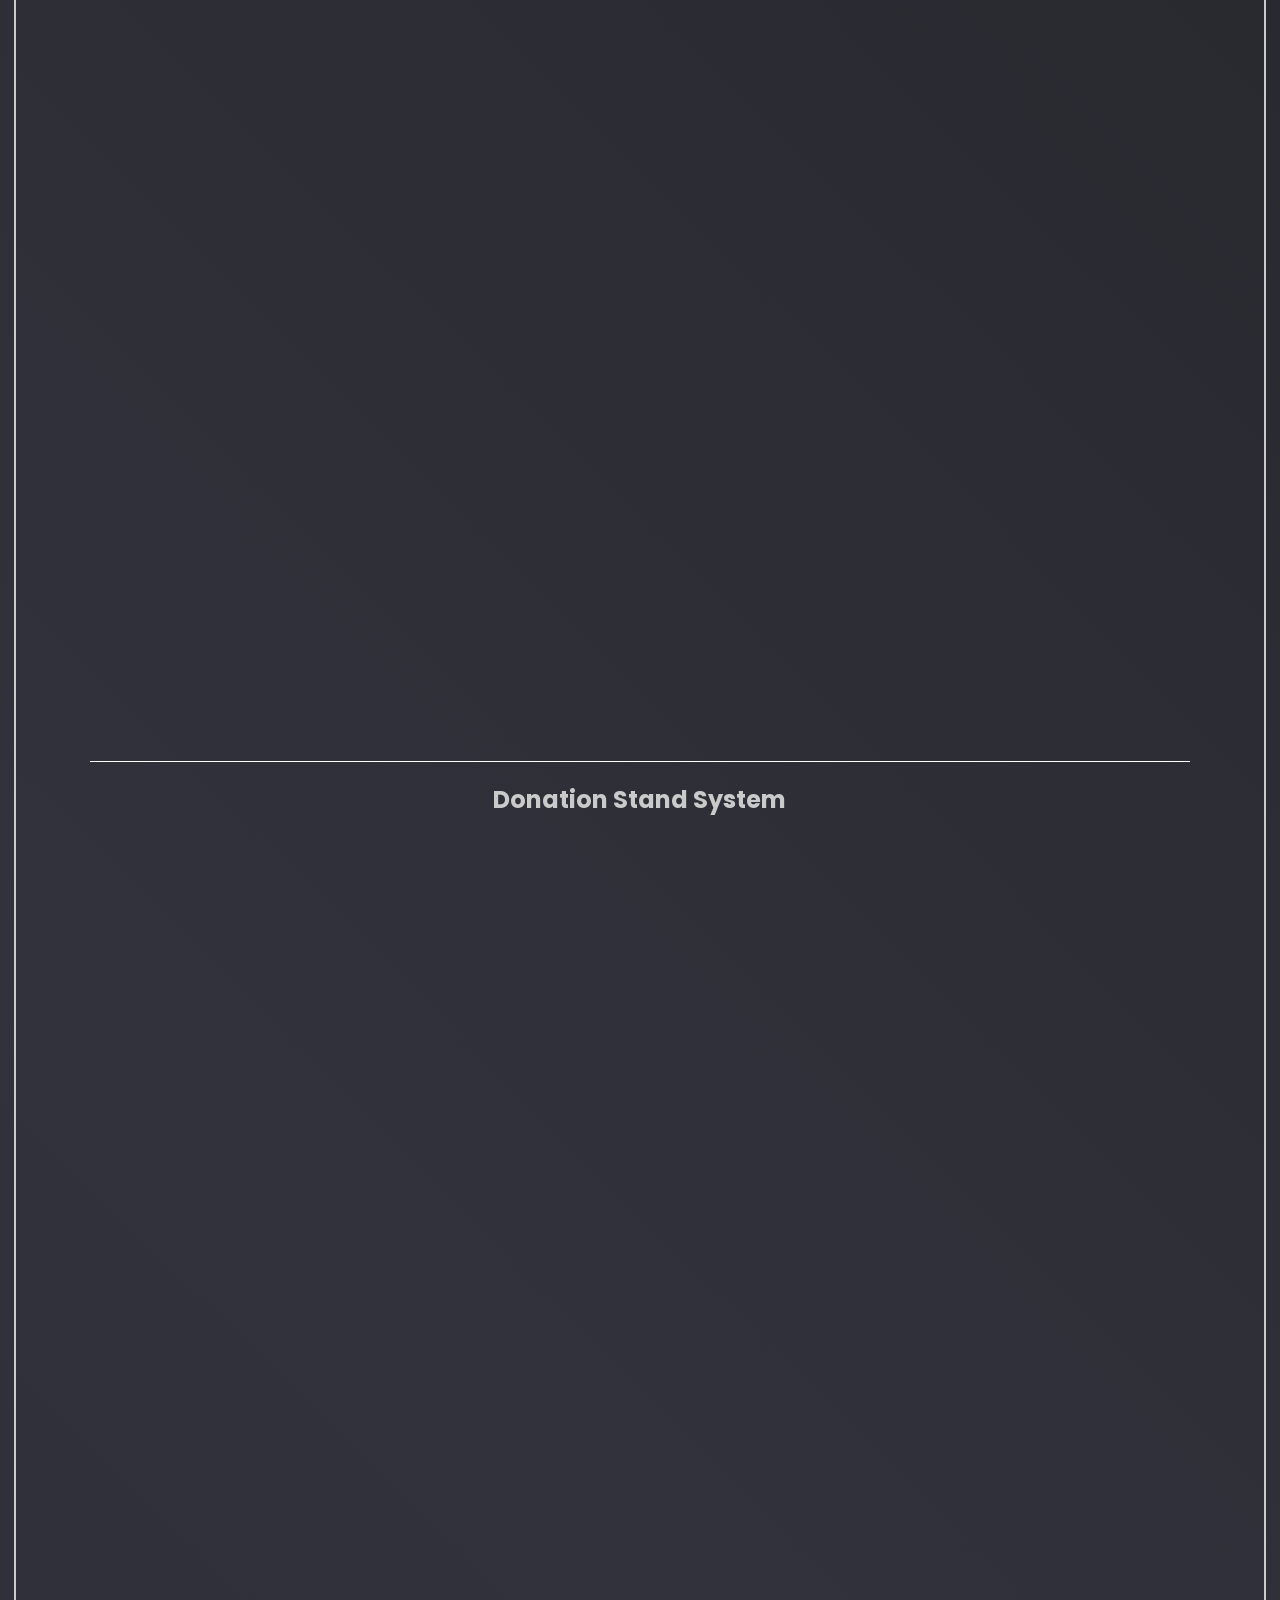
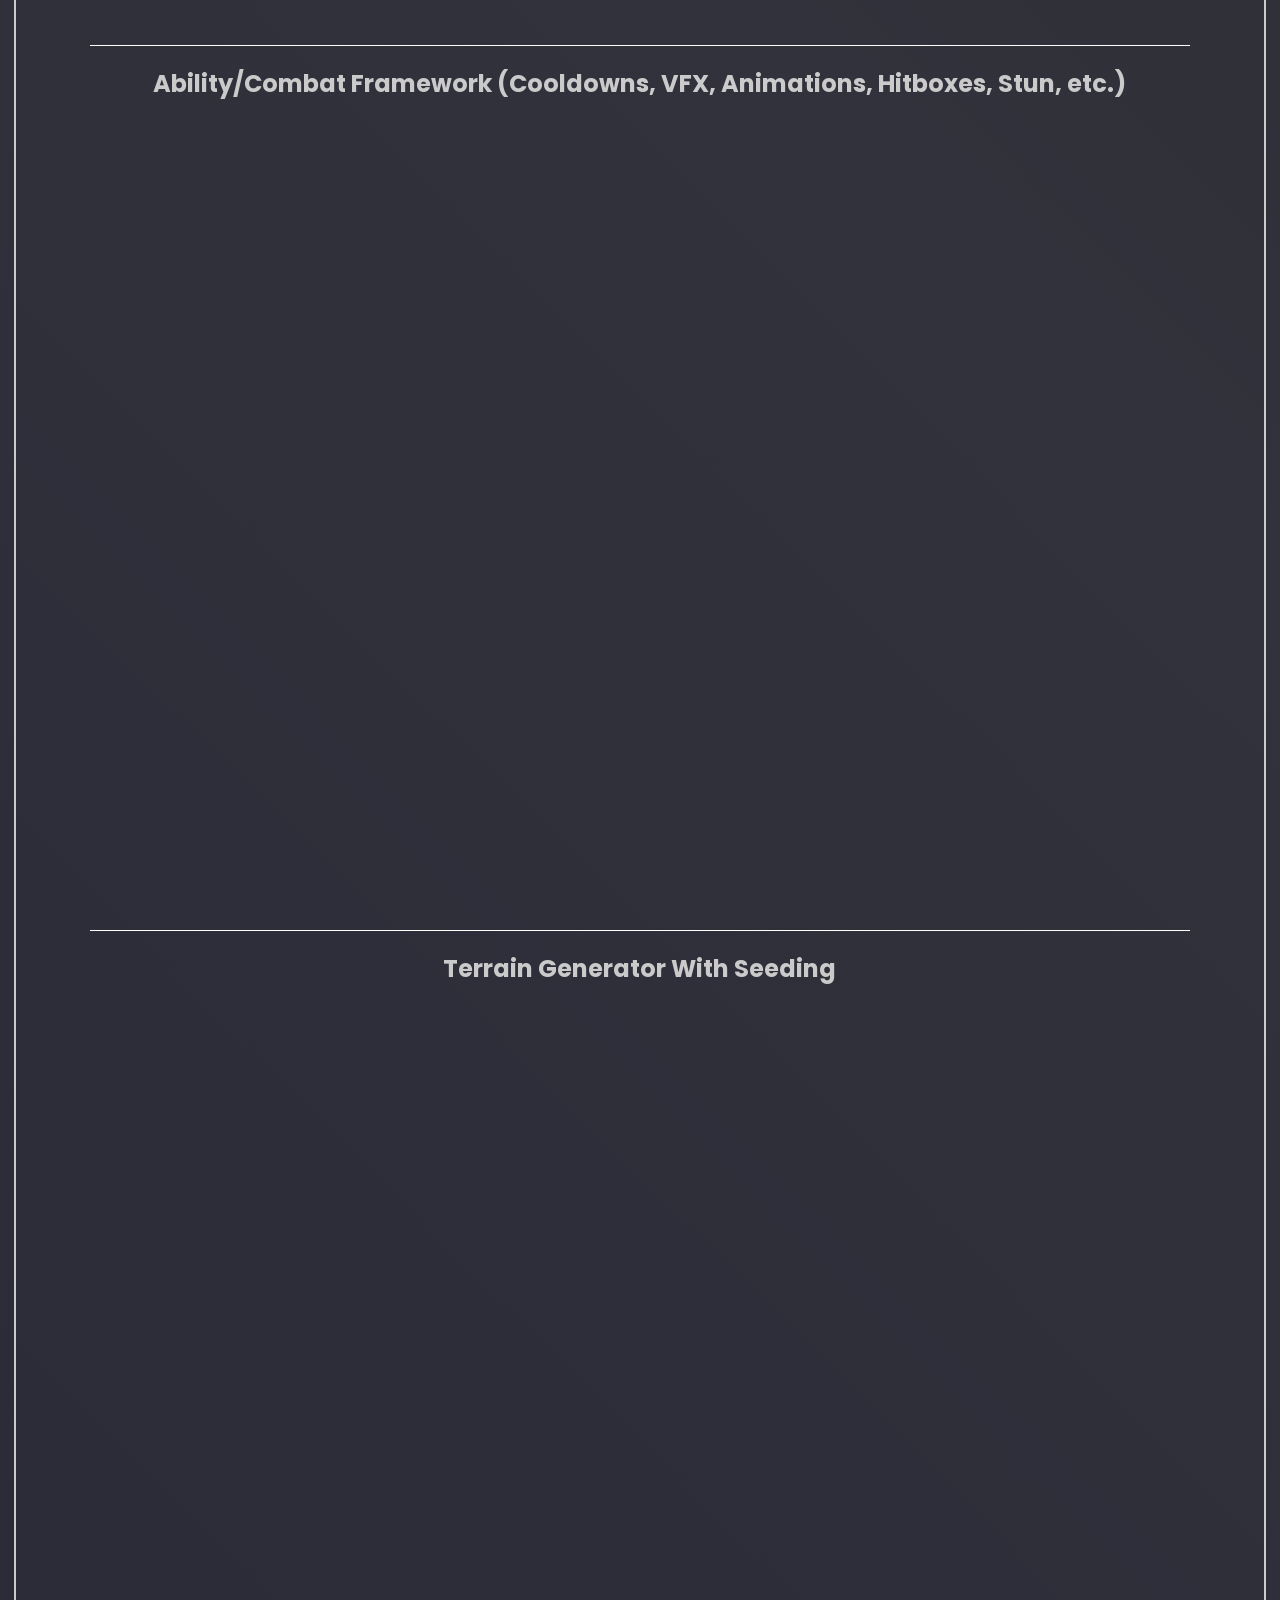
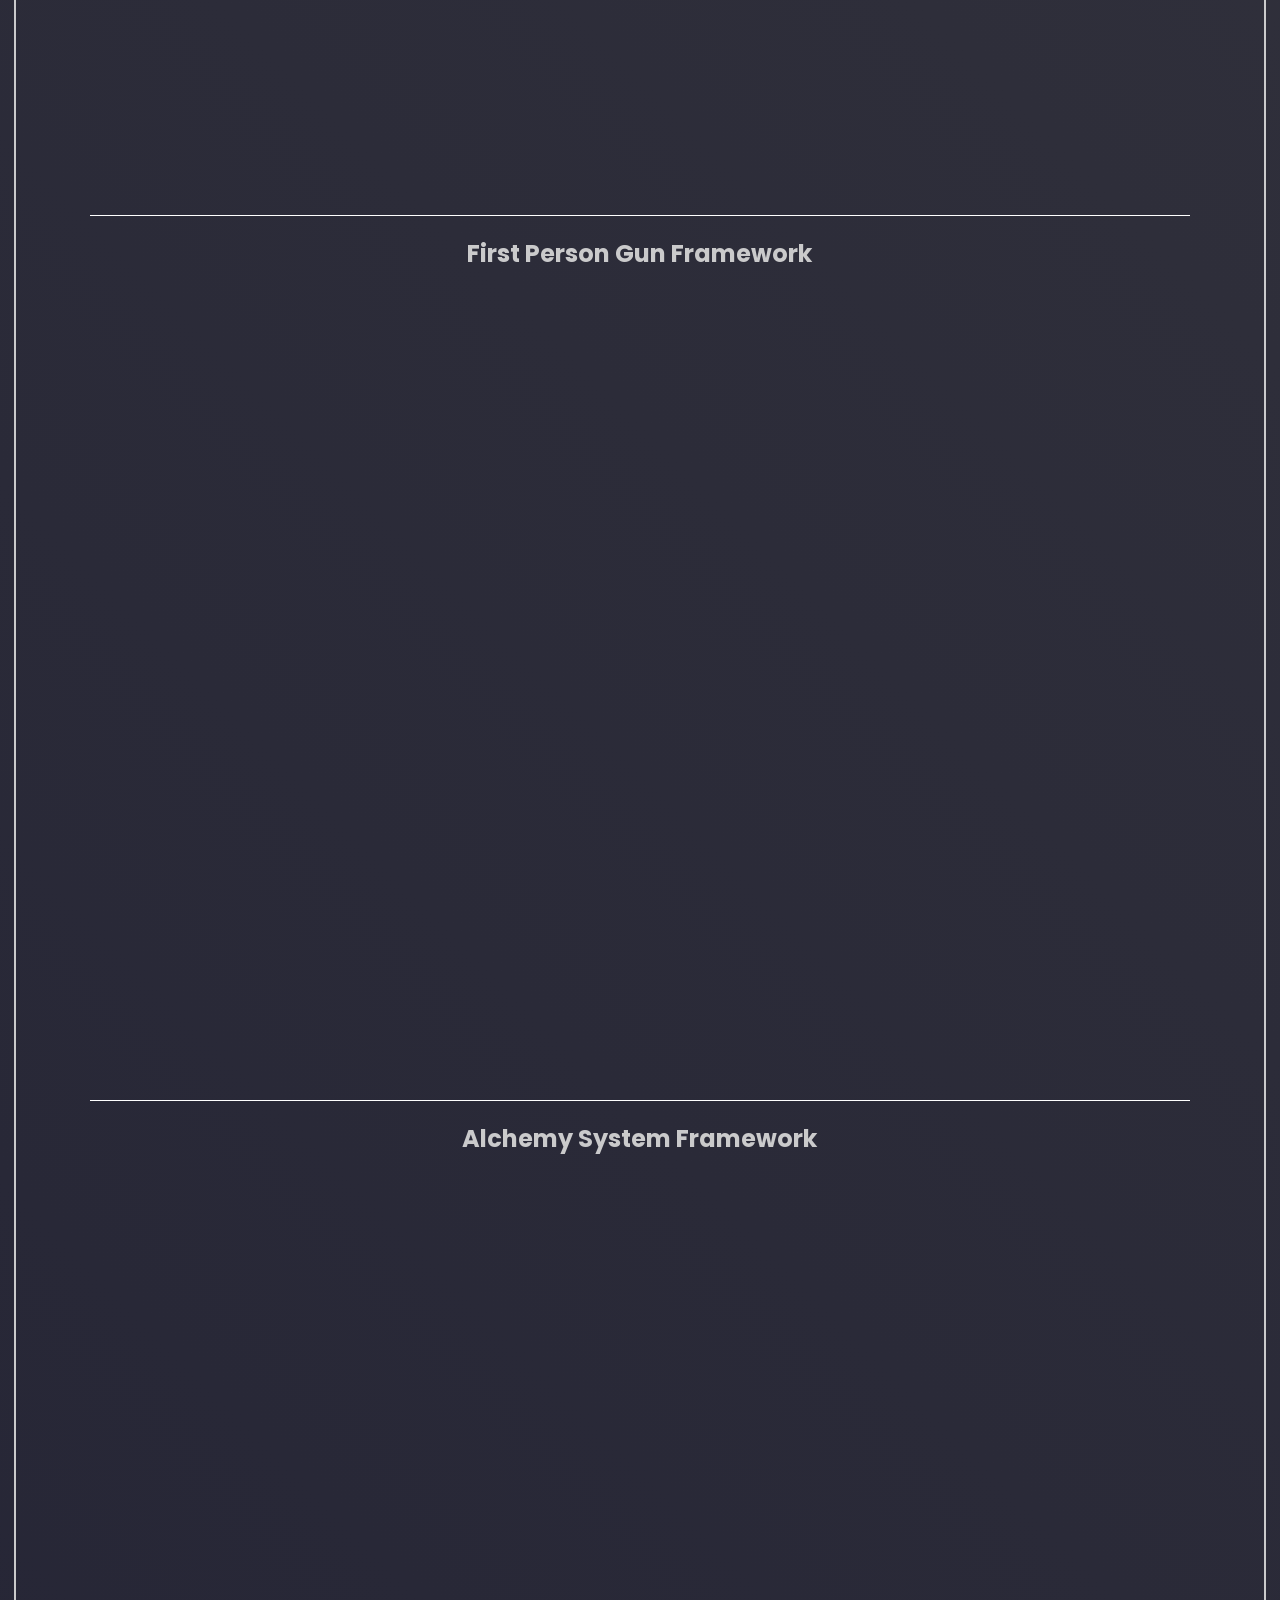
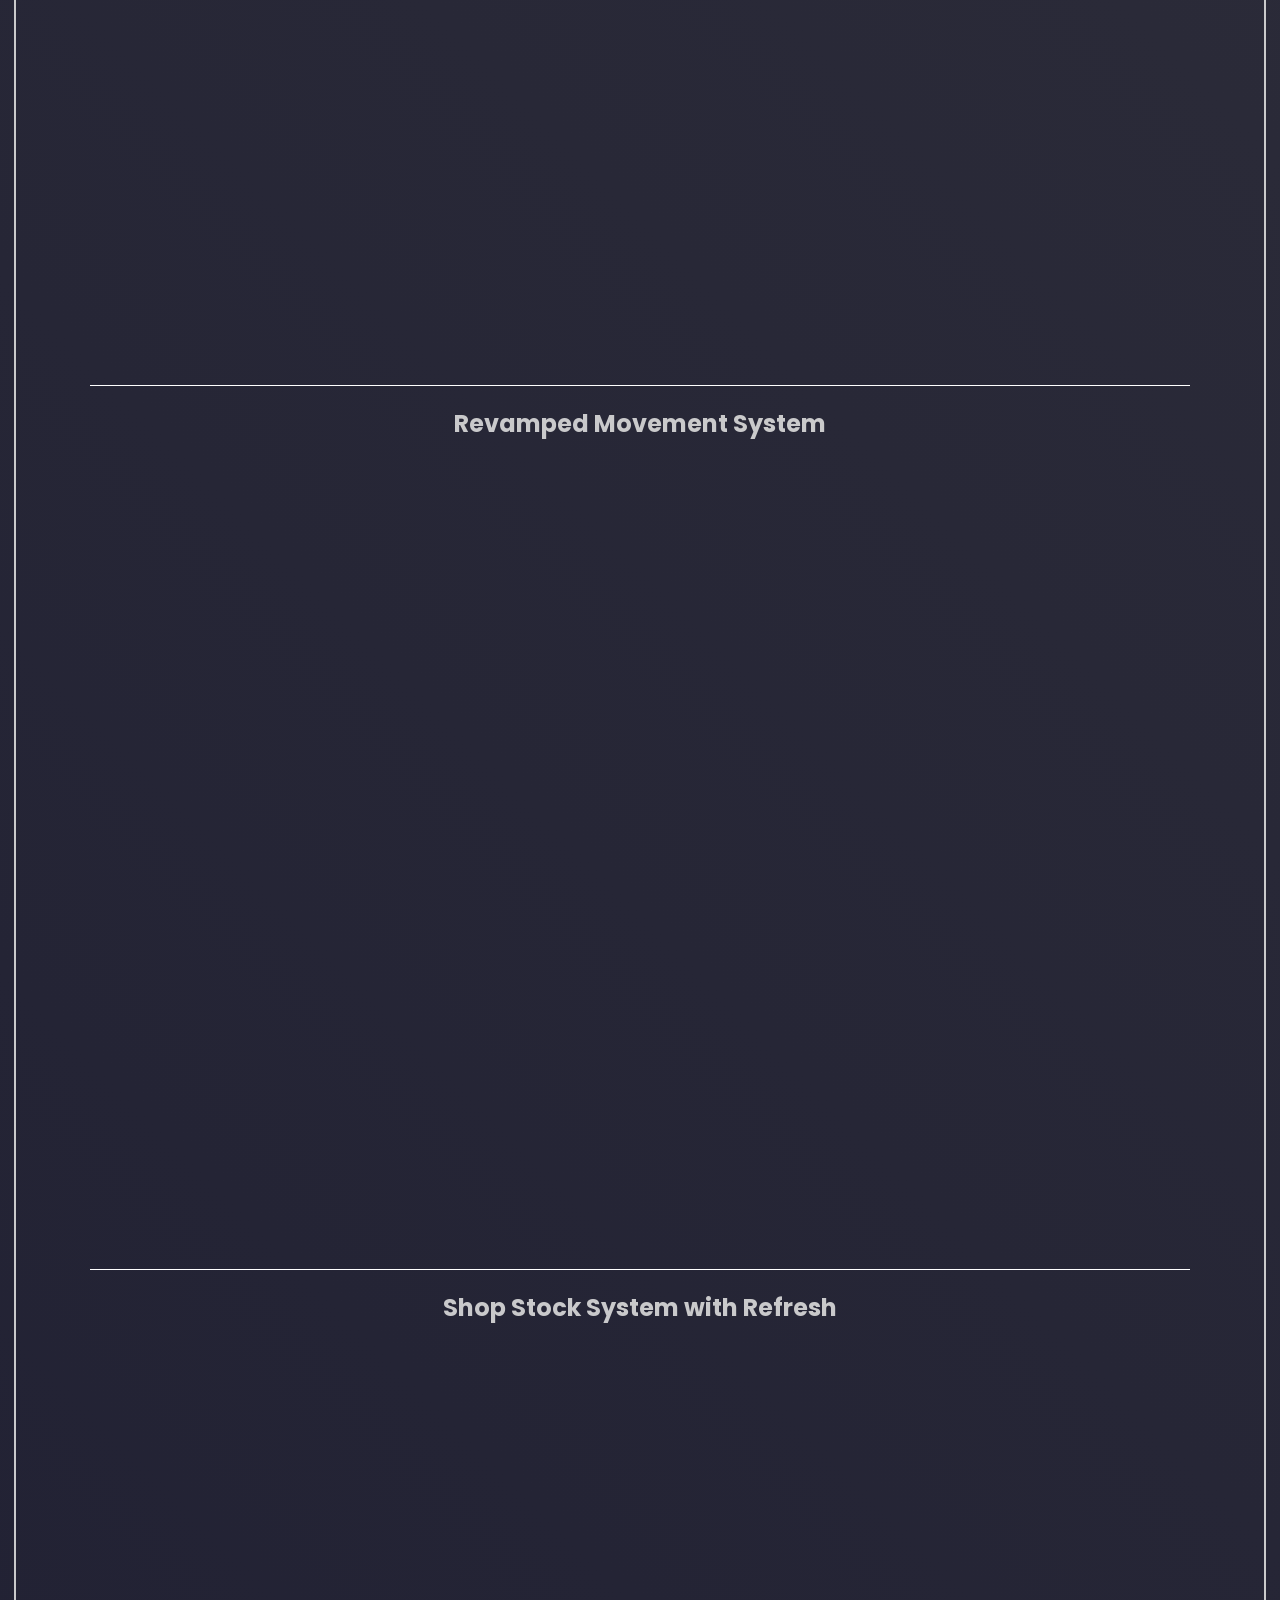
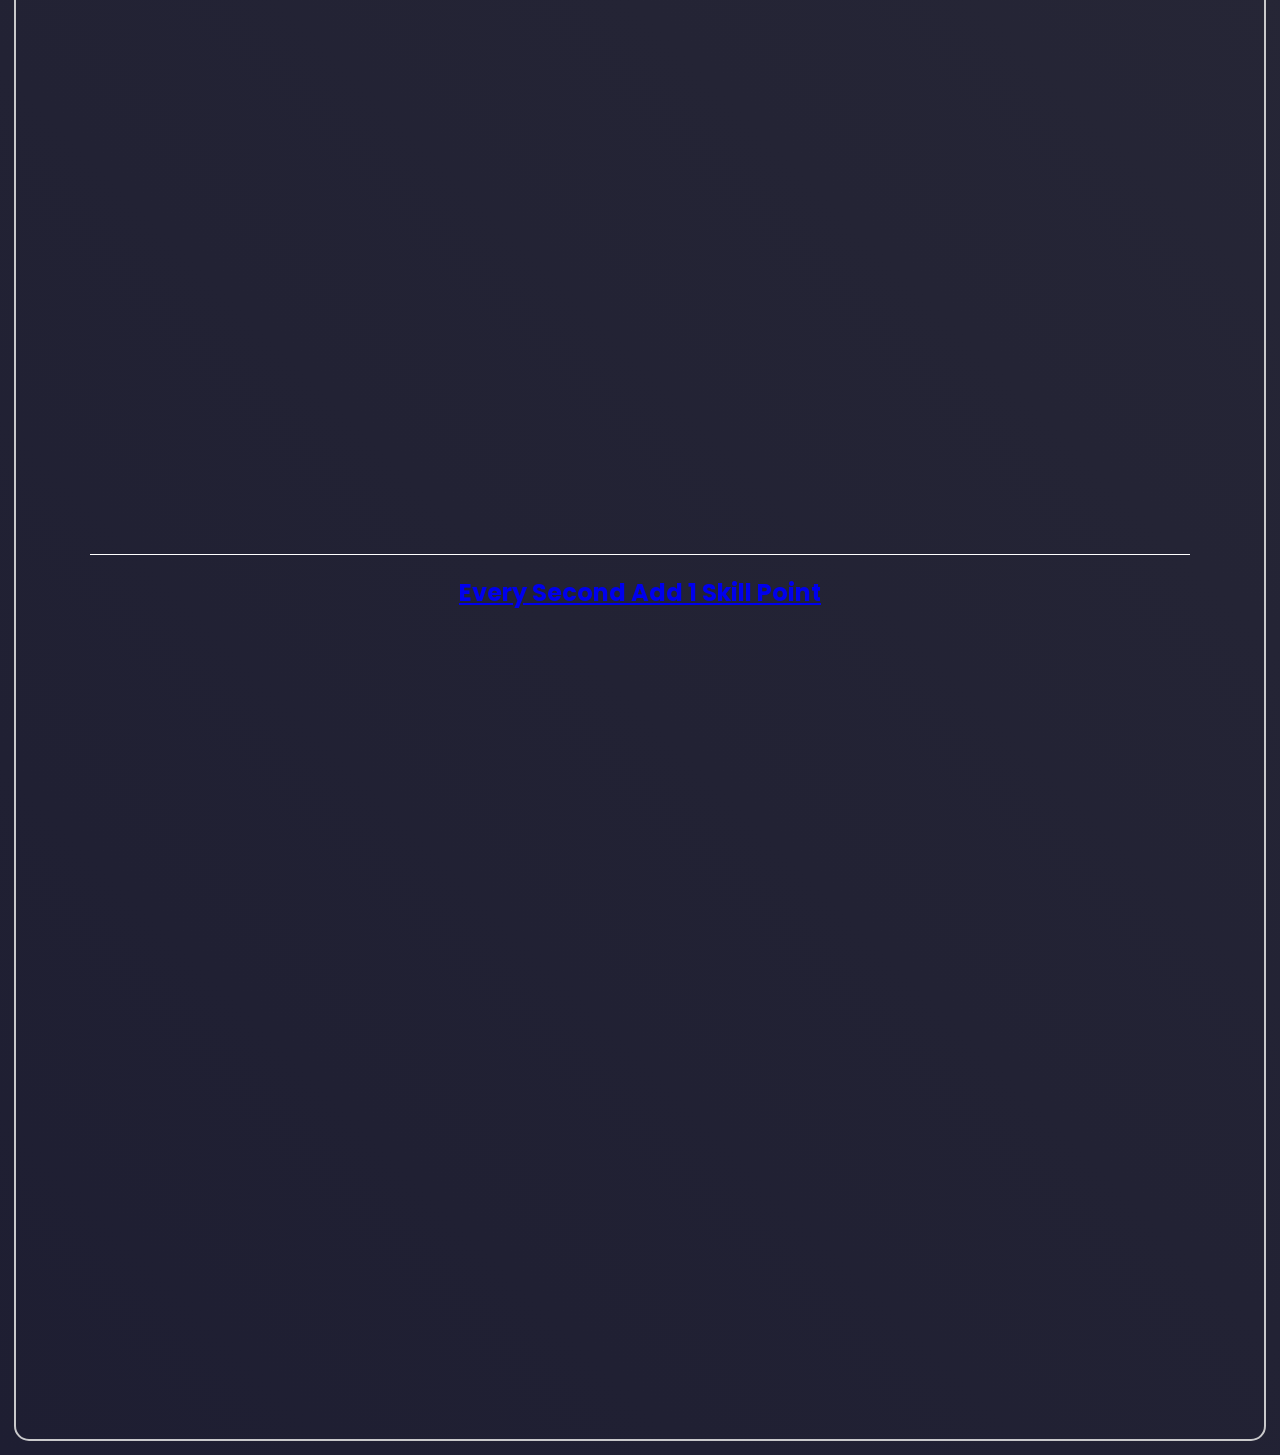
==== commit d66b18cf: "Added stuff" ====
--- a/index.html
+++ b/index.html
@@ -66,8 +66,8 @@
           <h3 class="content-subheader darkmode">What Can I Do?</h3>
           <p class="content-paragraph darkmode">
             I can script Datastores, GUIs, Combat Systems, Reward Systems,
-            Animations, Abilities, Tools, Tweening, Modules, and more. I love
-            making frameworks :D
+            Animations, Abilities, Tools, Tweening, Modules, and more.
+            <strong>I love making frameworks and systems :D</strong>
           </p>
           <h3 class="content-subheader darkmode">My Experience:</h3>
           <ul class="content-bullet">
@@ -240,6 +240,20 @@
               allowfullscreen
             ></iframe>
           </div>
+          <div class="project-div darkmode">
+            <a
+              href="https://www.roblox.com/games/108260151031993/UPD-Every-Second-Add-1-Skill-Point"
+              ><h2>Every Second Add 1 Skill Point</h2></a
+            >
+            <iframe
+              class="project-video-example"
+              src="https://www.youtube.com/embed/zyxzuf7Hn4M?si=0tZawQRNCX93UsAG"
+              title="YouTube video player"
+              frameborder="0"
+              allow="accelerometer; autoplay; clipboard-write; encrypted-media; gyroscope; picture-in-picture; web-share"
+              referrerpolicy="strict-origin-when-cross-origin"
+              allowfullscreen
+            ></iframe>
         </div>
       </div>
     </section>
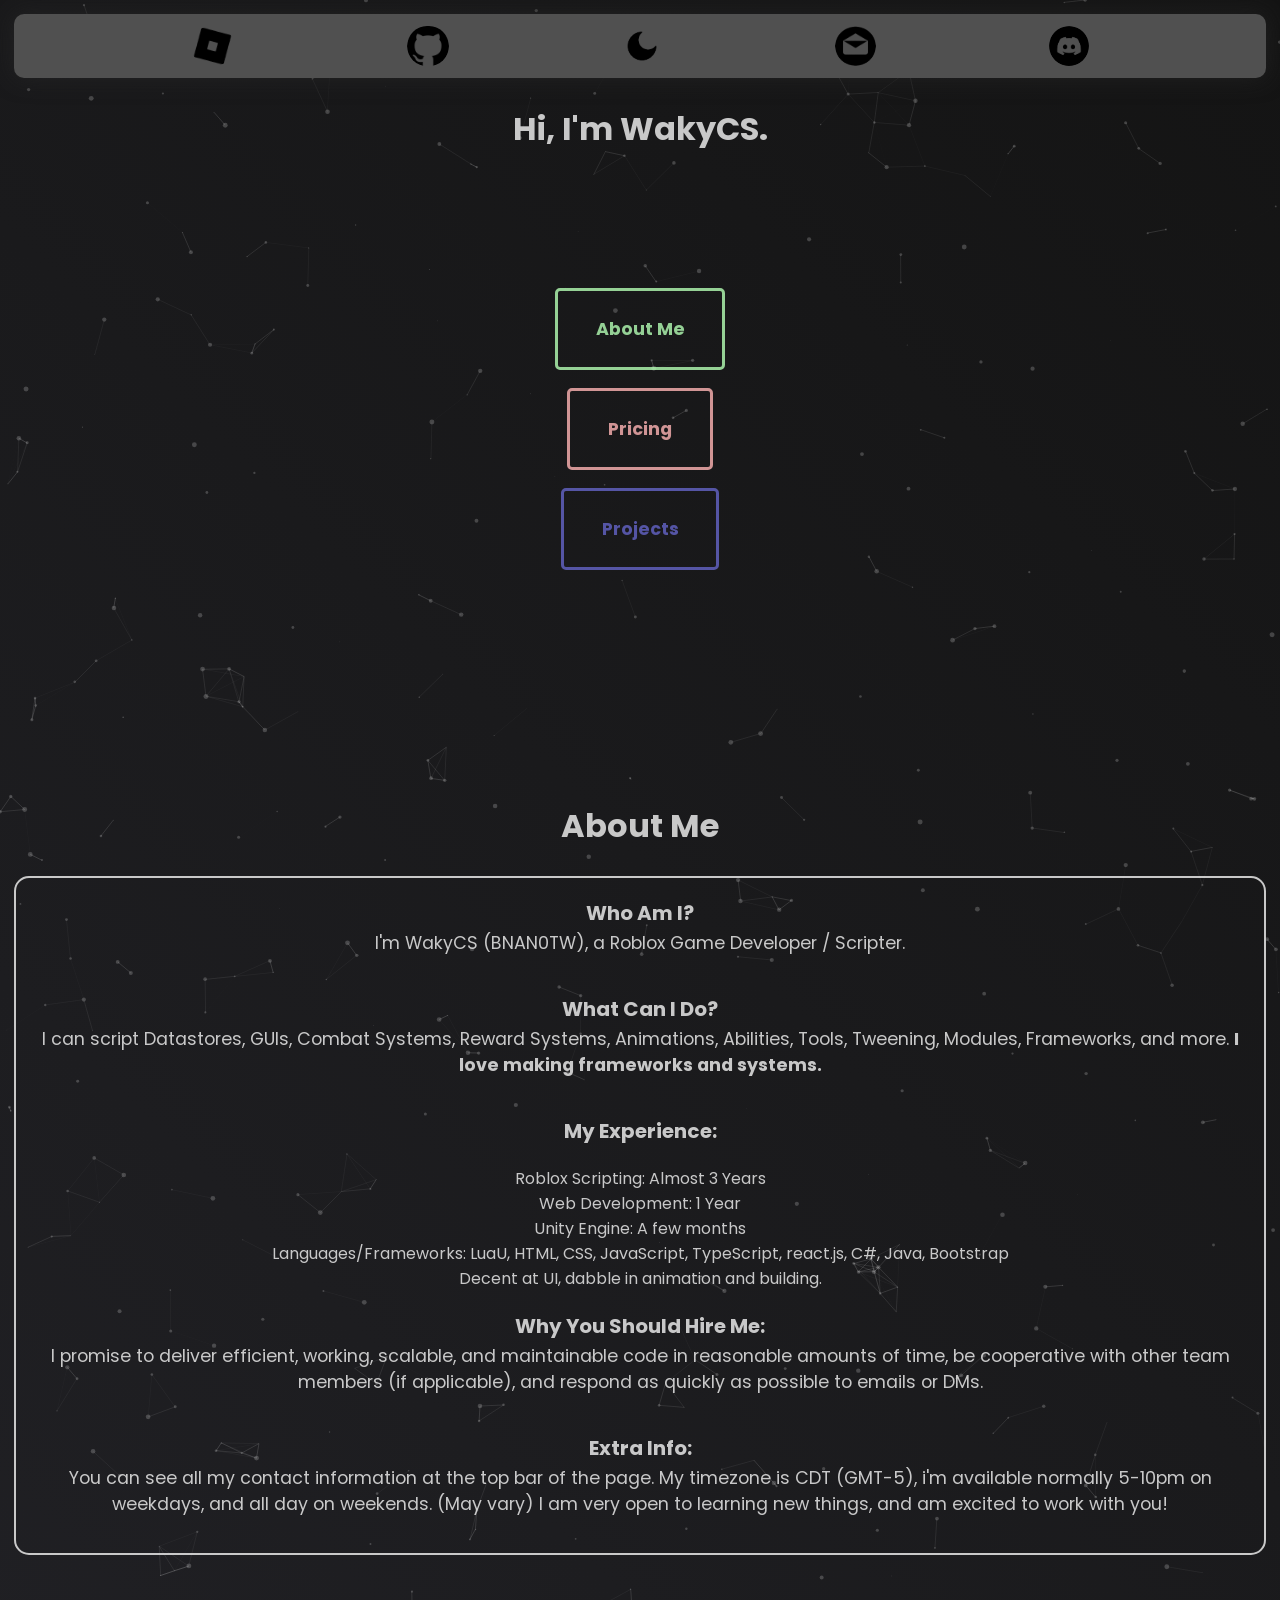
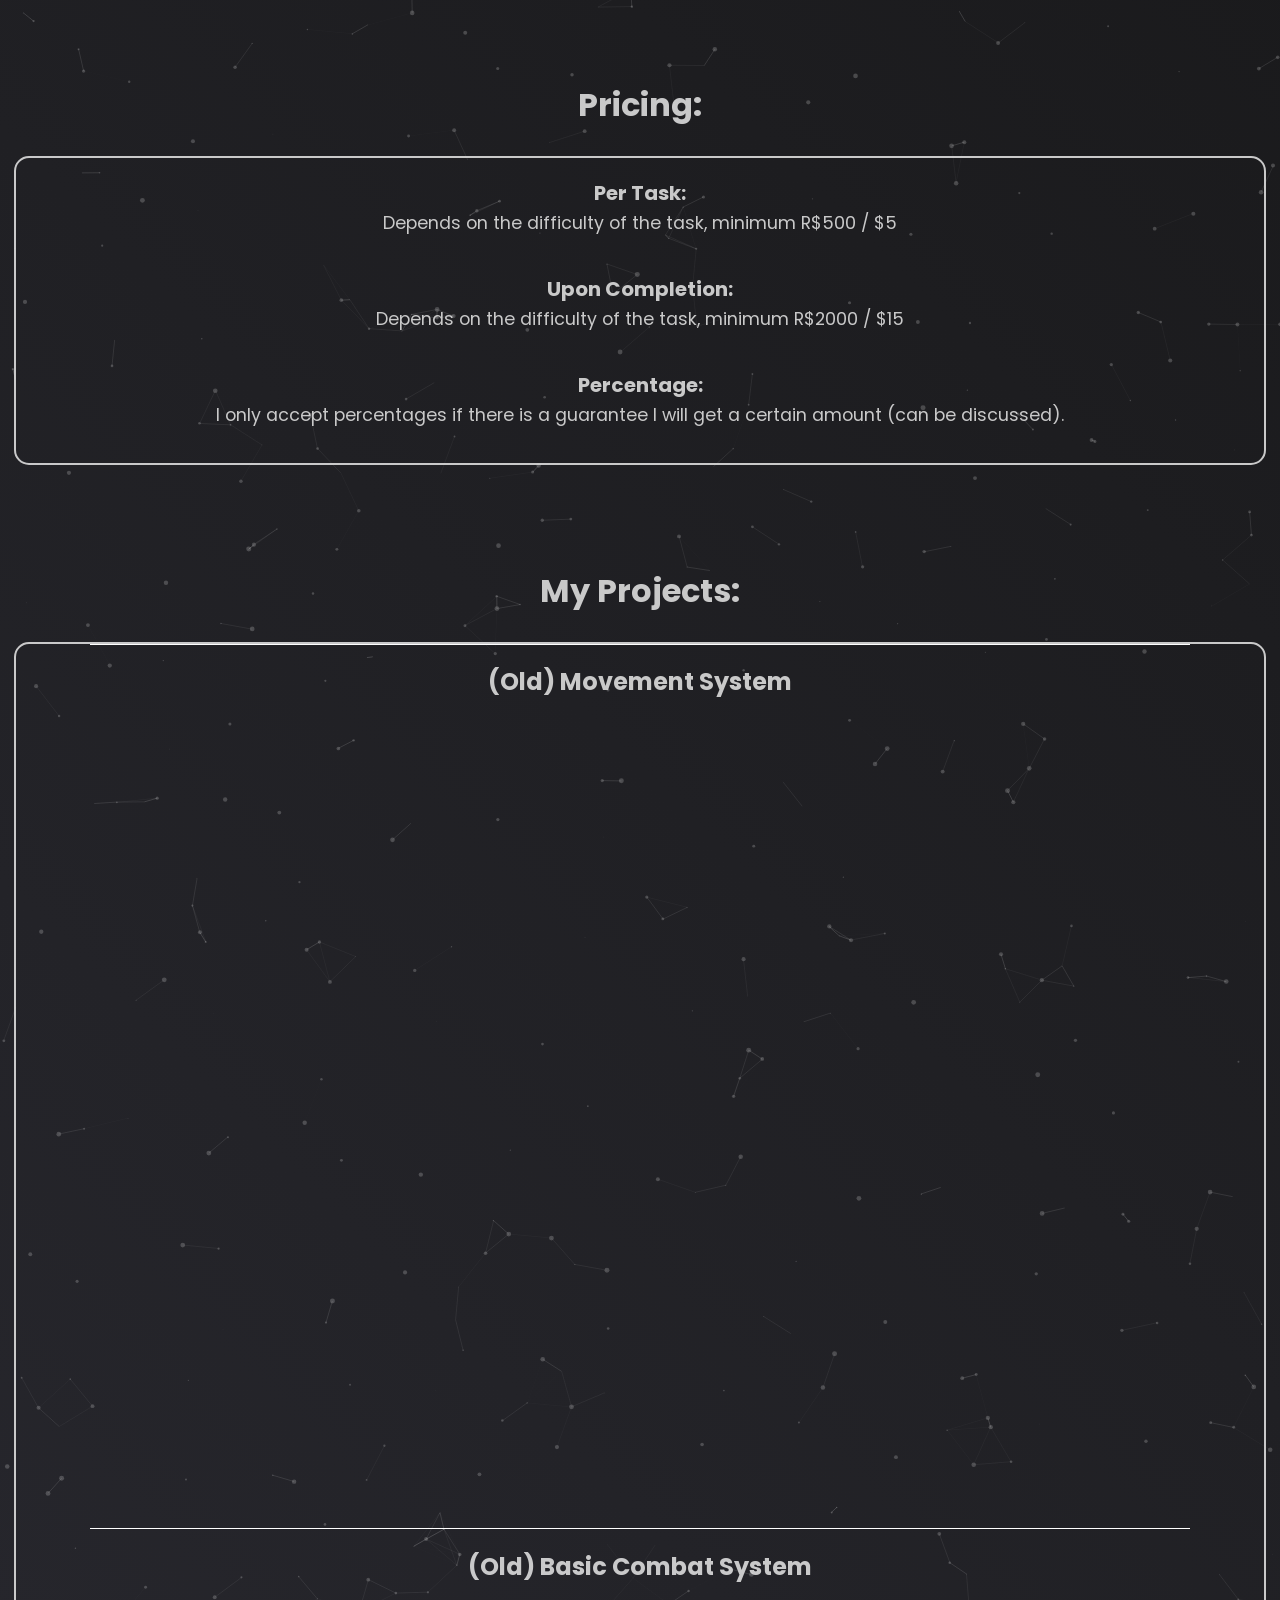
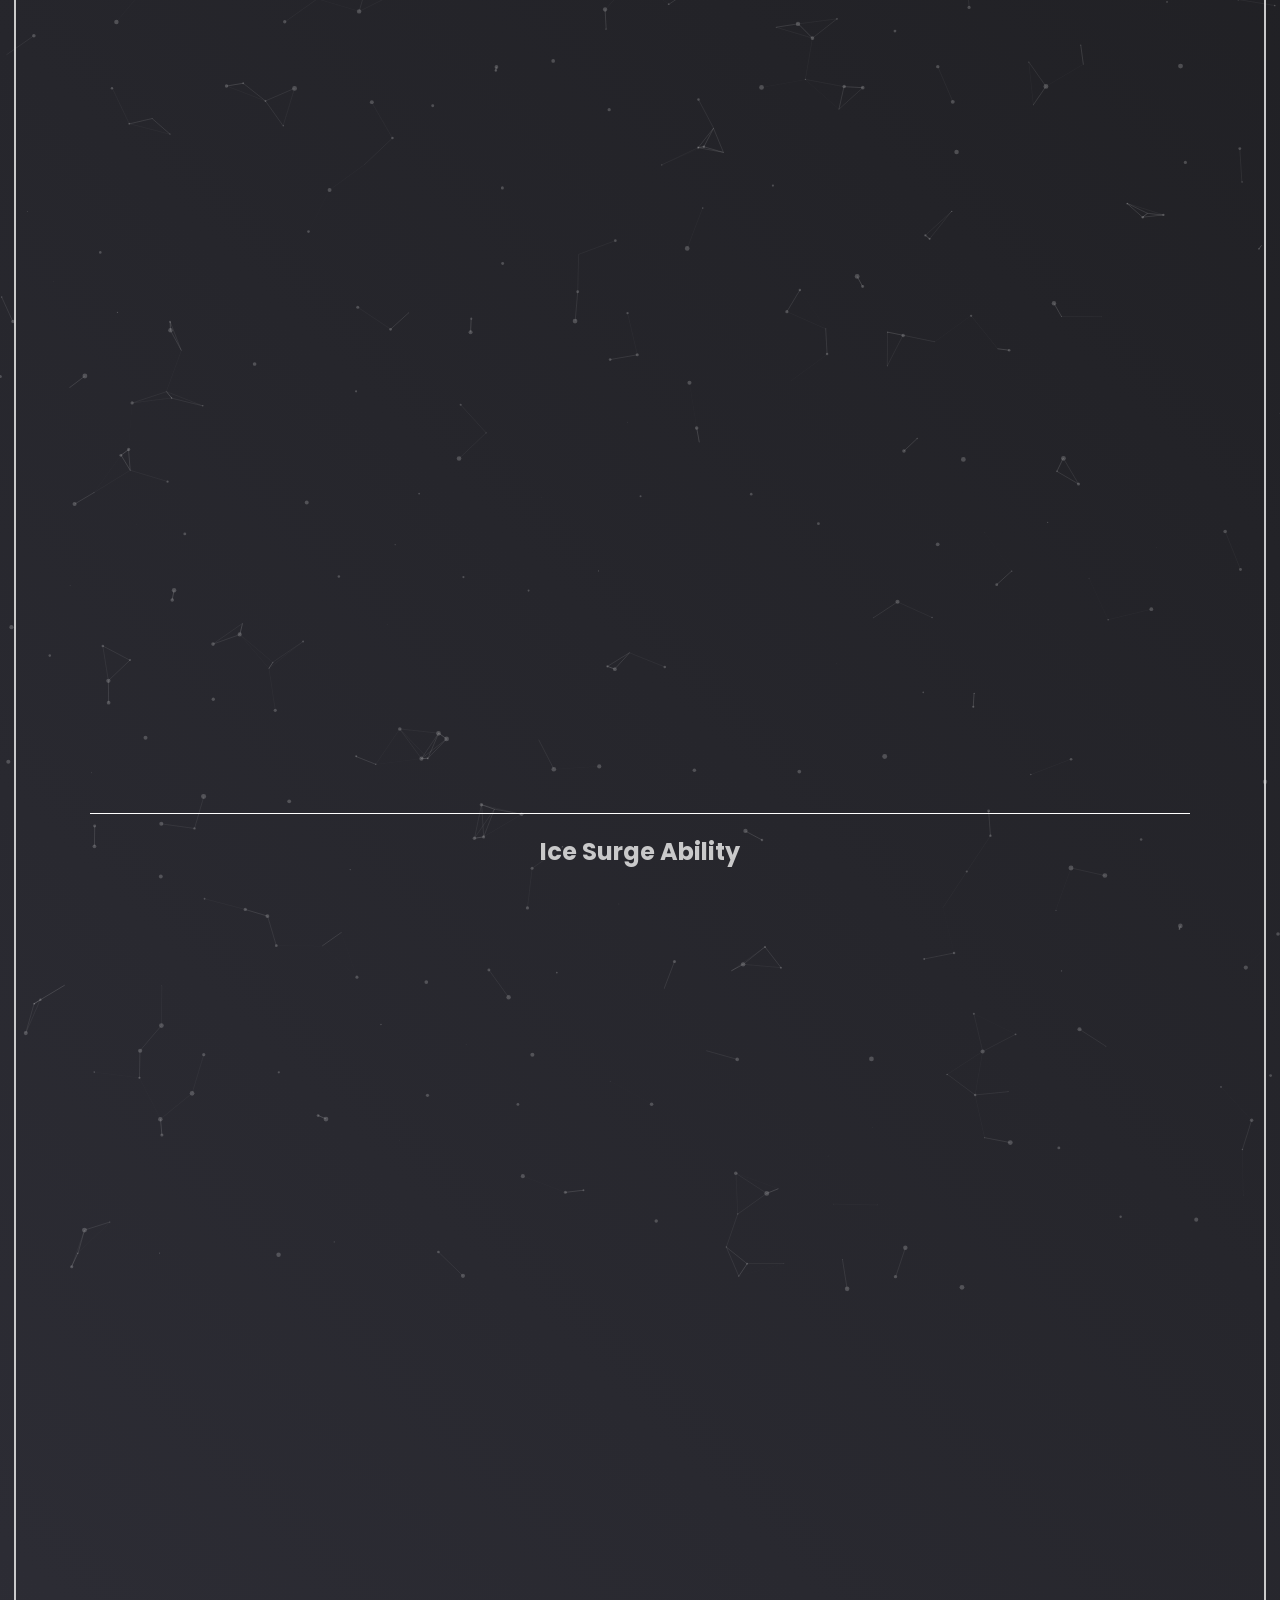
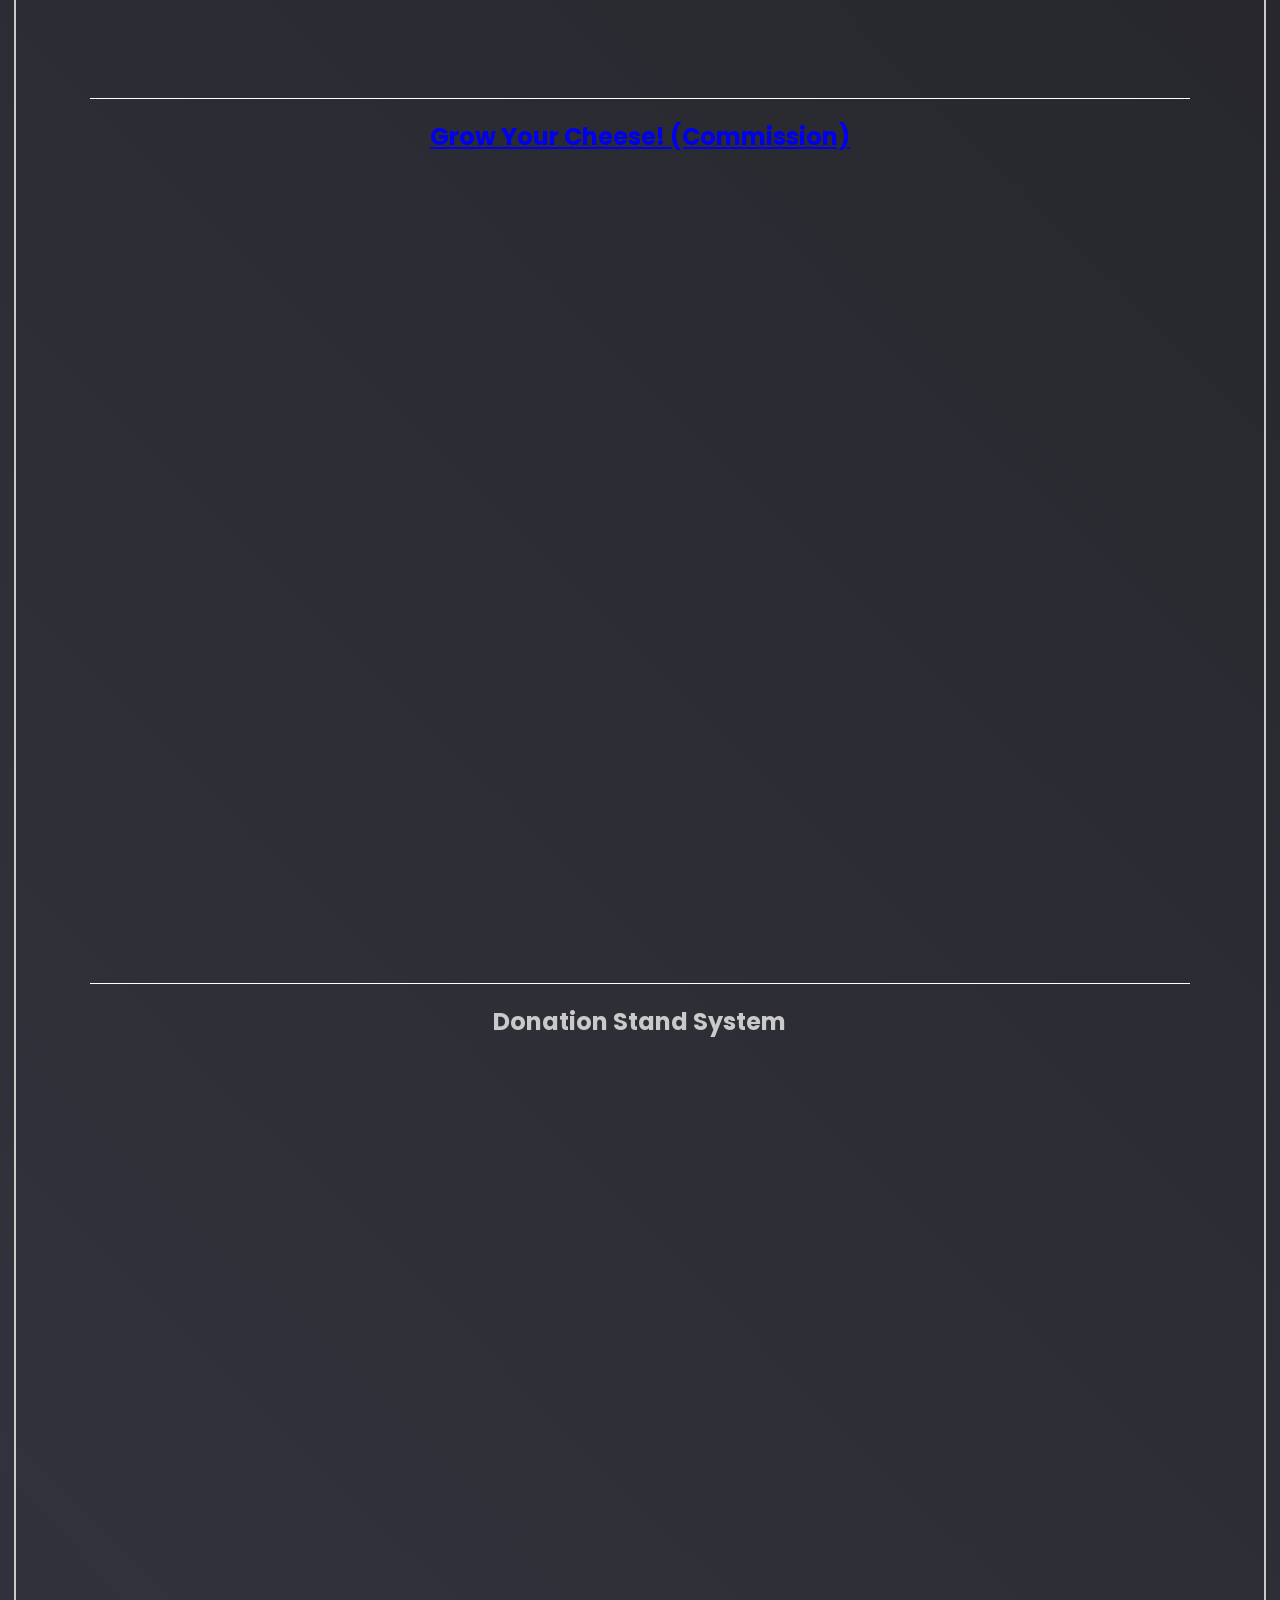
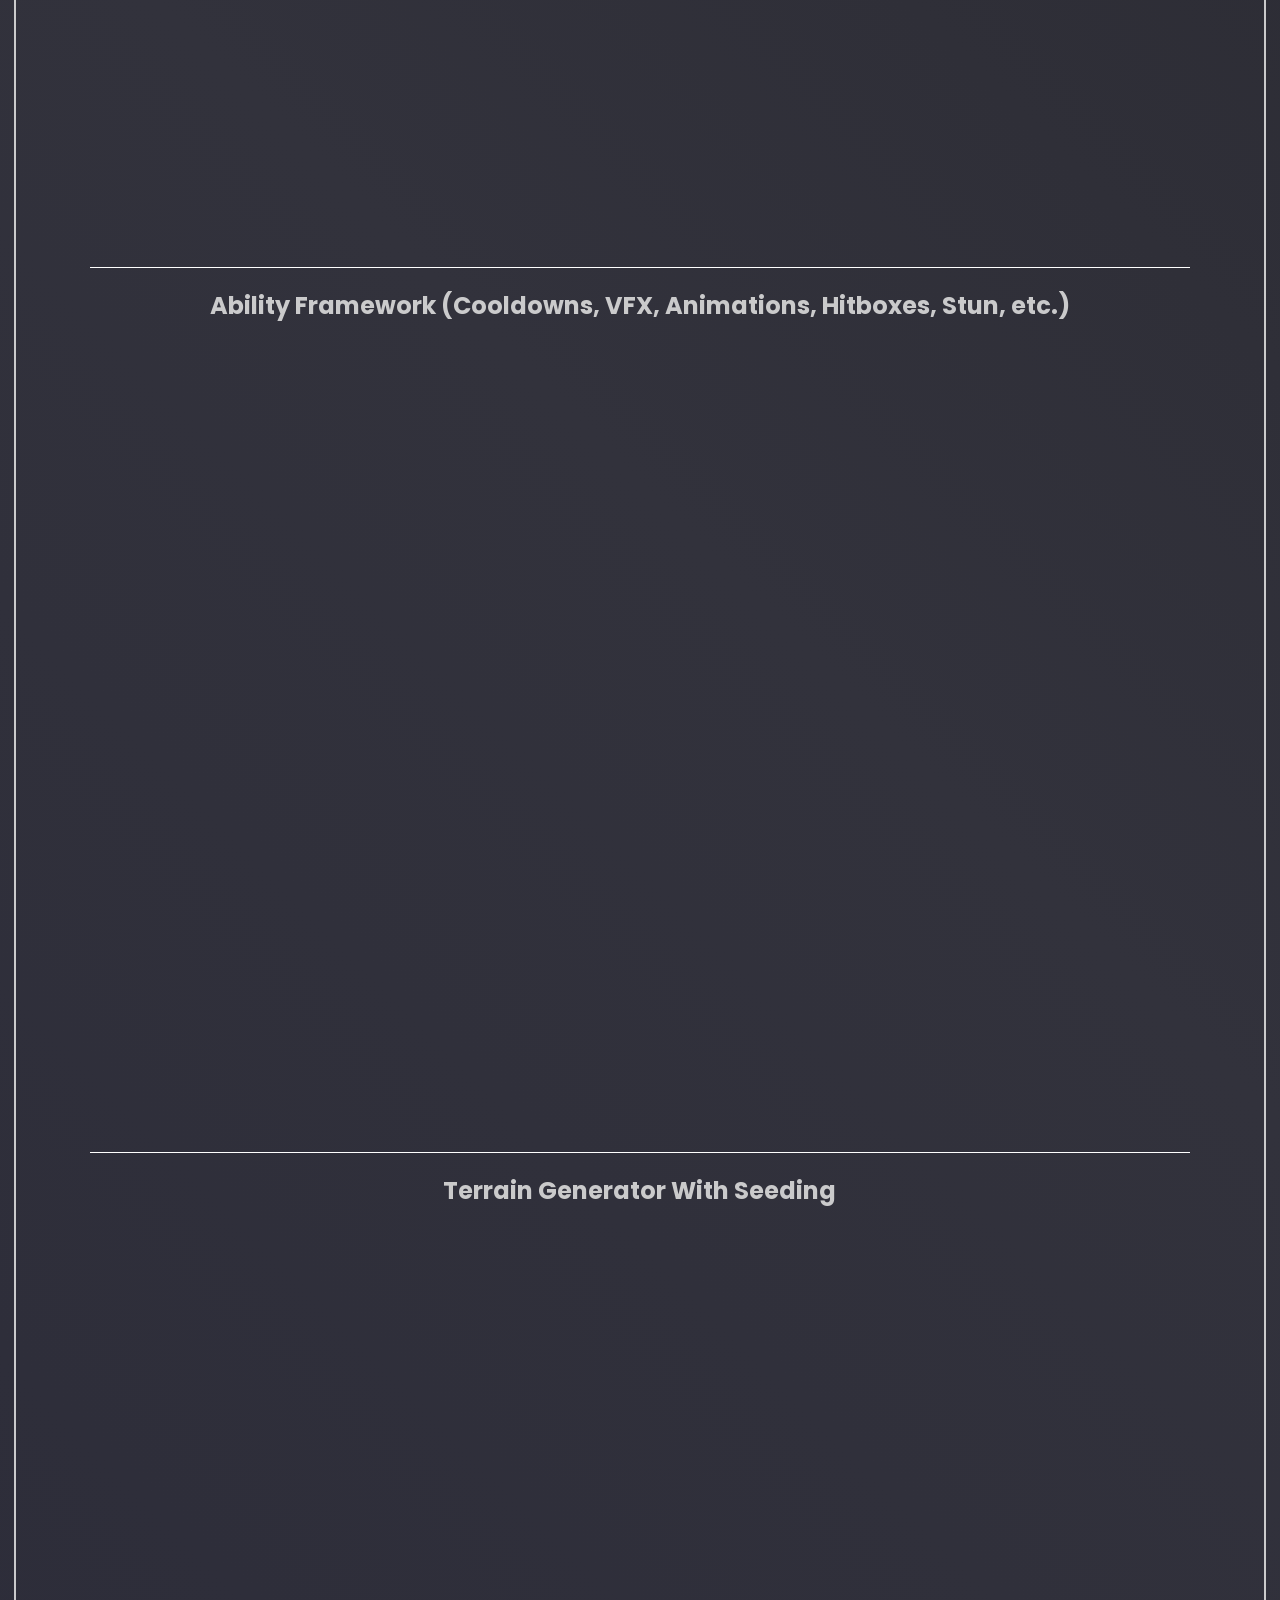
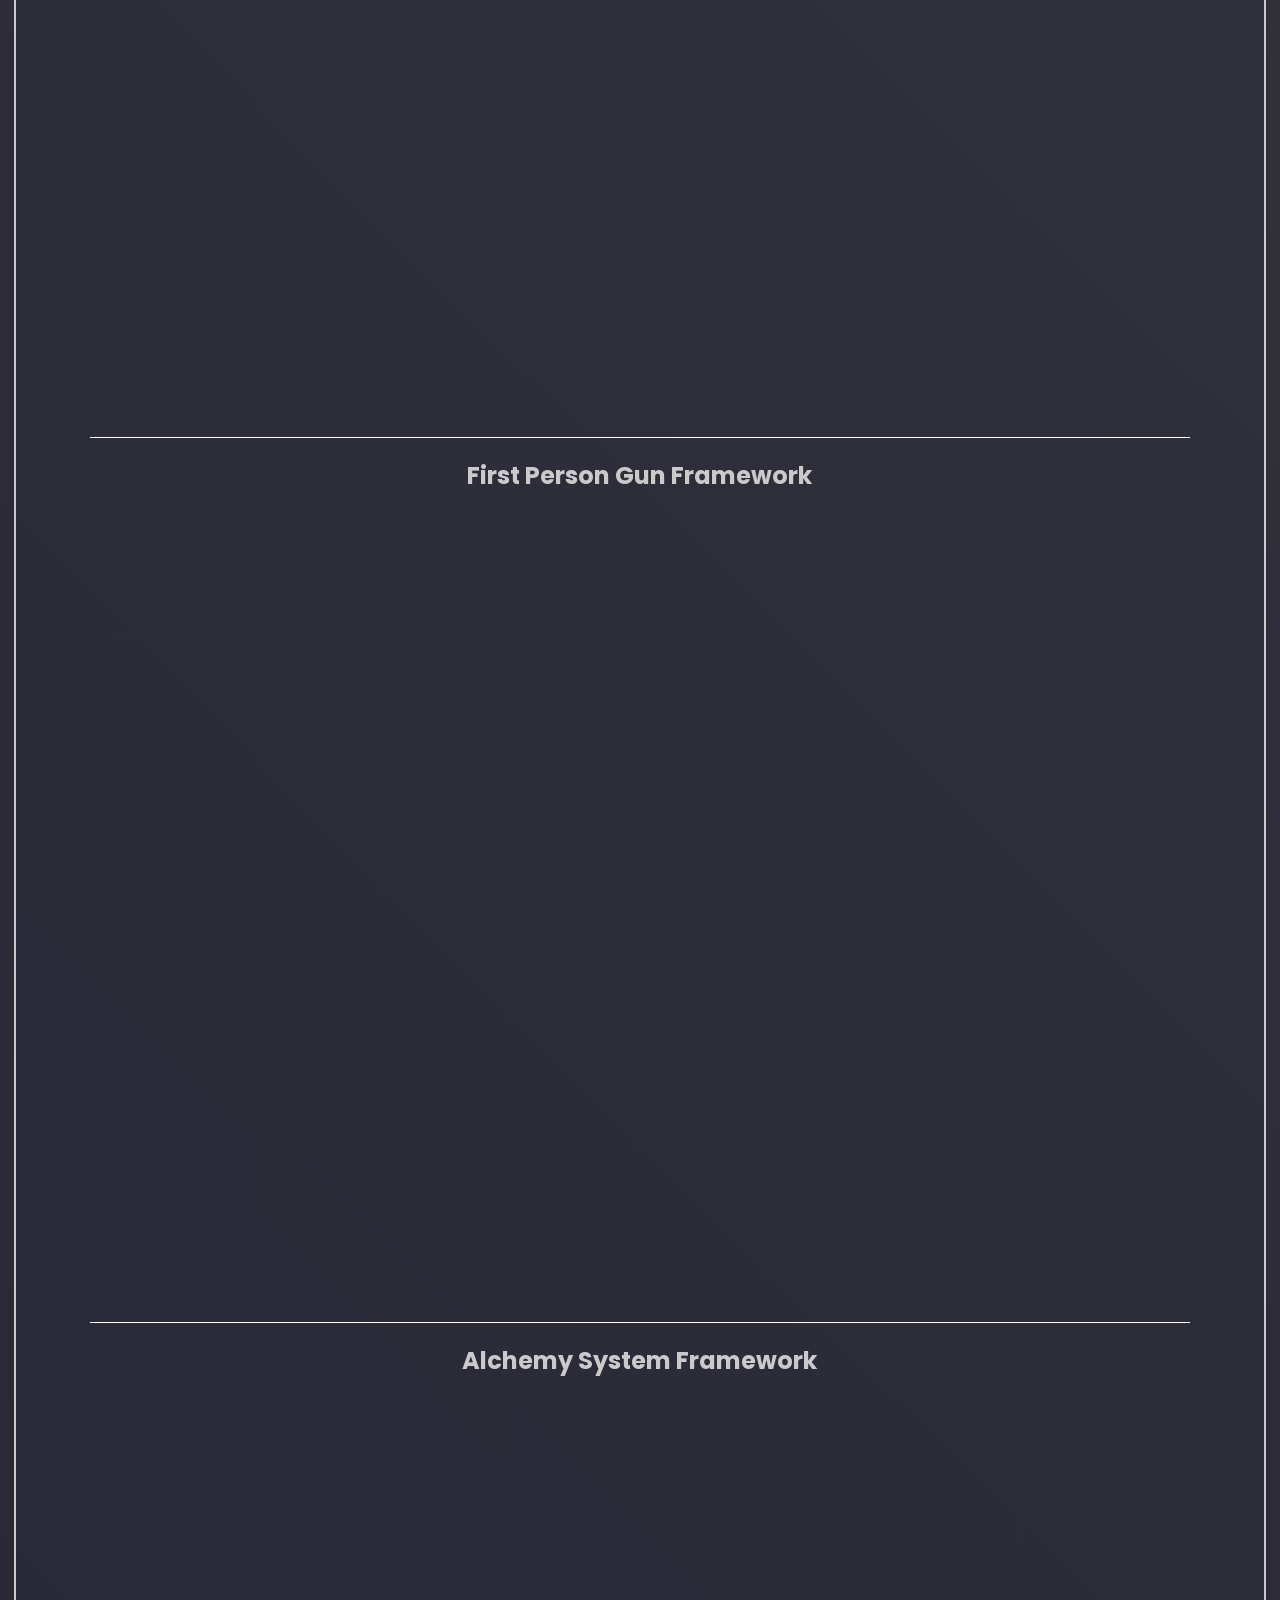
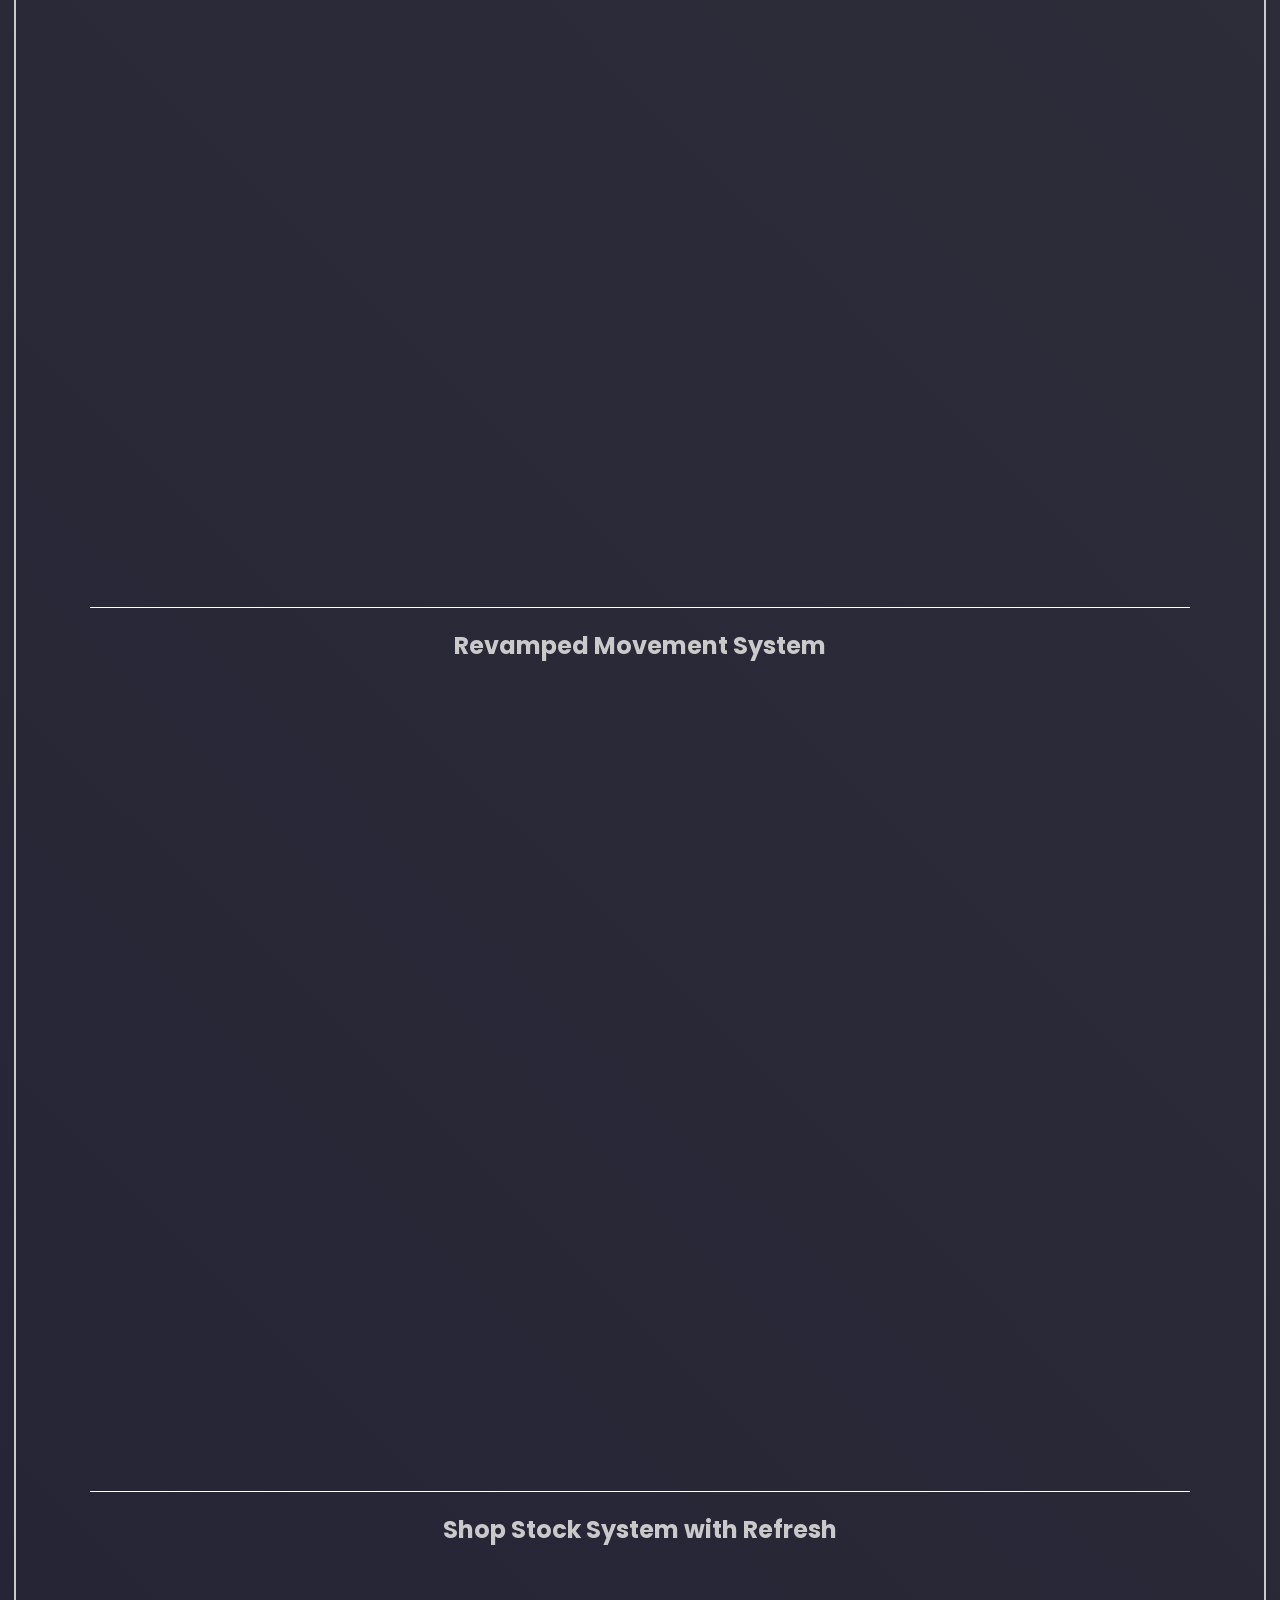
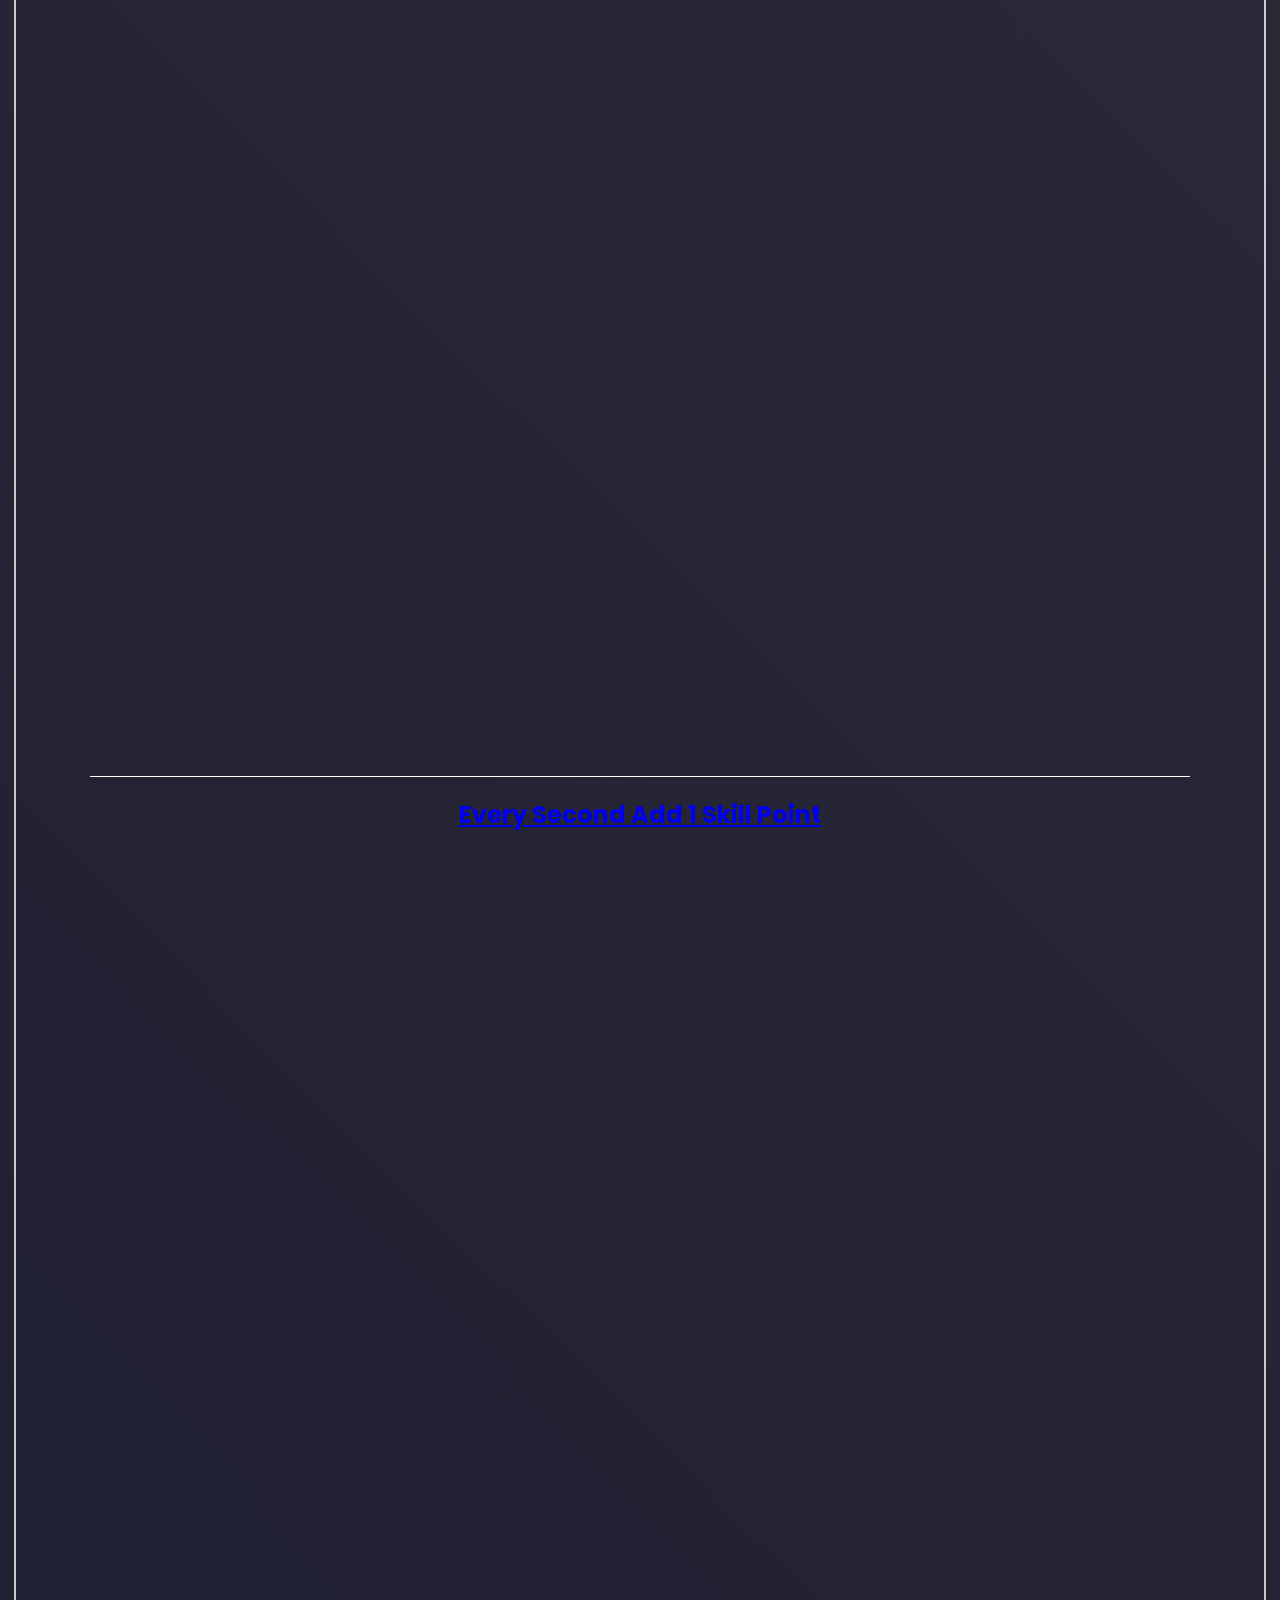
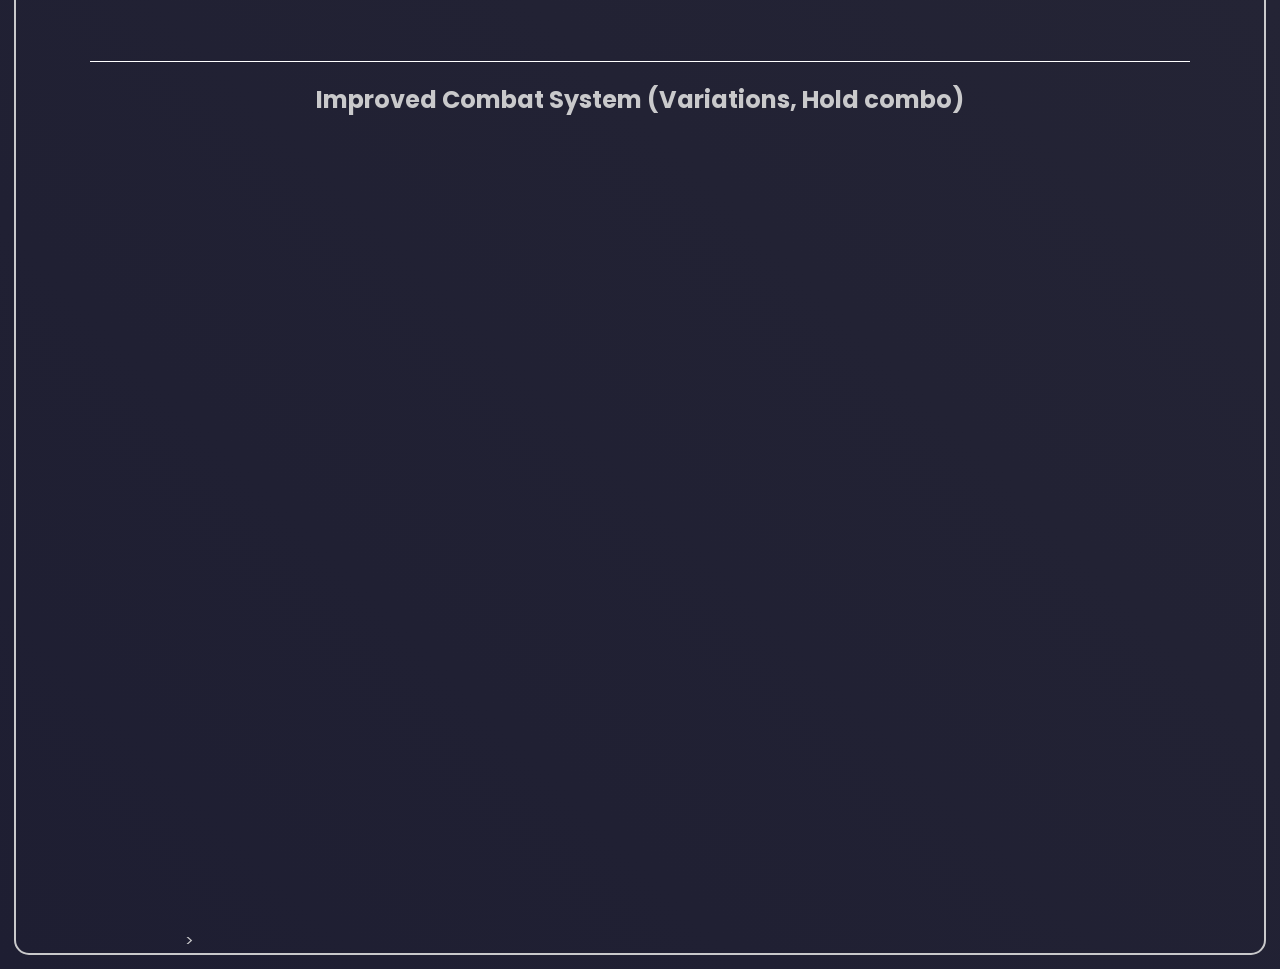
==== commit cf845bfa: "Changed stuff" ====
--- a/index.html
+++ b/index.html
@@ -61,23 +61,33 @@
         <div class="content-outlined-container darkmode">
           <h3 class="content-subheader darkmode">Who Am I?</h3>
           <p class="content-paragraph darkmode">
-            I'm WakyCS, a Roblox Game Developer / Scripter.
+            I'm WakyCS (BNAN0TW), a Roblox Game Developer / Scripter.
           </p>
           <h3 class="content-subheader darkmode">What Can I Do?</h3>
           <p class="content-paragraph darkmode">
             I can script Datastores, GUIs, Combat Systems, Reward Systems,
-            Animations, Abilities, Tools, Tweening, Modules, and more.
-            <strong>I love making frameworks and systems :D</strong>
+            Animations, Abilities, Tools, Tweening, Modules, Frameworks, and more.
+            <strong>I love making frameworks and systems.</strong>
           </p>
           <h3 class="content-subheader darkmode">My Experience:</h3>
           <ul class="content-bullet">
-            <li class="contentListItem">Roblox: 2 Years</li>
+            <li class="contentListItem">Roblox Scripting: Almost 3 Years</li>
+            <li class="contentListItem">Web Development: 1 Year</li>
+            <li class="contentListItem">Unity Engine: A few months</li>
+            <li class="contentListItem">Languages/Frameworks: LuaU, HTML, CSS, JavaScript, TypeScript, react.js, C#, Java, Bootstrap</li>
+            <li class="contentListItem">Decent at UI, dabble in animation and building.</li>
           </ul>
           <h3 class="content-subheader darkmode">Why You Should Hire Me:</h3>
           <p class="content-paragraph darkmode">
-            I promise to deliver fast, working code and/or designs in reasonable
+            I promise to deliver efficient, working, scalable, and maintainable code in reasonable
             amounts of time, be cooperative with other team members (if
             applicable), and respond as quickly as possible to emails or DMs.
+          </p>
+          <h3 class="content-subheader darkmode">Extra Info:</h3>
+          <p class="content-paragraph darkmode">
+            You can see all my contact information at the top bar of the page.
+            My timezone is CDT (GMT-5), i'm available normally 5-10pm on weekdays, and all day on weekends. (May vary)
+            I am very open to learning new things, and am excited to work with you!
           </p>
         </div>
         <br />
@@ -103,7 +113,7 @@
         <h1 class="content-header darkmode">My Projects:</h1>
         <div class="content-outlined-container darkmode">
           <div class="project-div darkmode">
-            <h2>Movement System</h2>
+            <h2>(Old) Movement System</h2>
             <iframe
               class="project-video-example"
               src="https://www.youtube.com/embed/BAehYFYh46E"
@@ -115,7 +125,7 @@
             ></iframe>
           </div>
           <div class="project-div darkmode">
-            <h2>Basic Combat System</h2>
+            <h2>(Old) Basic Combat System</h2>
             <iframe
               class="project-video-example"
               src="https://www.youtube.com/embed/g2cL4lu8UC0"
@@ -167,7 +177,7 @@
           </div>
           <div class="project-div darkmode">
             <h2>
-              Ability/Combat Framework (Cooldowns, VFX, Animations, Hitboxes,
+              Ability Framework (Cooldowns, VFX, Animations, Hitboxes,
               Stun, etc.)
             </h2>
             <iframe
@@ -255,6 +265,19 @@
               allowfullscreen
             ></iframe>
         </div>
+        <div class="project-div darkmode">
+            <h2>Improved Combat System (Variations, Hold combo)</h2>
+            >
+            <iframe
+              class="project-video-example"
+              src="https://www.youtube.com/embed/85tuZ9CzFtk?si=OpB_H-B42LIvQGGe"
+              title="YouTube video player"
+              frameborder="0"
+              allow="accelerometer; autoplay; clipboard-write; encrypted-media; gyroscope; picture-in-picture; web-share"
+              referrerpolicy="strict-origin-when-cross-origin"
+              allowfullscreen
+            ></iframe>
+        </div>
       </div>
     </section>
   </body>
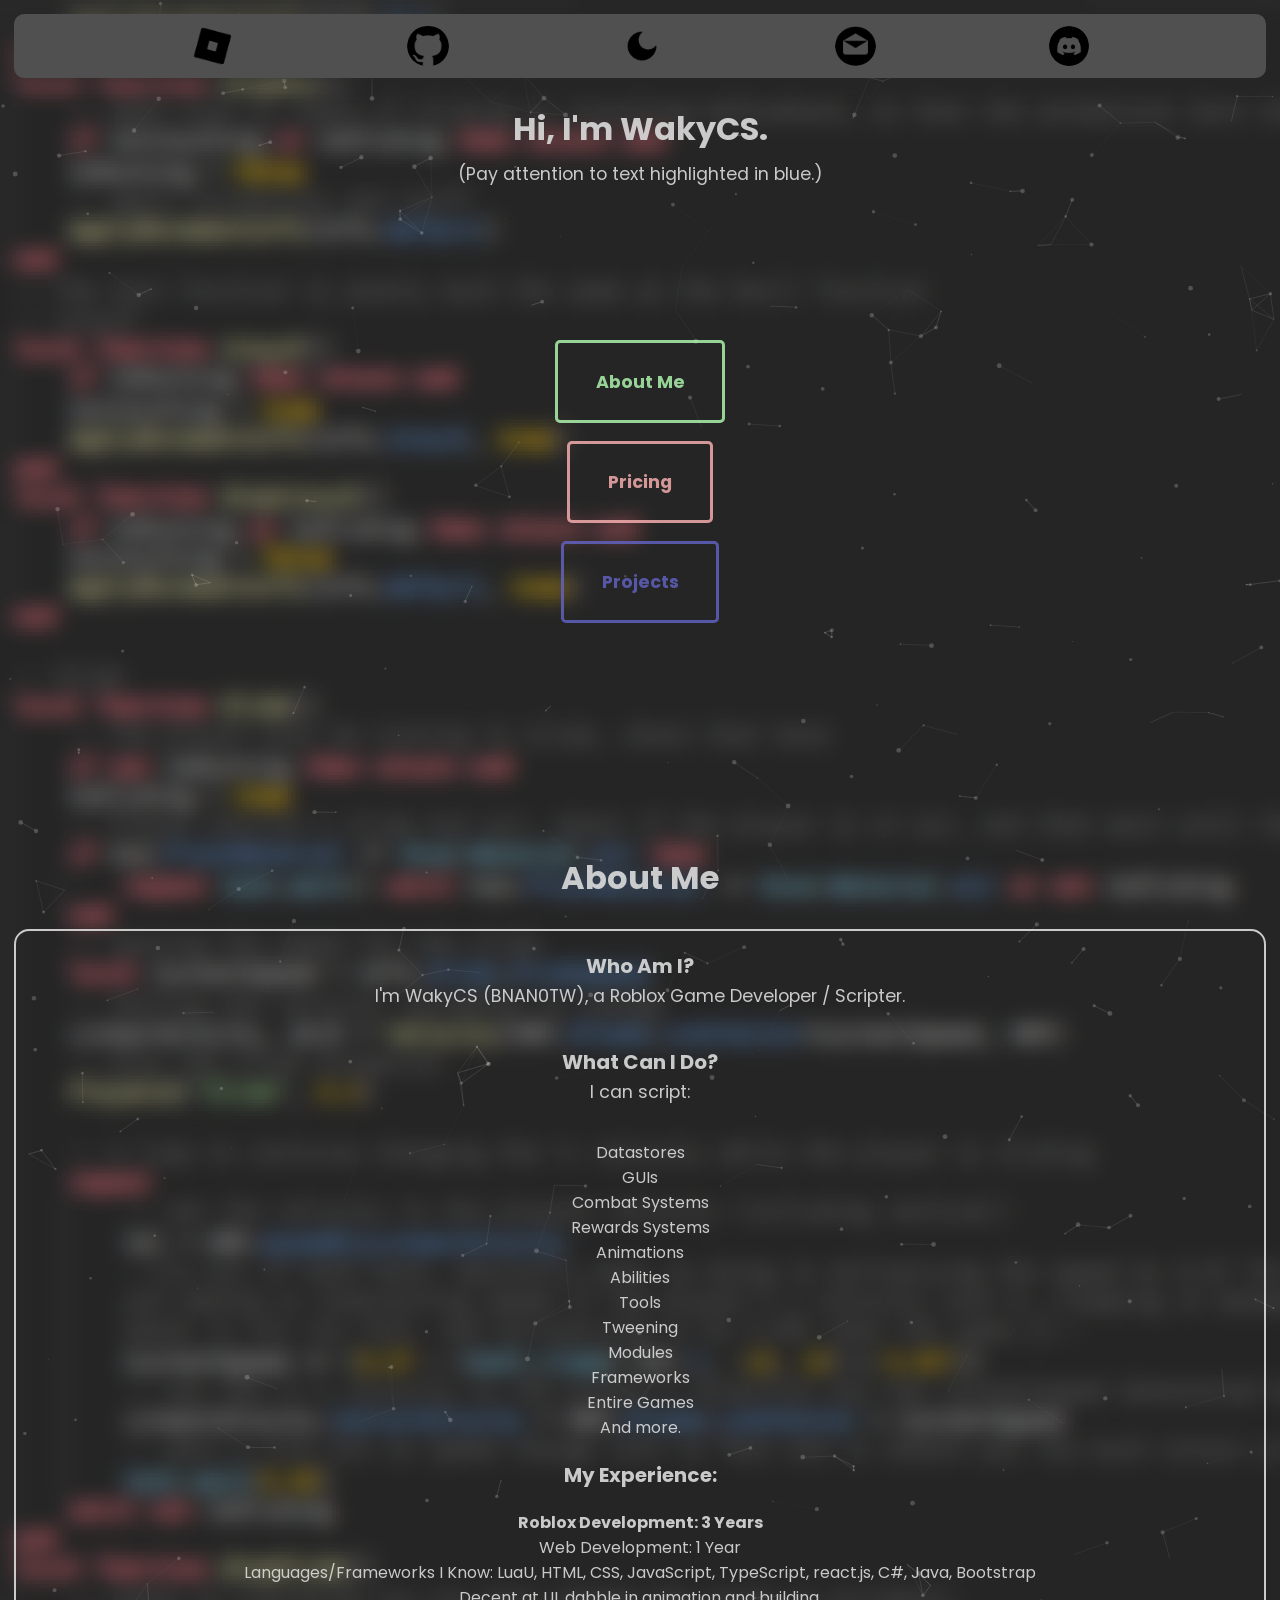
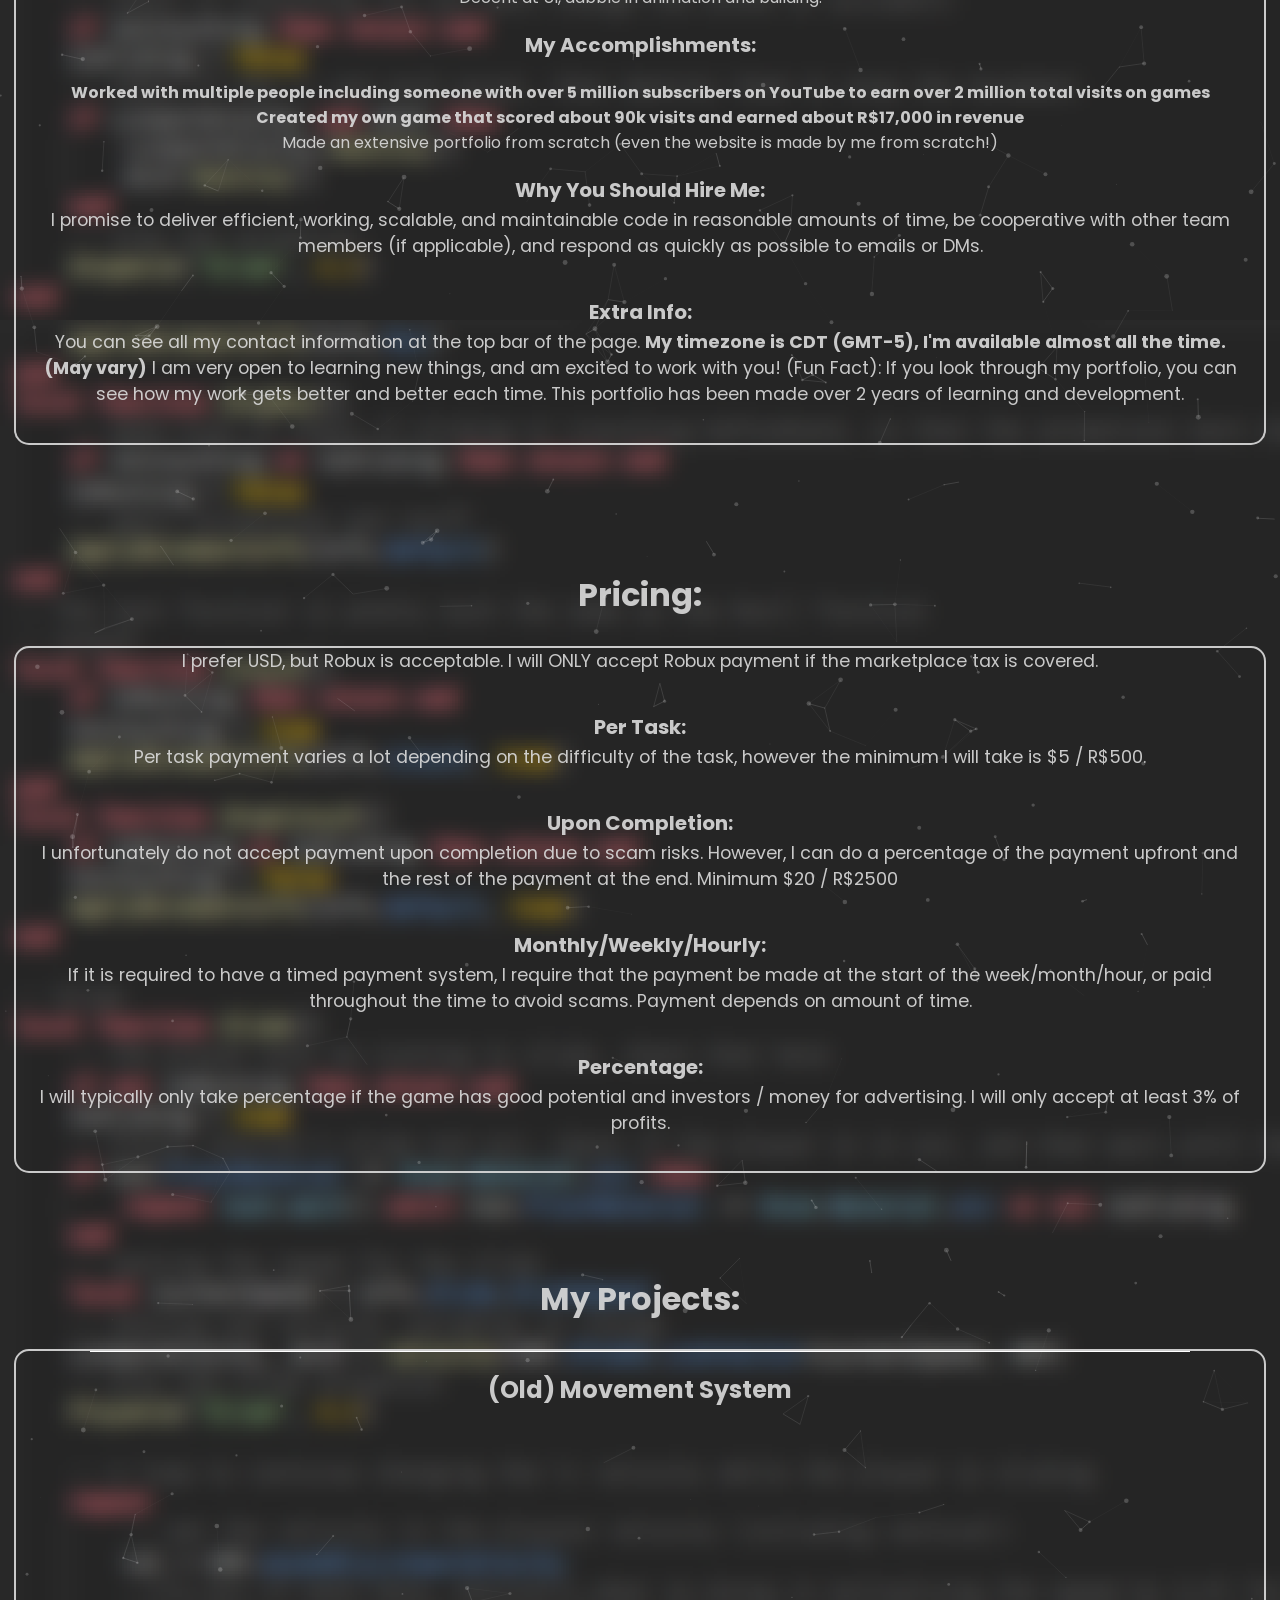
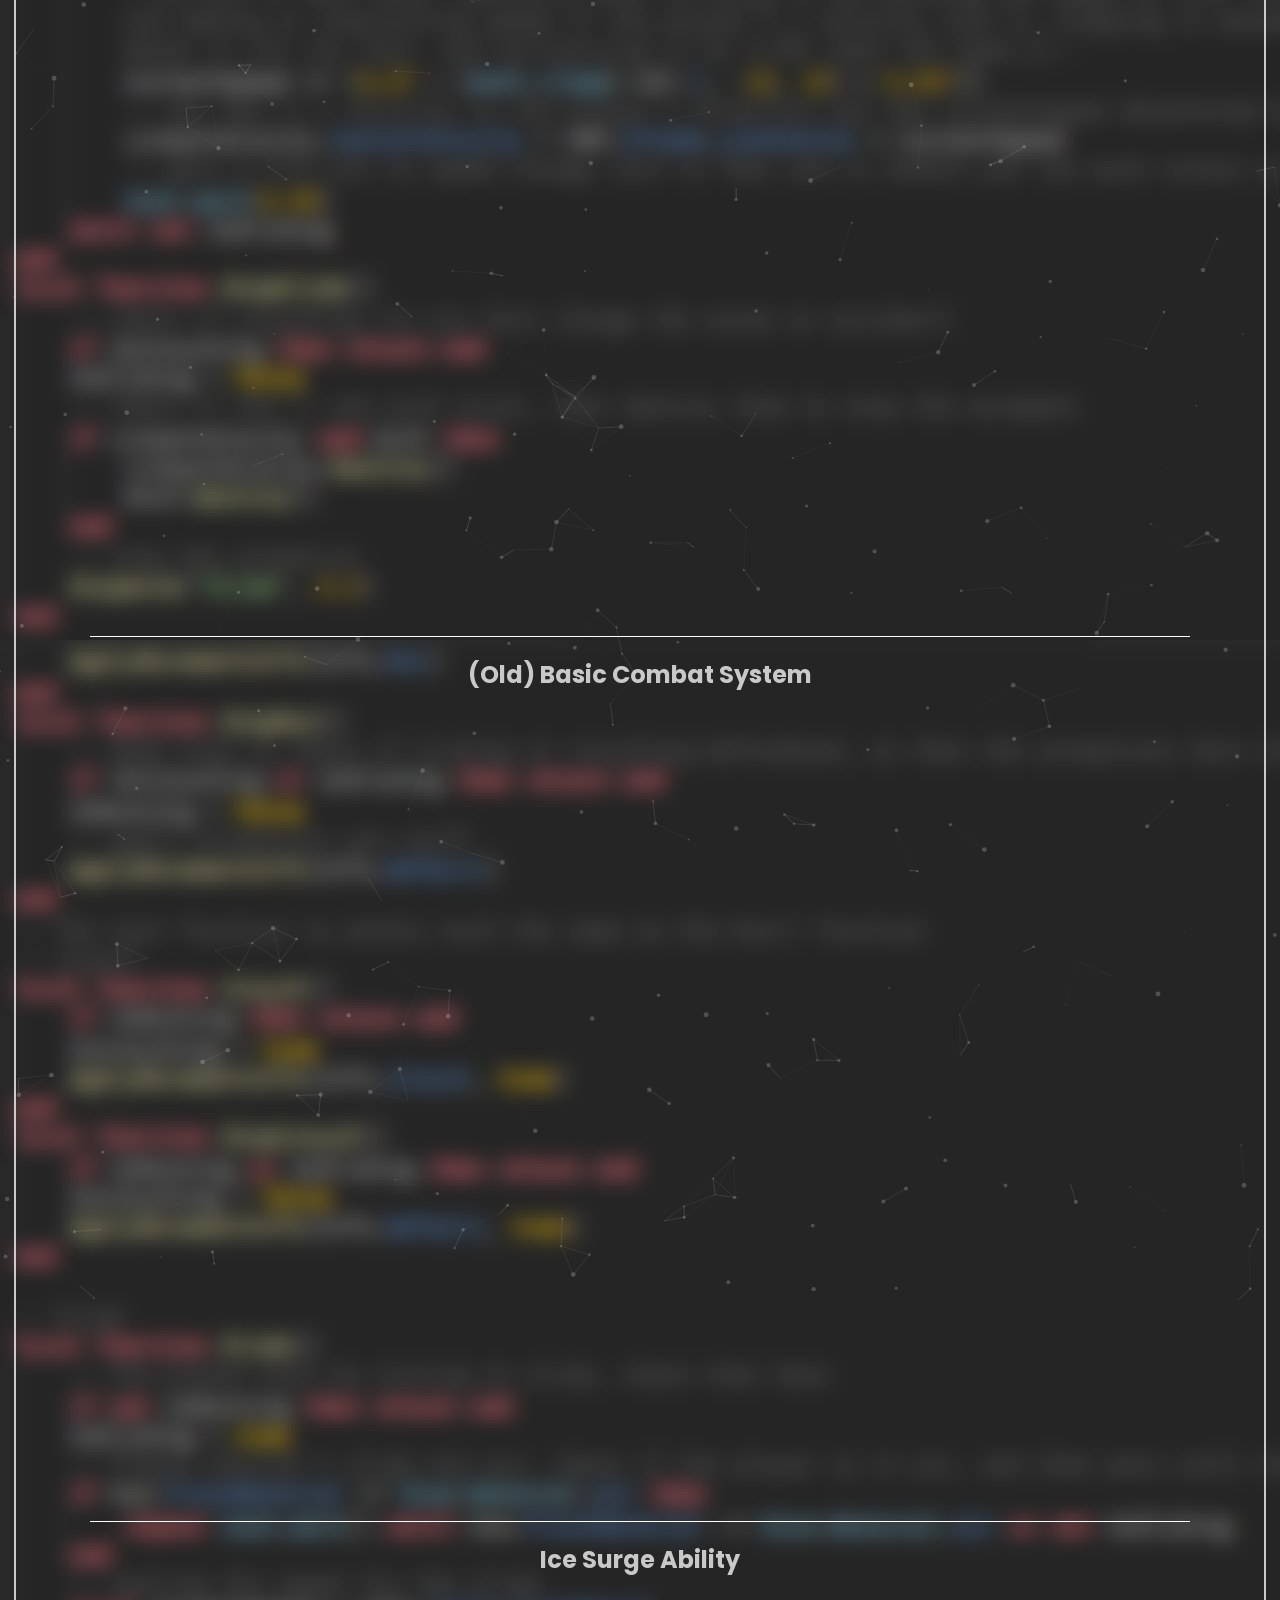
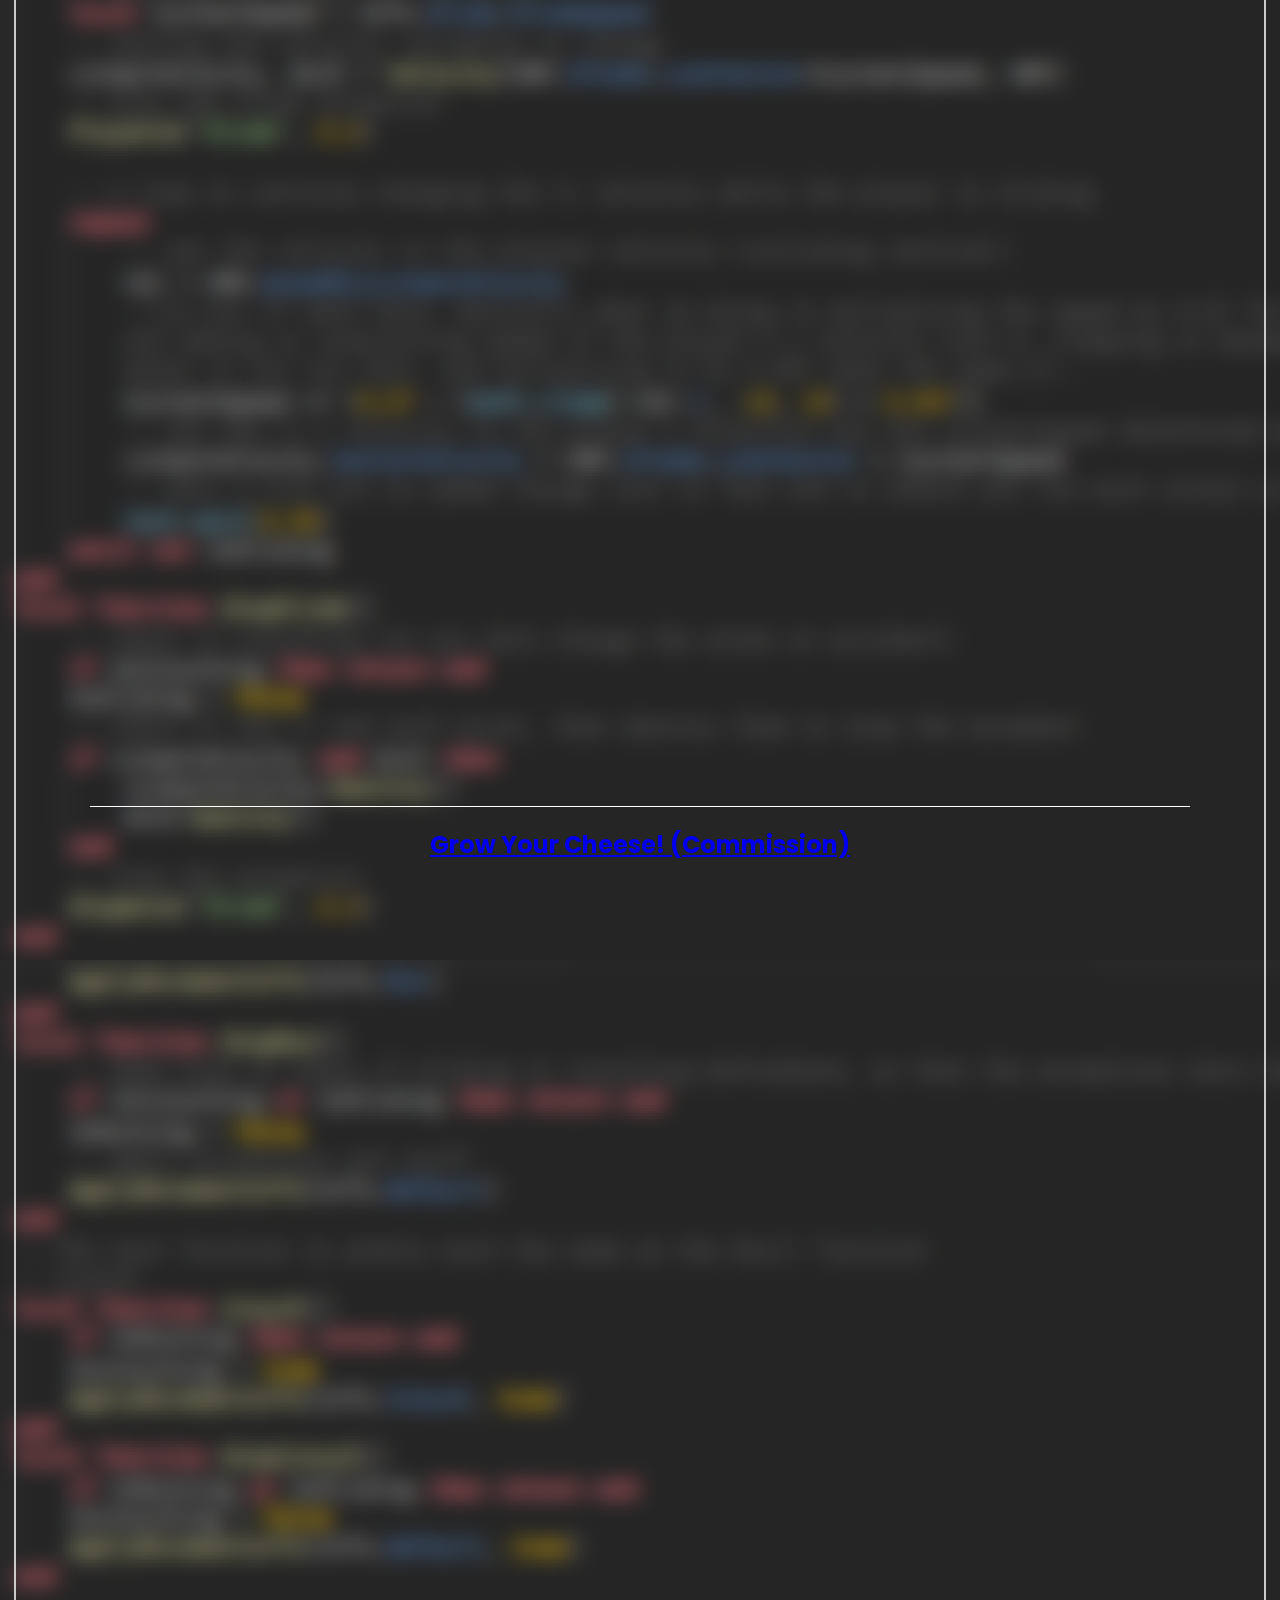
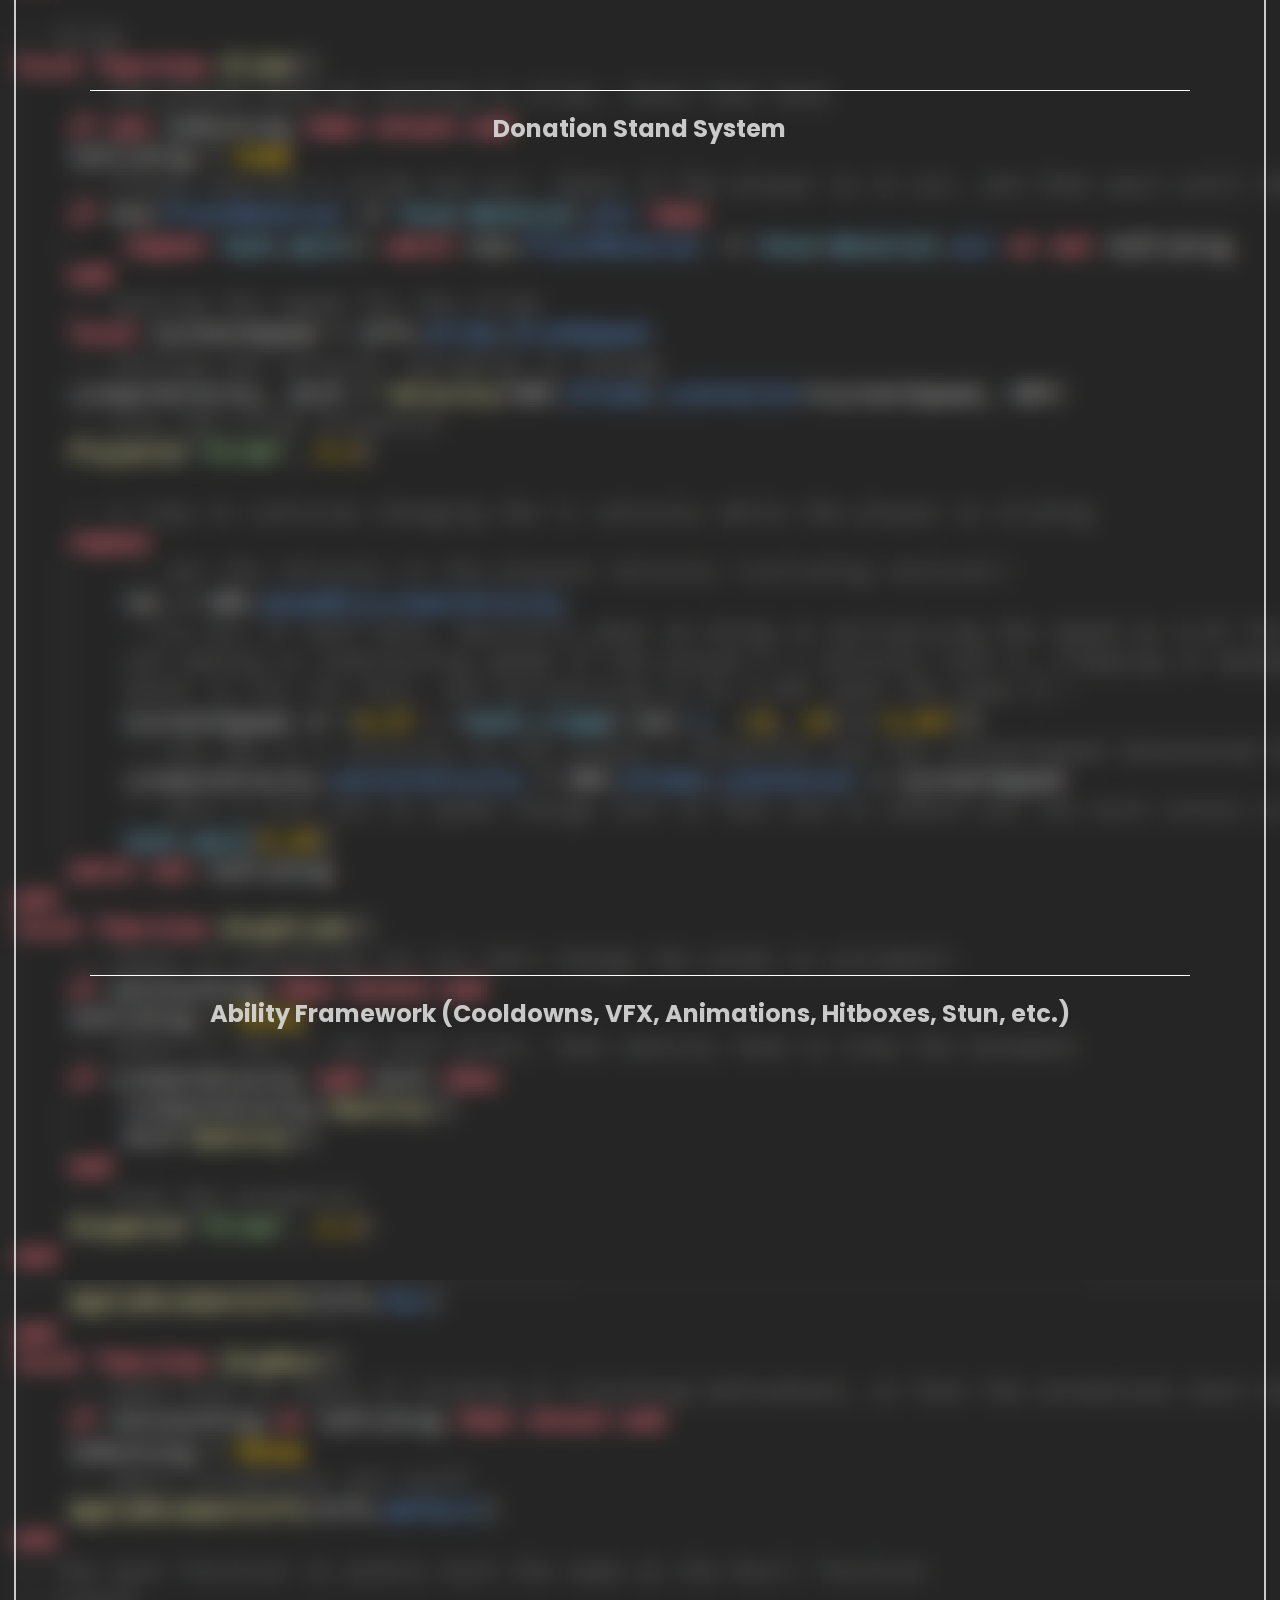
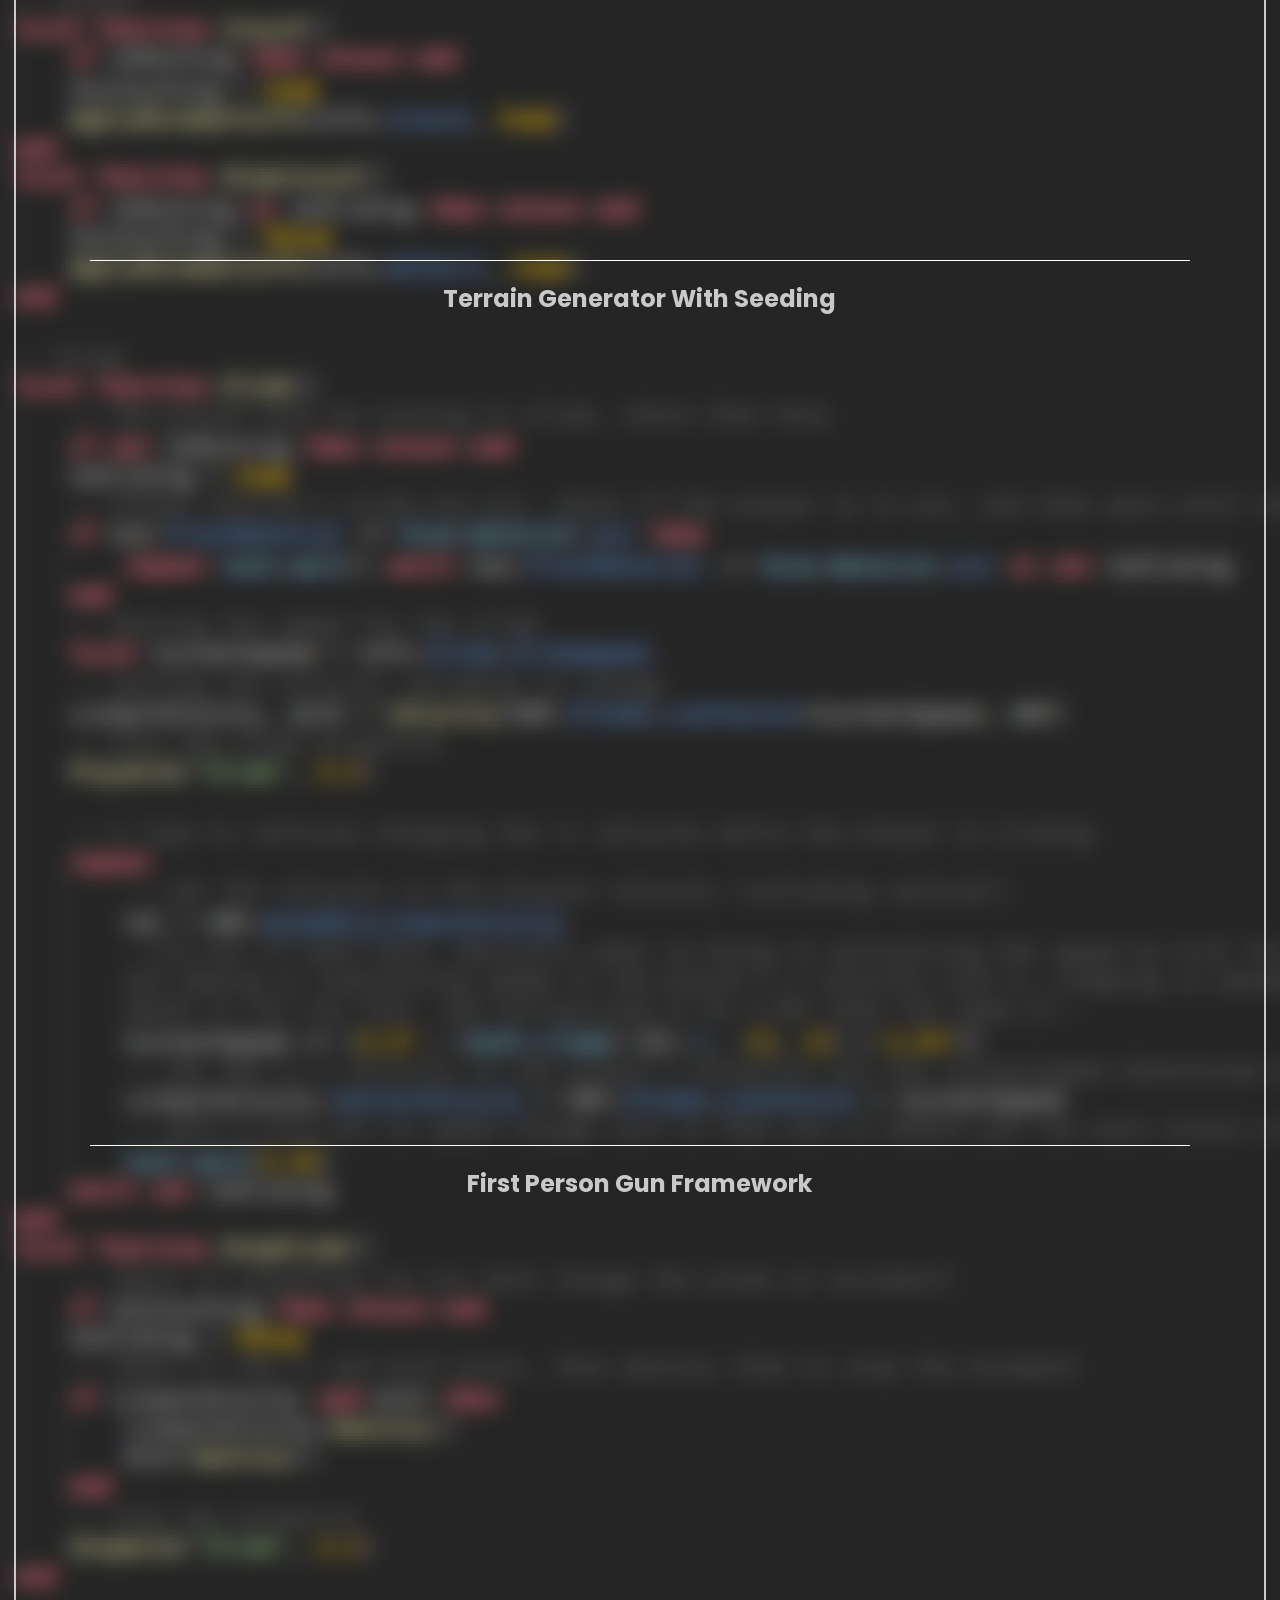
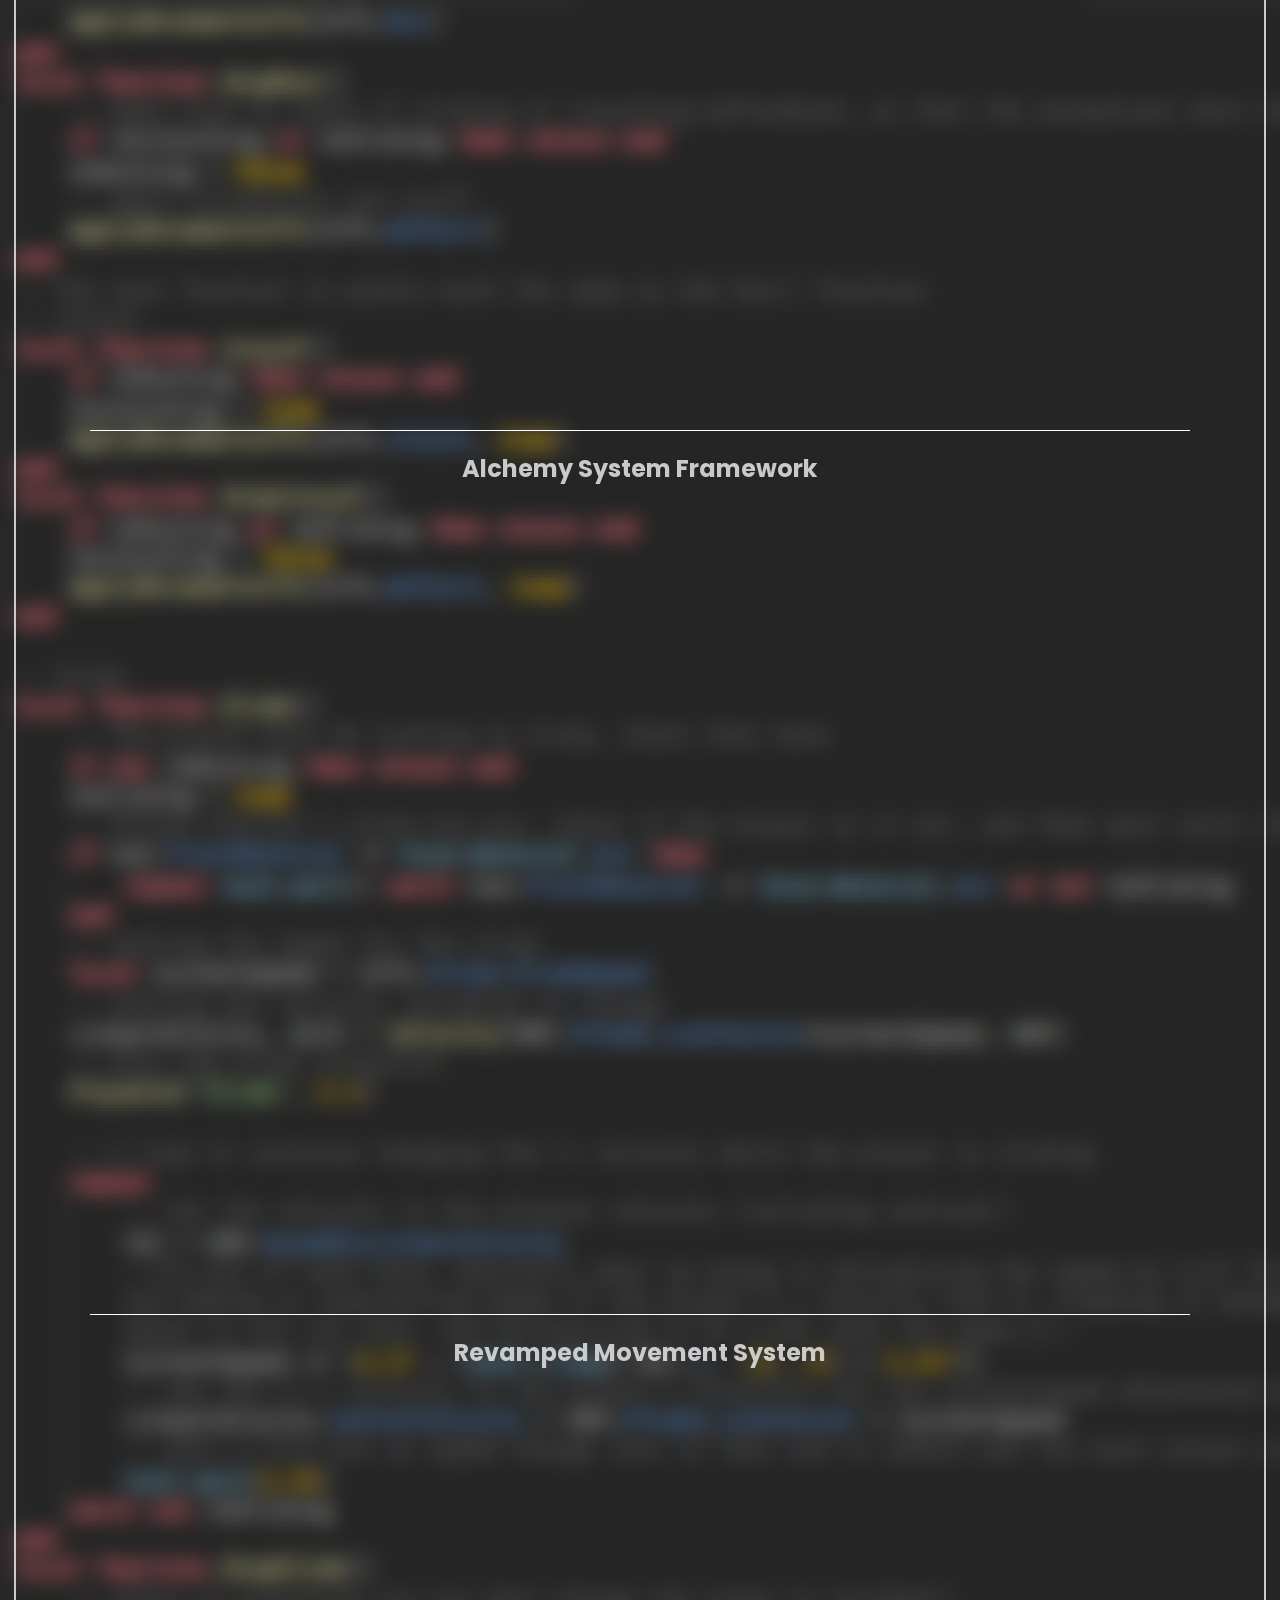
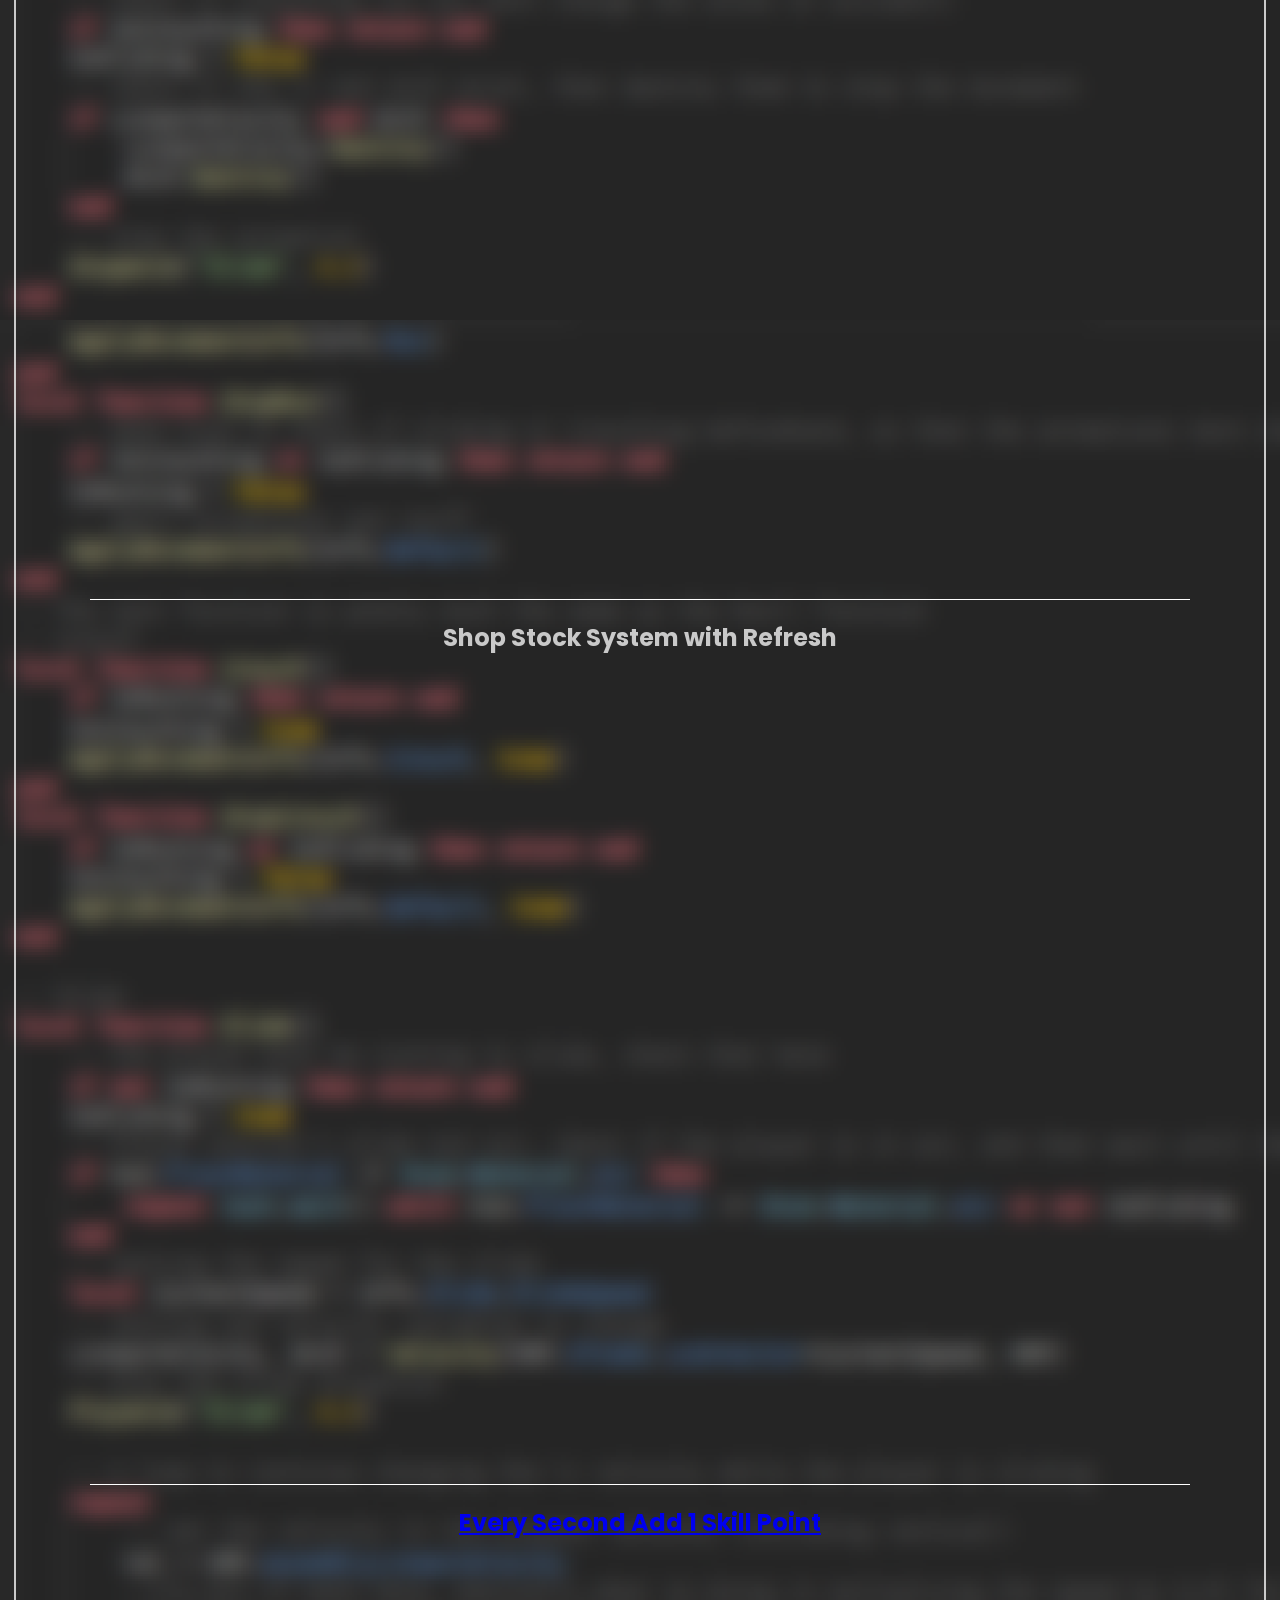
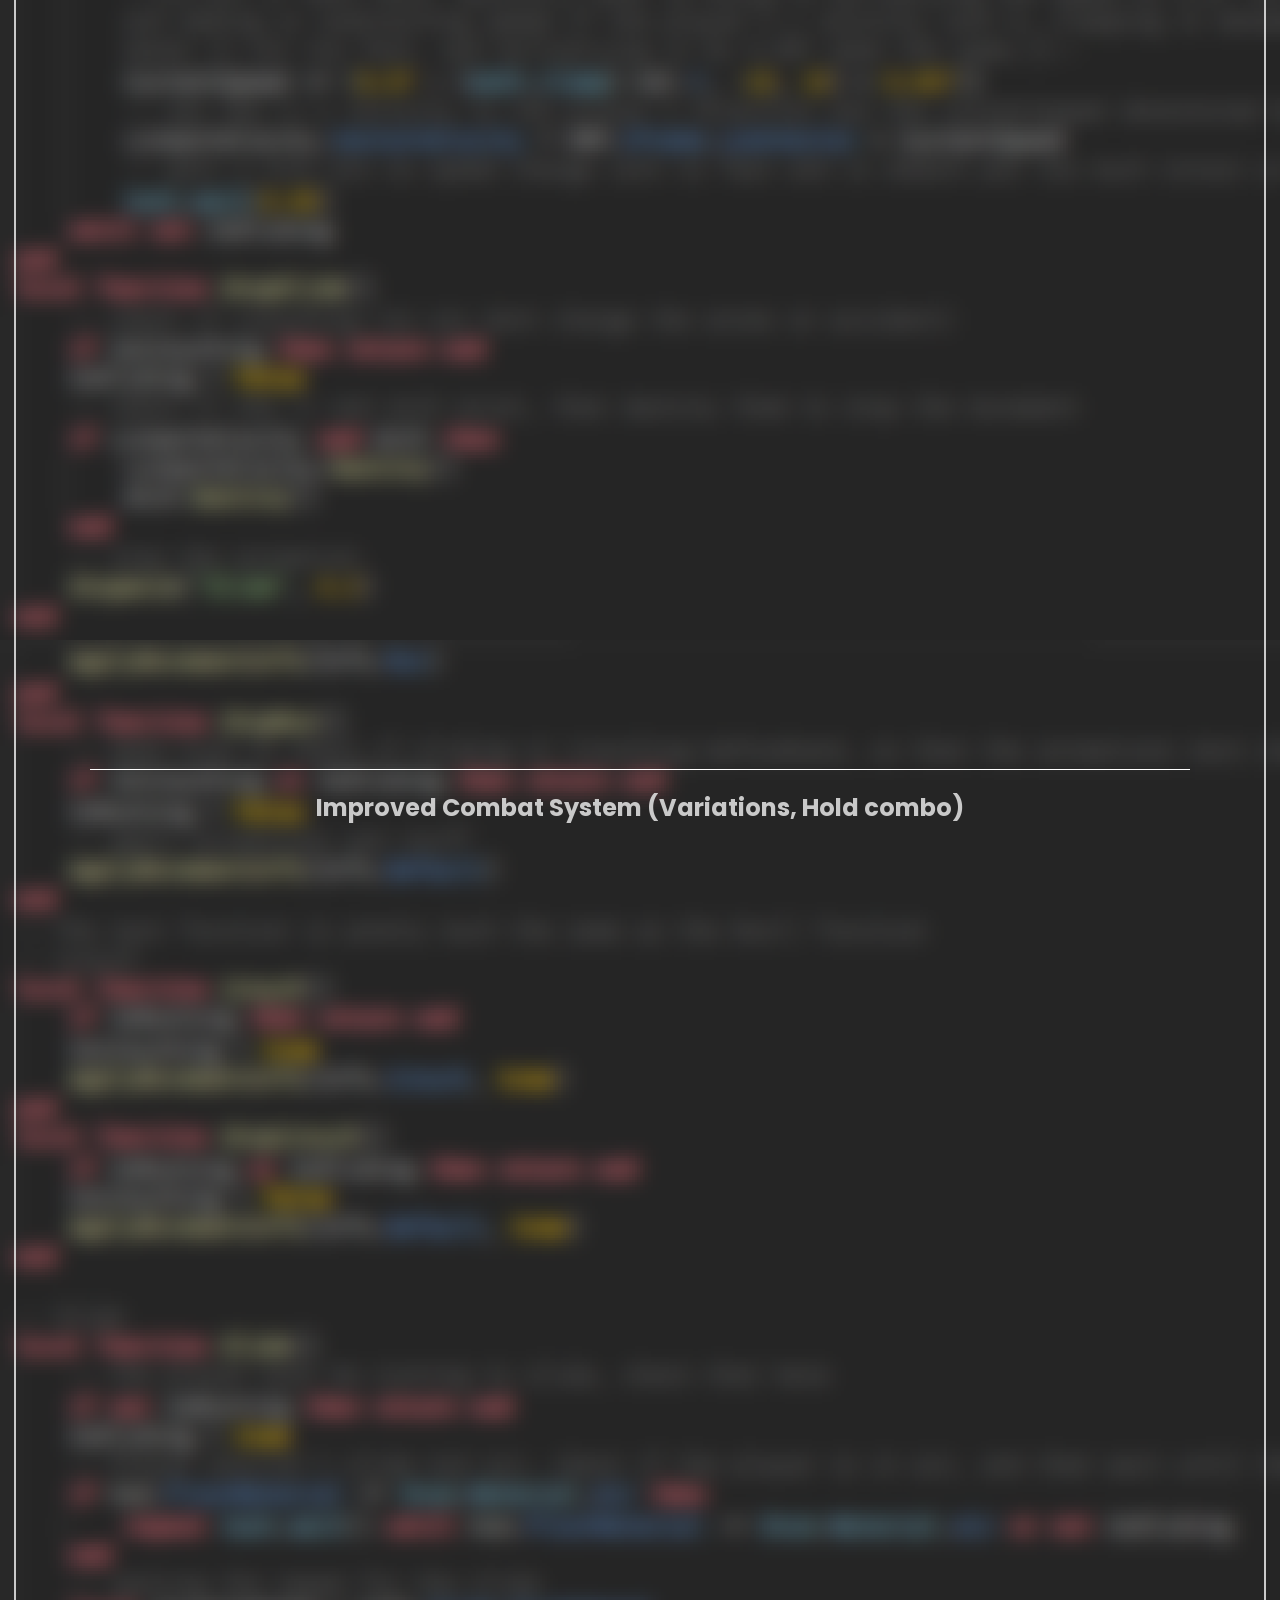
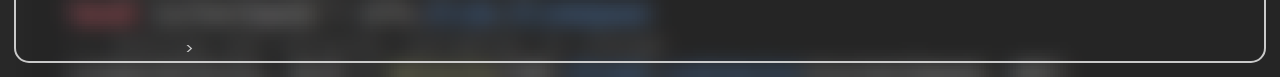
==== commit f006749c: "Add files via upload" ====
--- a/index.html
+++ b/index.html
@@ -45,6 +45,9 @@
     <section class="content-container darkmode">
       <div class="content darkmode">
         <h1 class="content-header darkmode">Hi, I'm WakyCS.</h1>
+        <p class="content-paragraph darkmode">
+          (Pay attention to text highlighted in blue.)
+        </p>
         <div class="button-container darkmode">
           <button class="aboutMeScrollButton darkmode">About Me</button>
         </div>
@@ -65,17 +68,34 @@
           </p>
           <h3 class="content-subheader darkmode">What Can I Do?</h3>
           <p class="content-paragraph darkmode">
-            I can script Datastores, GUIs, Combat Systems, Reward Systems,
-            Animations, Abilities, Tools, Tweening, Modules, Frameworks, and more.
-            <strong>I love making frameworks and systems.</strong>
-          </p>
+            I can script:
+          </p>
+          <ul class="content-bullet">
+            <li class="contentListItem">Datastores</li>
+            <li class="contentListItem">GUIs</li>
+            <li class="contentListItem">Combat Systems</li>
+            <li class="contentListItem">Rewards Systems</li>
+            <li class="contentListItem">Animations</li>
+            <li class="contentListItem">Abilities</li>
+            <li class="contentListItem">Tools</li>
+            <li class="contentListItem">Tweening</li>
+            <li class="contentListItem">Modules</li>
+            <li class="contentListItem">Frameworks</li>
+            <li class="contentListItem">Entire Games</li>
+            <li class="contentListItem">And more.</li>
+          </ul>
           <h3 class="content-subheader darkmode">My Experience:</h3>
           <ul class="content-bullet">
-            <li class="contentListItem">Roblox Scripting: Almost 3 Years</li>
+            <li class="contentListItem bigItem"><strong>Roblox Development: 3 Years</strong></li>
             <li class="contentListItem">Web Development: 1 Year</li>
-            <li class="contentListItem">Unity Engine: A few months</li>
-            <li class="contentListItem">Languages/Frameworks: LuaU, HTML, CSS, JavaScript, TypeScript, react.js, C#, Java, Bootstrap</li>
+            <li class="contentListItem">Languages/Frameworks I Know: LuaU, HTML, CSS, JavaScript, TypeScript, react.js, C#, Java, Bootstrap</li>
             <li class="contentListItem">Decent at UI, dabble in animation and building.</li>
+          </ul>
+          <h3 class="content-subheader darkmode">My Accomplishments:</h3>
+          <ul class="content-bullet">
+            <li class="contentListItem bigItem"><strong>Worked with multiple people including someone with over 5 million subscribers on YouTube to earn over 2 million total visits on games</strong></li>
+            <li class="contentListItem bigItem"><strong>Created my own game that scored about 90k visits and earned about R$17,000 in revenue</strong></li>
+            <li class="contentListItem">Made an extensive portfolio from scratch (even the website is made by me from scratch!)</li>
           </ul>
           <h3 class="content-subheader darkmode">Why You Should Hire Me:</h3>
           <p class="content-paragraph darkmode">
@@ -86,8 +106,10 @@
           <h3 class="content-subheader darkmode">Extra Info:</h3>
           <p class="content-paragraph darkmode">
             You can see all my contact information at the top bar of the page.
-            My timezone is CDT (GMT-5), i'm available normally 5-10pm on weekdays, and all day on weekends. (May vary)
+            <strong class="bigItem">My timezone is CDT (GMT-5), I'm available almost all the time. (May vary)</strong>
             I am very open to learning new things, and am excited to work with you!
+
+            (Fun Fact): If you look through my portfolio, you can see how my work gets better and better each time. This portfolio has been made over 2 years of learning and development.
           </p>
         </div>
         <br />
@@ -95,18 +117,24 @@
         <br />
         <h1 class="content-header darkmode">Pricing:</h1>
         <div class="content-outlined-container darkmode">
+          <p class="content-paragraph darkmode">
+            I prefer USD, but Robux is acceptable.
+            I will ONLY accept Robux payment if the marketplace tax is covered.
           <h3 class="content-subheader darkmode">Per Task:</h3>
           <p class="content-paragraph darkmode">
-            Depends on the difficulty of the task, minimum R$500 / $5
+            Per task payment varies a lot depending on the difficulty of the task, however the minimum I will take is $5 / R$500.
           </p>
           <h3 class="content-subheader darkmode">Upon Completion:</h3>
           <p class="content-paragraph darkmode">
-            Depends on the difficulty of the task, minimum R$2000 / $15
+            I unfortunately do not accept payment upon completion due to scam risks. However, I can do a percentage of the payment upfront and the rest of the payment at the end. Minimum $20 / R$2500
+          </p>
+          <h3 class="content-subheader darkmode">Monthly/Weekly/Hourly:</h3>
+          <p class="content-paragraph darkmode">
+            If it is required to have a timed payment system, I require that the payment be made at the start of the week/month/hour, or paid throughout the time to avoid scams. Payment depends on amount of time.
           </p>
           <h3 class="content-subheader darkmode">Percentage:</h3>
           <p class="content-paragraph darkmode">
-            I only accept percentages if there is a guarantee I will get a
-            certain amount (can be discussed).
+            I will typically only take percentage if the game has good potential and investors / money for advertising. I will only accept at least 3% of profits.
           </p>
         </div>
         <br /><br /><br />
--- a/Scripts/styles.css
+++ b/Scripts/styles.css
@@ -55,7 +55,8 @@
 body {
     padding: 0.5%;
     z-index: auto;
-    background: linear-gradient(45deg, rgba(30, 30, 50, 1), rgba(50, 50, 60, 1), rgba(20, 20, 20, 1));
+    background-image: url("../Images/CodeBG.png");
+    background-repeat: repeat-y;
     height: auto;
 }
 .darkmode[class*="top-bar"] {
